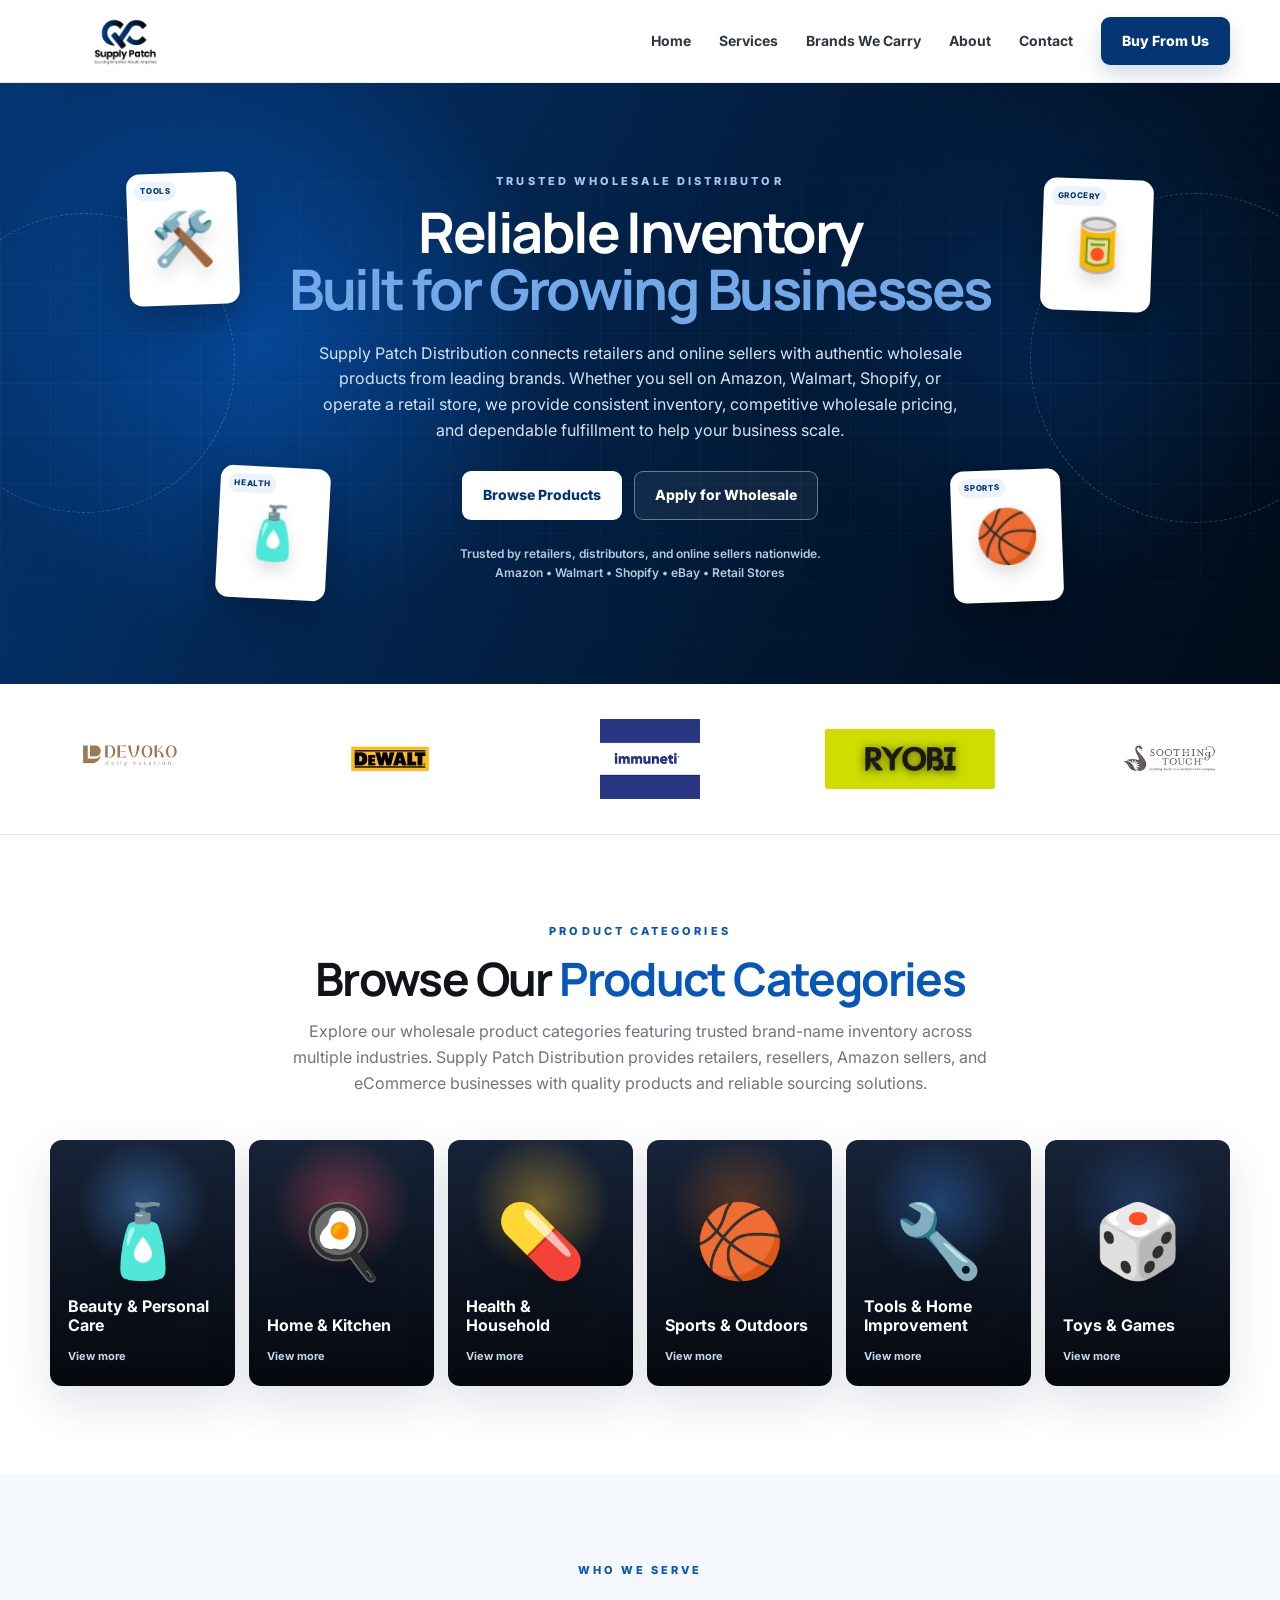
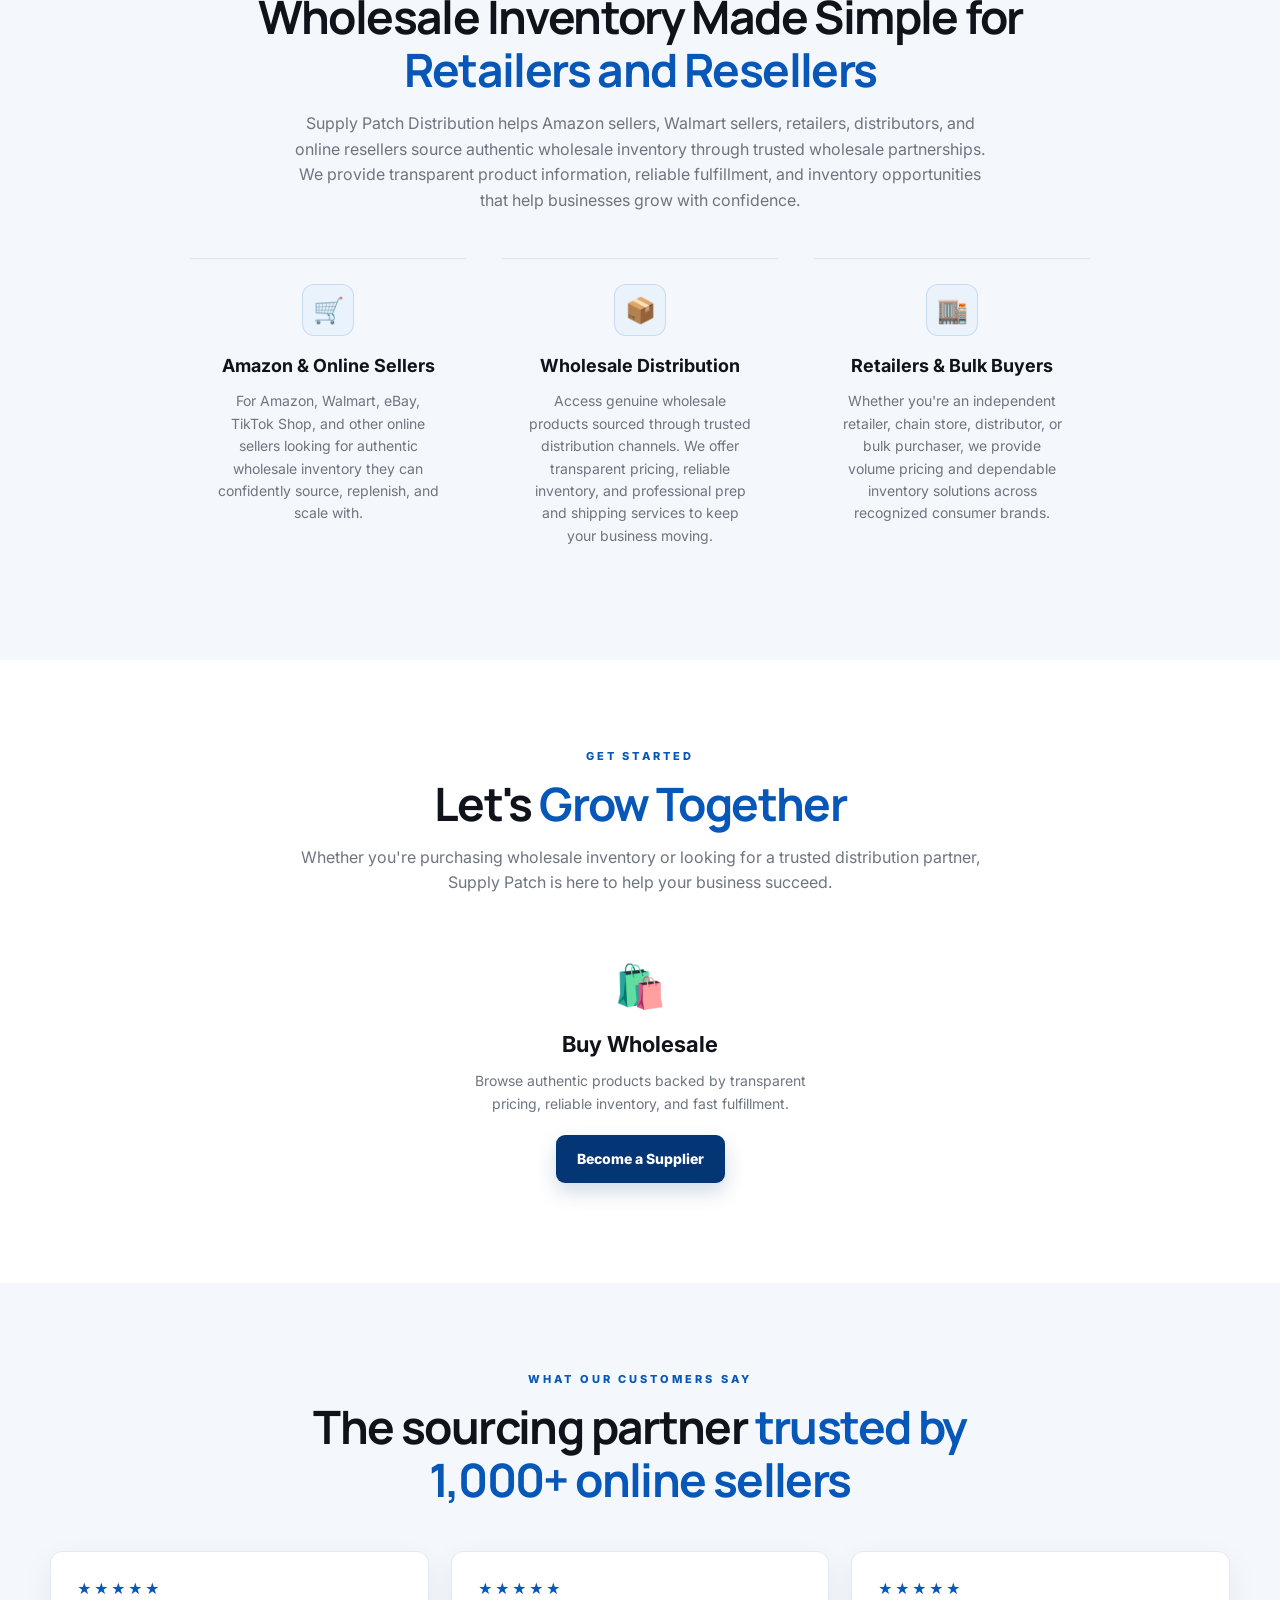
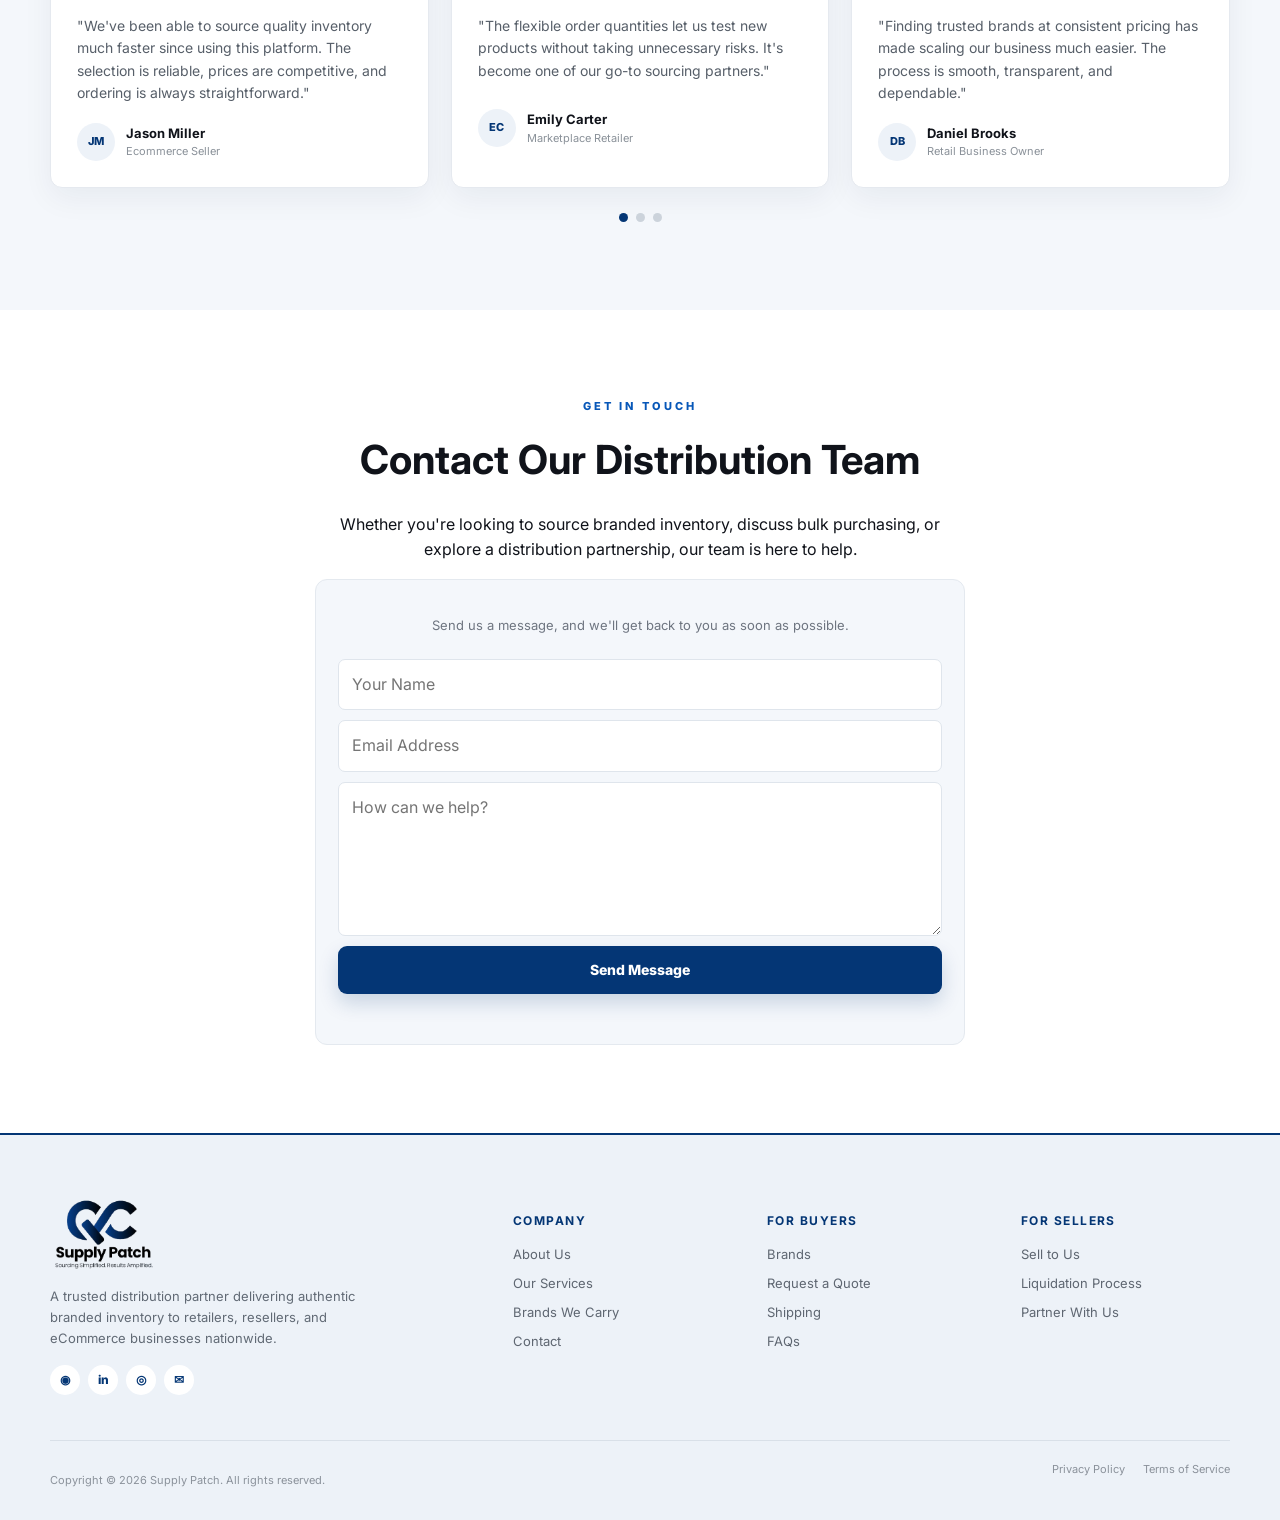
==== index.html @ 0348bad9 "pages udpate" ====
<!DOCTYPE html>
<html lang="en">

<head>
  <meta charset="UTF-8" />
  <meta name="viewport" content="width=device-width, initial-scale=1.0" />
  <meta name="description" content="Supply Patch - Sourcing simplified, results amplified." />
  <title>Supply Patch | Wholesale & Liquidation</title>
  <link rel="preconnect" href="https://fonts.googleapis.com">
  <link rel="preconnect" href="https://fonts.gstatic.com" crossorigin>
  <link
    href="https://fonts.googleapis.com/css2?family=Inter:wght@400;500;600;700;800&family=Manrope:wght@400;500;600;700;800&display=swap"
    rel="stylesheet">
  <link rel="stylesheet" href="style.css" />
</head>

<body>

  <!-- ///loder code /// -->
  <div class="site-loader" id="siteLoader" aria-label="Loading website">
    <div class="loader-inner">
      <div class="loader-logo-wrap">
        <img src="logo.png" alt="Supply Patch" class="loader-logo">

        <span class="loader-ring"></span>
        <span class="loader-ring loader-ring-2"></span>
      </div>

      <p>Connecting you to better inventory</p>

      <div class="loader-progress">
        <span></span>
      </div>
    </div>
  </div>




  <header class="site-header">
    <div class="container nav-wrap">
      <a href="index.html" class="brand" aria-label="Supply Patch home">
        <img src="logo.png" alt="Supply Patch logo" />
      </a>

      <button class="menu-toggle" aria-label="Toggle menu" aria-expanded="false">
        <span></span><span></span><span></span>
      </button>

      <nav class="main-nav">
        <a class="active" href="index.html">Home</a>
        <a href="services.html">Services</a>
        <a href="#categories">Brands We Carry</a>
        <a href="about.html">About</a>
        <a href="#contact">Contact</a>
      </nav>

      <div class="nav-actions">
        <!-- <a class="btn btn-outline" href="#sell">Sell to Us</a> -->
        <a class="btn btn-primary" href="#buy">Buy From Us</a>
      </div>
    </div>
  </header>

  <main>
    <section class="hero" id="home">
      <div class="hero-orb hero-orb-left"></div>
      <div class="hero-orb hero-orb-right"></div>

      <div class="floating-card fc-1">
        <span class="chip">TOOLS</span>
        <div class="product-emoji">🛠️</div>
      </div>
      <div class="floating-card fc-2">
        <span class="chip">HEALTH</span>
        <div class="product-emoji">🧴</div>
      </div>
      <div class="floating-card fc-3">
        <span class="chip">SPORTS</span>
        <div class="product-emoji">🏀</div>
      </div>
      <div class="floating-card fc-4">
        <span class="chip">GROCERY</span>
        <div class="product-emoji">🥫</div>
      </div>

      <div class="container hero-content">
        <p class="eyebrow">TRUSTED WHOLESALE DISTRIBUTOR</p>
        <h1>Reliable Inventory<br><span>Built for Growing Businesses</span></h1>
        <p class="hero-copy">
          Supply Patch Distribution connects retailers and online sellers with authentic wholesale products from leading
          brands. Whether you sell on Amazon, Walmart, Shopify, or operate a retail store, we provide consistent
          inventory, competitive wholesale pricing, and dependable fulfillment to help your business scale.
        </p>
        <div class="hero-actions">
          <a href="#buy" class="btn btn-light">Browse Products</a>
          <a href="#categories" class="btn btn-ghost">Apply for Wholesale</a>
        </div>
        <p class="trust-line">Trusted by retailers, distributors, and online sellers nationwide.<br>
          Amazon • Walmart • Shopify • eBay • Retail Stores</p>
      </div>
    </section>


    <section class="brand-strip" aria-label="Partner Brands">

      <style>
        .brand-strip {
          background: #fff;
          padding: 35px 0;
          overflow: hidden;
        }

        .brand-slider {
          width: 100%;
          overflow: hidden;
        }

        .brand-track {
          display: flex;
          align-items: center;
          width: max-content;
          animation: brandScroll 28s linear infinite;
        }

        .brand-track img {
          width: 170px;
          height: 80px;
          object-fit: contain;
          margin: 0 45px;
          flex-shrink: 0;
          transition: .3s;
        }

        .brand-track img:hover {
          transform: scale(1.08);
        }

        @keyframes brandScroll {
          from {
            transform: translateX(0);
          }

          to {
            transform: translateX(-50%);
          }
        }

        @media(max-width:768px) {
          .brand-track img {
            width: 120px;
            height: 60px;
            margin: 0 20px;
          }
        }
      </style>

      <div class="brand-slider">
        <div class="brand-track">

          <!-- First Set -->
          <img src="brandlogo/Devoko.png" alt="Brand 1">
          <img src="brandlogo/DeWalt.png" alt="Brand 2">
          <img src="brandlogo/Immuenti.png" alt="Brand 3">
          <img src="brandlogo/ryobi.png" alt="Brand 4">
          <img src="brandlogo/Soothing Touch.png" alt="Brand 5">
          <img src="brandlogo/Tick Nipper.gif" alt="Brand 6">
          <img src="brandlogo/Dew of the Gods.avif" alt="Brand 7">
          <img src="brandlogo/download.jfif" alt="Brand 8">
          <img src="brandlogo/Sterilite.jfif" alt="Brand 9">

          <!-- Duplicate -->
          <img src="brandlogo/Devoko.png" alt="Brand 1">
          <img src="brandlogo/DeWalt.png" alt="Brand 2">
          <img src="brandlogo/Immuenti.png" alt="Brand 3">
          <img src="brandlogo/ryobi.png" alt="Brand 4">
          <img src="brandlogo/Soothing Touch.png" alt="Brand 5">
          <img src="brandlogo/Tick Nipper.gif" alt="Brand 6">
          <img src="brandlogo/Dew of the Gods.avif" alt="Brand 7">
          <img src="brandlogo/download.jfif" alt="Brand 8">
          <img src="brandlogo/Sterilite.jfif" alt="Brand 9">

        </div>
      </div>

    </section>

    <section class="section categories-section" id="categories">
      <div class="container">
        <div class="section-heading">
          <p class="eyebrow blue">PRODUCT CATEGORIES</p>
          <h2>Browse Our <span>Product Categories</span></h2>
          <p>Explore our wholesale product categories featuring trusted brand-name inventory across multiple industries.
            Supply Patch Distribution provides retailers, resellers, Amazon sellers, and eCommerce businesses with
            quality products and reliable sourcing solutions.</p>
        </div>

        <div class="category-grid">
          <article class="category-card beauty">
            <div class="category-icon">🧴</div>
            <div>
              <h3>Beauty & Personal Care</h3>
              <a href="#">View more</a>
            </div>
          </article>
          <article class="category-card kitchen">
            <div class="category-icon">🍳</div>
            <div>
              <h3>Home & Kitchen</h3><a href="#">View more</a>
            </div>
          </article>
          <article class="category-card health">
            <div class="category-icon">💊</div>
            <div>
              <h3>Health & Household</h3><a href="#">View more</a>
            </div>
          </article>
          <article class="category-card sports">
            <div class="category-icon">🏀</div>
            <div>
              <h3>Sports & Outdoors</h3><a href="#">View more</a>
            </div>
          </article>
          <article class="category-card tools">
            <div class="category-icon">🔧</div>
            <div>
              <h3>Tools & Home Improvement</h3><a href="#">View more</a>
            </div>
          </article>
          <article class="category-card games">
            <div class="category-icon">🎲</div>
            <div>
              <h3>Toys & Games</h3><a href="#">View more</a>
            </div>
          </article>
        </div>
      </div>
    </section>

    <section class="section who-we-serve" id="about">
      <div class="container">
        <div class="section-heading">
          <p class="eyebrow blue">WHO WE SERVE</p>
          <h2>Wholesale Inventory Made Simple for<br><span>Retailers and Resellers</span></h2>
          <p>
            Supply Patch Distribution helps Amazon sellers, Walmart sellers, retailers, distributors, and online
            resellers source authentic wholesale inventory through trusted wholesale partnerships. We provide
            transparent product information, reliable fulfillment, and inventory opportunities that help businesses grow
            with confidence.
          </p>
        </div>

        <div class="service-grid" id="services">
          <article>
            <div class="service-icon">🛒</div>
            <h3>Amazon & Online Sellers</h3>
            <p>For Amazon, Walmart, eBay, TikTok Shop, and other online sellers looking for authentic wholesale
              inventory they can confidently source, replenish, and scale with.</p>
          </article>
          <article>
            <div class="service-icon">📦</div>
            <h3>Wholesale Distribution</h3>
            <p>Access genuine wholesale products sourced through trusted distribution channels. We offer transparent
              pricing, reliable inventory, and professional prep and shipping services to keep your business moving.</p>
          </article>
          <article>
            <div class="service-icon">🏬</div>
            <h3>Retailers & Bulk Buyers</h3>
            <p>Whether you're an independent retailer, chain store, distributor, or bulk purchaser, we provide volume
              pricing and dependable inventory solutions across recognized consumer brands.</p>
          </article>
        </div>
      </div>
    </section>

    <section class="section partner-section">
      <div class="container">
        <div class="section-heading">
          <p class="eyebrow blue">GET STARTED</p>
          <h2>Let's <span>Grow Together</span></h2>
          <p>Whether you're purchasing wholesale inventory or looking for a trusted distribution partner, Supply Patch
            is here to help your business succeed. </p>
        </div>

        <div class="partner-grid">
          <article id="buy">
            <div class="partner-icon">🛍️</div>
            <h3>Buy Wholesale</h3>
            <p>Browse authentic products backed by transparent <br>pricing, reliable inventory, and fast fulfillment.
            </p>
            <a href="#contact" class="btn btn-primary">Become a Supplier</a>
          </article>

          <!-- <div class="partner-divider">/</div>

          <article id="sell">
            <div class="partner-icon">📤</div>
            <h3>Sell To Us</h3>
            <p>Have inventory to move? Share your catalog and connect with our buying team.</p>
            <a href="#contact" class="btn btn-primary">Register as a Vendor</a>
          </article> -->
        </div>
      </div>
    </section>

    <section class="section testimonials">
      <div class="container">
        <div class="section-heading">
          <p class="eyebrow blue">WHAT OUR CUSTOMERS SAY</p>
          <h2>The sourcing partner <span>trusted by 1,000+ online sellers</span></h2>
        </div>

        <div class="testimonial-slider">
          <div class="testimonial-track">
            <article class="testimonial-card">
              <div class="stars">★★★★★</div>
              <p>"We've been able to source quality inventory much faster since using this platform. The selection is
                reliable, prices are competitive, and ordering is always straightforward."</p>
              <div class="person"><span>JM</span>
                <div><strong>Jason Miller</strong><small>Ecommerce Seller</small></div>
              </div>
            </article>
            <article class="testimonial-card">
              <div class="stars">★★★★★</div>
              <p>"The flexible order quantities let us test new products without taking unnecessary risks. It's become
                one of our go-to sourcing partners."</p>
              <div class="person"><span>EC</span>
                <div><strong>Emily Carter</strong><small>Marketplace Retailer</small></div>
              </div>
            </article>
            <article class="testimonial-card">
              <div class="stars">★★★★★</div>
              <p>"Finding trusted brands at consistent pricing has made scaling our business much easier. The process is
                smooth, transparent, and dependable."</p>
              <div class="person"><span>DB</span>
                <div><strong>Daniel Brooks</strong><small>Retail Business Owner</small></div>
              </div>
            </article>
          </div>
          <div class="slider-dots">
            <button class="dot active" aria-label="Slide 1"></button>
            <button class="dot" aria-label="Slide 2"></button>
            <button class="dot" aria-label="Slide 3"></button>
          </div>
        </div>
      </div>
    </section>

    <section class="section contact-section" id="contact">
      <div class="container">

        <div class="contact-center">
          <p class="eyebrow blue">GET IN TOUCH</p>
          <h2>Contact Our Distribution Team</h2>
          <p>Whether you're looking to source branded inventory, discuss bulk purchasing, or explore a distribution
            partnership, our team is here to help.</p>

          <form class="contact-form">
            <p>Send us a message, and we'll get back to you as soon as possible.</p>

            <input type="text" placeholder="Your Name" required>
            <input type="email" placeholder="Email Address" required>
            <textarea rows="5" placeholder="How can we help?" required></textarea>

            <button class="btn btn-primary" type="submit">Send Message</button>
            <span class="form-message" role="status"></span>
          </form>
        </div>

      </div>
    </section>
  </main>

  <footer>
    <div class="container footer-grid">
      <div class="footer-brand">
        <img src="logo.png" alt="Supply Patch" />
        <p>A trusted distribution partner delivering authentic branded inventory to retailers, resellers, and eCommerce
          businesses nationwide.

        </p>
        <div class="socials">
          <a href="#" aria-label="WhatsApp">◉</a>
          <a href="#" aria-label="LinkedIn">in</a>
          <a href="#" aria-label="Instagram">◎</a>
          <a href="#" aria-label="Email">✉</a>
        </div>
      </div>

      <div>
        <h4>COMPANY</h4><a href="#about">About Us</a><a href="#services">Our Services</a><a href="#categories">Brands We
          Carry</a><a href="#contact">Contact</a>
      </div>
      <div>
        <h4>FOR BUYERS</h4><a href="#categories">Brands</a><a href="#contact">Request a Quote</a><a
          href="#buy">Shipping</a><a href="#contact">FAQs</a>
      </div>
      <div>
        <h4>FOR SELLERS</h4><a href="#sell">Sell to Us</a><a href="#sell">Liquidation Process</a><a
          href="#contact">Partner With Us</a>
      </div>
    </div>

    <div class="container footer-bottom">
      <p>Copyright © 2026 Supply Patch. All rights reserved.</p>
      <div><a href="privacy-policy.html">Privacy Policy</a><a href="terms-of-service.html">Terms of Service</a></div>
    </div>
  </footer>

  <script src="script.js"></script>

  <script>
    document.body.classList.add("loading");

    window.addEventListener("load", function () {
      const loader = document.getElementById("siteLoader");

      setTimeout(function () {
        loader.classList.add("loader-hidden");
        document.body.classList.remove("loading");

        setTimeout(function () {
          loader.remove();
        }, 700);
      }, 650);
    });
  </script>
</body>

</html>
---- style.css ----
:root {
  --navy: #043675;
  --navy-dark: #021f46;
  --navy-deep: #01162f;
  --blue: #0757b8;
  --blue-soft: #eaf2fb;
  --ink: #10131a;
  --muted: #6e7580;
  --line: #e5e8ec;
  --surface: #f7f9fc;
  --white: #ffffff;
  --green: #20b66a;
  --shadow: 0 18px 45px rgba(2, 31, 70, 0.12);
}

* {
  box-sizing: border-box;
}

html {
  scroll-behavior: smooth;
}

body {
  margin: 0;
  color: var(--ink);
  background: var(--white);
  font-family: "Inter", sans-serif;
  line-height: 1.6;
}
img {
  max-width: 100%;
  display: block;
}
a {
  text-decoration: none;
  color: inherit;
}
button,
input,
textarea {
  font: inherit;
}
.container {
  width: min(1180px, calc(100% - 40px));
  margin-inline: auto;
}

/* Page loader */
.site-loader {
  position: fixed;
  inset: 0;
  z-index: 99999;

  display: grid;
  place-items: center;

  background:
    radial-gradient(circle at 50% 35%, rgba(7, 87, 184, 0.22), transparent 28%),
    linear-gradient(145deg, var(--navy-deep), var(--navy-dark) 58%, #020b18);

  transition:
    opacity 0.65s ease,
    visibility 0.65s ease;
}

/* Background grid */
.site-loader::before {
  content: "";
  position: absolute;
  inset: 0;

  background-image:
    linear-gradient(rgba(255, 255, 255, 0.045) 1px, transparent 1px),
    linear-gradient(90deg, rgba(255, 255, 255, 0.045) 1px, transparent 1px);

  background-size: 42px 42px;

  -webkit-mask-image: radial-gradient(circle at center, black, transparent 72%);

  mask-image: radial-gradient(circle at center, black, transparent 72%);
}

/* Loader hide state */
.site-loader.loader-hidden {
  opacity: 0;
  visibility: hidden;
  pointer-events: none;
}

.loader-inner {
  position: relative;
  z-index: 2;

  width: min(320px, 80vw);
  text-align: center;
  color: #ffffff;
}

.loader-logo-wrap {
  position: relative;

  width: 150px;
  height: 150px;

  margin: 0 auto 26px;

  display: grid;
  place-items: center;
}

.loader-logo {
  width: 104px;
  height: 104px;

  object-fit: contain;

  padding: 14px;

  border-radius: 24px;

  background: rgba(255, 255, 255, 0.96);

  box-shadow: 0 20px 45px rgba(0, 0, 0, 0.28);

  animation: loaderPulse 1.8s ease-in-out infinite;
}

/* Outer ring */
.loader-ring {
  position: absolute;
  inset: 0;

  border-radius: 50%;

  border: 2px solid transparent;
  border-top-color: #6ea9ee;
  border-right-color: rgba(255, 255, 255, 0.82);

  animation: loaderSpin 1.2s linear infinite;
}

/* Inner ring */
.loader-ring-2 {
  inset: 12px;

  border-top-color: transparent;
  border-right-color: #2f7fd5;
  border-bottom-color: rgba(255, 255, 255, 0.5);

  animation-direction: reverse;
  animation-duration: 1.7s;
}

.loader-inner p {
  margin: 0 0 16px;

  color: #d7e7fa;

  font-size: 13px;
  font-weight: 700;
  letter-spacing: 0.05em;
}

/* Progress line */
.loader-progress {
  width: 100%;
  height: 4px;

  overflow: hidden;

  border-radius: 999px;

  background: rgba(255, 255, 255, 0.13);
}

.loader-progress span {
  display: block;

  width: 42%;
  height: 100%;

  border-radius: inherit;

  background: linear-gradient(90deg, #6ea9ee, #ffffff, #2f7fd5);

  box-shadow: 0 0 18px rgba(110, 169, 238, 0.85);

  animation: loaderSlide 1.35s ease-in-out infinite;
}

/* Loader active ho to scroll band */
body.loading {
  overflow: hidden;
}

/* Animations */
@keyframes loaderSpin {
  to {
    transform: rotate(360deg);
  }
}

@keyframes loaderPulse {
  0%,
  100% {
    transform: scale(1);

    box-shadow: 0 20px 45px rgba(0, 0, 0, 0.28);
  }

  50% {
    transform: scale(1.045);

    box-shadow: 0 24px 55px rgba(0, 0, 0, 0.35);
  }
}

@keyframes loaderSlide {
  0% {
    transform: translateX(-120%);
  }

  55% {
    transform: translateX(120%);
  }

  100% {
    transform: translateX(250%);
  }
}

/* Mobile */
@media (max-width: 480px) {
  .loader-logo-wrap {
    width: 125px;
    height: 125px;
  }

  .loader-logo {
    width: 86px;
    height: 86px;
    border-radius: 20px;
  }

  .loader-inner {
    width: min(270px, 78vw);
  }

  .loader-inner p {
    font-size: 11px;
  }
}

/* Accessibility */
@media (prefers-reduced-motion: reduce) {
  .loader-ring,
  .loader-logo,
  .loader-progress span {
    animation: none;
  }
}

.site-header {
  position: sticky;
  top: 0;
  z-index: 1000;
  background: rgba(255, 255, 255, 0.96);
  border-bottom: 1px solid rgba(4, 54, 117, 0.08);
  backdrop-filter: blur(14px);
}
.nav-wrap {
  min-height: 82px;
  display: flex;
  align-items: center;
  gap: 28px;
}
.brand {
  width: 150px;
  flex-shrink: 0;
}
.brand img {
  width: 100%;
  height: 52px;
  object-fit: contain;
}
.main-nav {
  display: flex;
  align-items: center;
  gap: 28px;
  margin-left: auto;
}
.main-nav a {
  font-size: 14px;
  font-weight: 700;
  color: #303641;
  position: relative;
}
.main-nav a::after {
  content: "";
  position: absolute;
  left: 0;
  right: 0;
  bottom: -9px;
  height: 2px;
  background: var(--blue);
  transform: scaleX(0);
  transition: 0.25s;
}
.main-nav a:hover::after,
.main-nav a.active::after {
  transform: scaleX(1);
}
.main-nav a.active {
  color: var(--blue);
}
.nav-actions {
  display: flex;
  gap: 10px;
}
.btn {
  display: inline-flex;
  align-items: center;
  justify-content: center;
  border: 1px solid transparent;
  border-radius: 9px;
  padding: 12px 20px;
  font-weight: 800;
  font-size: 14px;
  cursor: pointer;
  transition: 0.25s;
}
.btn:hover {
  transform: translateY(-2px);
}
.btn-primary {
  background: var(--navy);
  color: #fff;
  box-shadow: 0 9px 20px rgba(4, 54, 117, 0.18);
}
.btn-primary:hover {
  background: var(--navy-dark);
}
.btn-outline {
  border-color: var(--navy);
  color: var(--navy);
  background: white;
}
.btn-outline:hover {
  background: var(--blue-soft);
}
.menu-toggle {
  display: none;
  border: 0;
  background: transparent;
  padding: 6px;
}
.menu-toggle span {
  display: block;
  width: 24px;
  height: 2px;
  background: var(--navy);
  margin: 5px;
}

.hero {
  min-height: 560px;
  position: relative;
  display: grid;
  place-items: center;
  overflow: hidden;
  color: white;
  background:
    radial-gradient(circle at 20% 42%, rgba(7, 87, 184, 0.65), transparent 28%),
    radial-gradient(circle at 82% 40%, rgba(4, 54, 117, 0.48), transparent 24%),
    linear-gradient(115deg, var(--navy), var(--navy-deep) 68%, #010b18);
}
.hero::before {
  content: "";
  position: absolute;
  inset: 0;
  opacity: 0.16;
  background-image:
    linear-gradient(rgba(255, 255, 255, 0.18) 1px, transparent 1px),
    linear-gradient(90deg, rgba(255, 255, 255, 0.18) 1px, transparent 1px);
  background-size: 50px 50px;
  mask-image: linear-gradient(
    to bottom,
    transparent,
    black 30%,
    black 70%,
    transparent
  );
}
.hero-content {
  position: relative;
  z-index: 2;
  text-align: center;
  max-width: 760px;
  padding: 90px 20px;
}
.eyebrow {
  margin: 0 0 12px;
  font-size: 11px;
  letter-spacing: 0.28em;
  font-weight: 800;
  color: #aac8ed;
}
.eyebrow.blue {
  color: var(--blue);
}
.hero h1 {
  font-family: "Manrope", sans-serif;
  font-size: 56px;
  line-height: 1.02;
  margin: 0 0 24px;
  letter-spacing: -0.045em;
}
.hero h1 span {
  color: #72a8e8;
}
.hero-copy {
  max-width: 660px;
  margin: 0 auto 28px;
  color: #d6e3f4;
  font-size: 16px;
}
.hero-actions {
  display: flex;
  gap: 12px;
  justify-content: center;
}
.btn-light {
  background: #fff;
  color: var(--navy);
}
.btn-ghost {
  color: #fff;
  border-color: rgba(255, 255, 255, 0.38);
  background: rgba(255, 255, 255, 0.06);
}
.trust-line {
  font-size: 12px;
  color: #b7c9df;
  margin-top: 24px;
  font-weight: 600;
}
.hero-orb {
  position: absolute;
  border: 1px dashed rgba(255, 255, 255, 0.2);
  border-radius: 50%;
}
.hero-orb-left {
  width: 300px;
  height: 300px;
  left: -65px;
  top: 130px;
}
.hero-orb-right {
  width: 330px;
  height: 330px;
  right: -80px;
  top: 110px;
}

.floating-card {
  position: absolute;
  z-index: 3;
  width: 110px;
  height: 132px;
  border-radius: 13px;
  background: #fff;
  box-shadow: 0 18px 40px rgba(0, 0, 0, 0.28);
  padding: 11px;
  color: var(--ink);
  display: flex;
  align-items: center;
  justify-content: center;
}
.floating-card .chip {
  position: absolute;
  left: 8px;
  top: 8px;
  font-size: 8px;
  letter-spacing: 0.08em;
  padding: 3px 6px;
  border-radius: 20px;
  background: #edf3fb;
  color: var(--navy);
  font-weight: 800;
}
.product-emoji {
  font-size: 52px;
  filter: drop-shadow(0 9px 8px rgba(0, 0, 0, 0.12));
}
.fc-1 {
  left: 10%;
  top: 90px;
  transform: rotate(-2deg);
}
.fc-2 {
  left: 17%;
  bottom: 85px;
  transform: rotate(3deg);
}
.fc-3 {
  right: 17%;
  bottom: 82px;
  transform: rotate(-2deg);
}
.fc-4 {
  right: 10%;
  top: 96px;
  transform: rotate(2deg);
}

.brand-strip {
  padding: 28px 0;
  border-bottom: 1px solid var(--line);
  background: #fff;
}
.brand-row {
  display: flex;
  justify-content: space-between;
  gap: 25px;
  align-items: center;
  flex-wrap: wrap;
}
.brand-row span {
  font-family: "Manrope", sans-serif;
  font-weight: 800;
  color: #7a8390;
  letter-spacing: 0.03em;
  font-size: 18px;
}
.brand-row span:nth-child(2) {
  font-size: 29px;
  color: #0d6594;
}
.brand-row span:nth-child(3) {
  font-family: Georgia, serif;
  font-weight: 500;
  color: #343944;
}
.brand-row span:nth-child(4) {
  font-family: Georgia, serif;
  font-style: italic;
}

.section {
  padding: 88px 0;
}
.section-heading {
  text-align: center;
  max-width: 780px;
  margin: 0 auto 44px;
}
.section-heading h2 {
  font-family: "Manrope", sans-serif;
  font-size: clamp(30px, 4vw, 46px);
  line-height: 1.15;
  margin: 0 0 14px;
  letter-spacing: -0.035em;
}
.section-heading h2 span {
  color: var(--blue);
}
.section-heading p:not(.eyebrow) {
  color: var(--muted);
  margin: 0 auto;
  max-width: 700px;
}

.category-grid {
  display: grid;
  grid-template-columns: repeat(6, 1fr);
  gap: 14px;
}
.category-card {
  min-height: 245px;
  border-radius: 12px;
  padding: 18px;
  position: relative;
  overflow: hidden;
  display: flex;
  flex-direction: column;
  justify-content: space-between;
  color: white;
  background: linear-gradient(180deg, #172338, #05080d);
  box-shadow: var(--shadow);
}
.category-card::before {
  content: "";
  position: absolute;
  inset: 0;
  background: radial-gradient(
    circle at 50% 26%,
    rgba(78, 145, 226, 0.45),
    transparent 32%
  );
}
.category-card > * {
  position: relative;
  z-index: 1;
}
.category-icon {
  text-align: center;
  font-size: 72px;
  margin-top: 24px;
  filter: drop-shadow(0 12px 16px rgba(0, 0, 0, 0.28));
}
.category-card h3 {
  font-size: 16px;
  line-height: 1.15;
  margin: 0 0 8px;
}
.category-card a {
  font-size: 11px;
  font-weight: 700;
  color: #c7d8ec;
}
.category-card:hover {
  transform: translateY(-7px);
  transition: 0.28s;
}
.kitchen::before {
  background: radial-gradient(
    circle at 50% 26%,
    rgba(211, 75, 95, 0.48),
    transparent 34%
  );
}
.health::before {
  background: radial-gradient(
    circle at 50% 26%,
    rgba(226, 175, 56, 0.45),
    transparent 34%
  );
}
.sports::before {
  background: radial-gradient(
    circle at 50% 26%,
    rgba(173, 91, 38, 0.45),
    transparent 34%
  );
}
.tools::before {
  background: radial-gradient(
    circle at 50% 26%,
    rgba(46, 101, 176, 0.55),
    transparent 34%
  );
}
.games::before {
  background: radial-gradient(
    circle at 50% 26%,
    rgba(42, 81, 143, 0.55),
    transparent 34%
  );
}

.who-we-serve {
  background: #f4f7fb;
}
.service-grid {
  display: grid;
  grid-template-columns: repeat(3, 1fr);
  gap: 36px;
  max-width: 900px;
  margin: auto;
}
.service-grid article {
  text-align: center;
  padding: 25px;
  border-top: 1px solid #dce4ed;
}
.service-icon {
  width: 58px;
  height: 58px;
  border-radius: 50%;
  display: grid;
  place-items: center;
  margin: 0 auto 16px;
  background: #e7f0fb;
  font-size: 27px;
}
.service-grid h3 {
  margin: 0 0 10px;
  font-size: 18px;
}
.service-grid p {
  margin: 0;
  color: var(--muted);
  font-size: 14px;
}

.partner-grid {
  /* display: grid; */
  /* grid-template-columns: 1fr 50px 1fr; */
  align-items: center;
  max-width: 850px;
  margin: auto;
}
.partner-grid article {
  text-align: center;
  padding: 12px 40px;
}
.partner-icon {
  font-size: 42px;
  margin-bottom: 8px;
}
.partner-grid h3 {
  font-size: 22px;
  margin: 0 0 8px;
}
.partner-grid p {
  font-size: 14px;
  color: var(--muted);
  margin: 0 0 20px;
}
.partner-divider {
  font-size: 34px;
  color: #cbd1d9;
  text-align: center;
}

.testimonials {
  background: #f4f7fb;
}
.testimonial-track {
  display: grid;
  grid-template-columns: repeat(3, 1fr);
  gap: 22px;
}
.testimonial-card {
  background: #fff;
  border: 1px solid #e5e9ef;
  border-radius: 12px;
  padding: 26px;
  box-shadow: 0 10px 30px rgba(2, 31, 70, 0.06);
}
.stars {
  letter-spacing: 2px;
  color: var(--blue);
  font-size: 14px;
  margin-bottom: 15px;
}
.testimonial-card > p {
  font-size: 14px;
  color: #575f69;
  min-height: 76px;
}
.person {
  display: flex;
  align-items: center;
  gap: 11px;
  margin-top: 18px;
}
.person > span {
  width: 38px;
  height: 38px;
  border-radius: 50%;
  display: grid;
  place-items: center;
  background: #edf2f8;
  color: var(--navy);
  font-size: 11px;
  font-weight: 800;
}
.person strong,
.person small {
  display: block;
}
.person strong {
  font-size: 13px;
}
.person small {
  font-size: 11px;
  color: #8a9199;
}
.slider-dots {
  display: flex;
  justify-content: center;
  gap: 8px;
  margin-top: 25px;
}
.dot {
  width: 9px;
  height: 9px;
  border: 0;
  border-radius: 50%;
  background: #ccd3db;
  padding: 0;
  cursor: pointer;
}
.dot.active {
  background: var(--navy);
}

.contact-center{
    max-width:650px;
    margin:0 auto;
    text-align:center;
}

.contact-center h2{
    font-size:40px;
    margin:0 0 20px;
}

.contact-form{
    display:flex;
    flex-direction:column;
    gap:18px;
}

.contact-form input,
.contact-form textarea{
    width:100%;
}

.contact-form .btn{
    align-self:center;
}

.contact-grid h2 {
  font-size: 30px;
  margin: 0 0 20px;
}
.info-card,
.contact-form {
  background: #f4f7fb;
  border: 1px solid #e4e9ef;
  border-radius: 12px;
  padding: 22px;
  margin-top: 14px;
}
.info-card h4 {
  margin: 0 0 6px;
  color: var(--blue);
  font-size: 12px;
  letter-spacing: 0.14em;
}
.info-card p,
.contact-form p {
  color: var(--muted);
  font-size: 13px;
}
.newsletter-form {
  display: flex;
  gap: 8px;
}
input,
textarea {
  width: 100%;
  border: 1px solid #dfe5ec;
  border-radius: 7px;
  background: #fff;
  padding: 12px 13px;
  outline: none;
  transition: 0.2s;
}
input:focus,
textarea:focus {
  border-color: var(--blue);
  box-shadow: 0 0 0 3px rgba(7, 87, 184, 0.1);
}
.whatsapp-btn {
  display: flex;
  justify-content: center;
  background: var(--green);
  color: #fff;
  border-radius: 7px;
  padding: 11px;
  font-weight: 800;
  font-size: 13px;
}
.contact-form {
  display: grid;
  gap: 10px;
}
.contact-form .btn {
  width: 100%;
}
.form-message {
  font-size: 12px;
  color: var(--green);
  min-height: 18px;
}

footer {
  background: #edf2f8;
  border-top: 2px solid var(--navy);
  padding-top: 58px;
}
.footer-grid {
  display: grid;
  grid-template-columns: 2fr 1fr 1fr 1fr;
  gap: 45px;
}
.footer-brand img {
  width: 180px;
  height: 80px;
  object-fit: contain;
  object-position: left center;
}
.footer-brand p {
  max-width: 320px;
  font-size: 13px;
  color: #616a75;
}
.footer-grid h4 {
  font-size: 12px;
  letter-spacing: 0.12em;
  color: var(--navy);
  margin: 18px 0 14px;
}
.footer-grid > div:not(.footer-brand) a {
  display: block;
  font-size: 13px;
  color: #5e6671;
  margin: 8px 0;
}
.socials {
  display: flex;
  gap: 8px;
  margin-top: 16px;
}
.socials a {
  width: 30px;
  height: 30px;
  border-radius: 50%;
  display: grid;
  place-items: center;
  background: #fff;
  color: var(--navy);
  font-size: 12px;
  font-weight: 800;
}
.footer-bottom {
  margin-top: 45px;
  padding: 20px 0;
  border-top: 1px solid #d9e0e8;
  display: flex;
  justify-content: space-between;
  gap: 20px;
  font-size: 11px;
  color: #8b929b;
}
.footer-bottom div {
  display: flex;
  gap: 18px;
}

@media (max-width: 1050px) {
  .category-grid {
    grid-template-columns: repeat(3, 1fr);
  }
  .floating-card {
    transform: scale(0.85);
  }
  .fc-1 {
    left: 4%;
  }
  .fc-2 {
    left: 8%;
  }
  .fc-3 {
    right: 8%;
  }
  .fc-4 {
    right: 4%;
  }
  .main-nav {
    gap: 17px;
  }
}
@media (max-width: 860px) {
  .nav-actions {
    display: none;
  }
  .menu-toggle {
    display: block;
    margin-left: auto;
  }
  .main-nav {
    position: absolute;
    top: 82px;
    left: 0;
    right: 0;
    background: #fff;
    border-bottom: 1px solid var(--line);
    display: none;
    flex-direction: column;
    align-items: flex-start;
    padding: 22px 24px;
    box-shadow: 0 15px 35px rgba(0, 0, 0, 0.08);
  }
  .main-nav.open {
    display: flex;
  }
  .floating-card {
    display: none;
  }
  .hero {
    min-height: 540px;
  }
  .service-grid,
  .testimonial-track {
    grid-template-columns: 1fr;
  }
  /* .contact-grid {
    grid-template-columns: 1fr;
  } */
  .footer-grid {
    grid-template-columns: 1fr 1fr;
  }
}
@media (max-width: 620px) {
  .container {
    width: min(100% - 26px, 1180px);
  }
  .section {
    padding: 66px 0;
  }
  .hero-content {
    padding: 74px 4px;
  }
  .hero h1 {
    font-size: 42px;
  }
  .hero-actions {
    flex-direction: column;
    max-width: 260px;
    margin: auto;
  }
  .brand-row {
    justify-content: center;
    gap: 22px 30px;
  }
  .brand-row span {
    font-size: 13px;
  }
  .brand-row span:nth-child(2) {
    font-size: 22px;
  }
  .category-grid {
    grid-template-columns: repeat(2, 1fr);
  }
  .category-card {
    min-height: 220px;
  }
  .category-icon {
    font-size: 58px;
  }
  .partner-grid {
    grid-template-columns: 1fr;
  }
  .partner-divider {
    transform: rotate(90deg);
    margin: 10px;
  }
  .partner-grid article {
    padding: 18px;
  }
  .newsletter-form {
    flex-direction: column;
  }
  .footer-grid {
    grid-template-columns: 1fr;
  }
  .footer-bottom {
    flex-direction: column;
  }
}
@media (max-width: 390px) {
  .category-grid {
    grid-template-columns: 1fr;
  }
  .category-card {
    min-height: 210px;
  }
}
/* /////////////////////////home page csss end //////////////// */

/* About Page Base */

.about-page {
  color: var(--ink);
  background: var(--white);
}

.about-page *,
.about-page *::before,
.about-page *::after {
  box-sizing: border-box;
}

.about-page .container {
  width: min(1160px, calc(100% - 40px));
  margin-inline: auto;
}

.about-label {
  margin: 0 0 13px;

  color: var(--blue);

  font-size: 11px;
  font-weight: 800;
  letter-spacing: 0.25em;
}

.about-page h1,
.about-page h2,
.about-page h3 {
  font-family: "Manrope", sans-serif;
}


/* Shared Buttons */

.about-btn {
  min-height: 46px;

  display: inline-flex;
  align-items: center;
  justify-content: center;

  padding: 11px 23px;

  border: 1px solid transparent;
  border-radius: 9px;

  font-size: 13px;
  font-weight: 800;
  text-decoration: none;

  transition:
    transform 0.25s ease,
    color 0.25s ease,
    background 0.25s ease,
    border-color 0.25s ease;
}

.about-btn:hover {
  transform: translateY(-3px);
}

.about-btn-primary {
  color: var(--white);
  background: var(--navy);

  box-shadow: 0 12px 28px rgba(4, 54, 117, 0.2);
}

.about-btn-primary:hover {
  background: var(--navy-dark);
}

.about-btn-outline {
  color: var(--navy);
  background: var(--white);

  border-color: var(--navy);
}

.about-btn-outline:hover {
  color: var(--white);
  background: var(--navy);
}


/* Hero */

.about-hero {
  position: relative;

  padding: 105px 0 100px;

  overflow: hidden;

  background:
    radial-gradient(
      circle at 50% 0%,
      rgba(7, 87, 184, 0.13),
      transparent 37%
    ),
    linear-gradient(
      180deg,
      var(--white),
      var(--surface)
    );
}

.about-hero::before,
.about-hero::after {
  content: "";

  position: absolute;

  border: 1px dashed rgba(7, 87, 184, 0.12);
  border-radius: 50%;
}

.about-hero::before {
  width: 430px;
  height: 430px;

  top: -240px;
  left: -150px;
}

.about-hero::after {
  width: 360px;
  height: 360px;

  right: -180px;
  bottom: -210px;
}

.about-hero-content {
  position: relative;
  z-index: 2;

  max-width: 900px;
  margin: auto;

  text-align: center;
}

.about-hero-content h1 {
  margin: 0;

  color: var(--ink);

  font-size: clamp(42px, 6vw, 70px);
  font-weight: 800;
  line-height: 1.05;
  letter-spacing: -0.05em;
}

.about-hero-content h1 span {
  display: block;

  margin-top: 7px;

  color: var(--blue);
}

.about-lead {
  max-width: 760px;
  margin: 28px auto 0;

  color: var(--ink);

  font-size: 17px;
  font-weight: 600;
  line-height: 1.75;
}

.about-description {
  max-width: 790px;
  margin: 17px auto 0;

  color: var(--muted);

  font-size: 14px;
  line-height: 1.85;
}

.about-hero-actions {
  display: flex;
  justify-content: center;
  gap: 12px;

  margin-top: 30px;
}


/* Shared Sections */

.about-section {
  padding: 95px 0;
}

.about-two-column {
  display: grid;
  grid-template-columns: 0.9fr 1.1fr;
  align-items: start;
  gap: 80px;

  margin-bottom: 48px;
}

.about-section-heading h2,
.about-centered-heading h2,
.supply-benefits-content h2,
.partnership-content h2 {
  margin: 0;

  color: var(--ink);

  font-size: clamp(32px, 4.5vw, 49px);
  font-weight: 800;
  line-height: 1.12;
  letter-spacing: -0.04em;
}

.about-section-heading h2 span,
.about-centered-heading h2 span,
.supply-benefits-content h2 span,
.partnership-content h2 span {
  display: block;

  color: var(--blue);
}

.about-section-copy p {
  margin: 0 0 16px;

  color: var(--muted);

  font-size: 14px;
  line-height: 1.85;
}

.about-centered-heading {
  max-width: 790px;
  margin: 0 auto 52px;

  text-align: center;
}

.about-centered-heading > p:last-child {
  max-width: 680px;
  margin: 18px auto 0;

  color: var(--muted);

  font-size: 14px;
  line-height: 1.8;
}


/* Business Cards */

.what-we-do {
  background: var(--white);
}

.business-grid {
  display: grid;
  grid-template-columns: repeat(3, minmax(0, 1fr));
  gap: 20px;
}

.business-card {
  min-height: 225px;

  padding: 27px;

  background: var(--surface);

  border: 1px solid var(--line);
  border-radius: 15px;

  transition:
    transform 0.28s ease,
    background 0.28s ease,
    border-color 0.28s ease,
    box-shadow 0.28s ease;
}

.business-card:hover {
  transform: translateY(-6px);

  background: var(--white);
  border-color: rgba(7, 87, 184, 0.3);

  box-shadow: var(--shadow);
}

.business-icon {
  width: 51px;
  height: 51px;

  display: grid;
  place-items: center;

  margin-bottom: 22px;

  background: var(--blue-soft);
  border-radius: 12px;

  font-size: 24px;
}

.business-card h3 {
  margin: 0 0 9px;

  font-size: 18px;
  line-height: 1.3;
}

.business-card p {
  margin: 0;

  color: var(--muted);

  font-size: 13px;
  line-height: 1.75;
}


/* Benefits */

.why-choose-us {
  background: var(--surface);
}

.benefits-grid {
  display: grid;
  grid-template-columns: repeat(2, minmax(0, 1fr));
  gap: 22px;
}

.benefit-card {
  position: relative;

  min-height: 265px;

  padding: 31px;

  overflow: hidden;

  background: var(--white);

  border: 1px solid var(--line);
  border-radius: 16px;

  box-shadow: var(--shadow);

  transition:
    transform 0.28s ease,
    border-color 0.28s ease;
}

.benefit-card:hover {
  transform: translateY(-5px);

  border-color: rgba(7, 87, 184, 0.28);
}

.benefit-number {
  position: absolute;
  top: 18px;
  right: 21px;

  color: rgba(7, 87, 184, 0.13);

  font-size: 46px;
  font-weight: 800;
}

.benefit-icon {
  width: 49px;
  height: 49px;

  display: grid;
  place-items: center;

  margin-bottom: 21px;

  color: var(--white);
  background: var(--navy);

  border-radius: 12px;

  font-size: 18px;
  font-weight: 800;
}

.benefit-card h3 {
  position: relative;

  margin: 0 0 11px;

  font-size: 20px;
}

.benefit-card p {
  position: relative;

  margin: 0;

  color: var(--muted);

  font-size: 13px;
  line-height: 1.8;
}


/* Process */

.about-process {
  background: var(--white);
}

.process-grid {
  position: relative;

  display: grid;
  grid-template-columns: repeat(5, minmax(0, 1fr));
  gap: 17px;
}

.process-grid::before {
  content: "";

  position: absolute;
  top: 25px;
  left: 8%;
  right: 8%;

  height: 1px;

  background: #cfdceb;
}

.process-card {
  position: relative;
  z-index: 2;

  text-align: center;
}

.process-step {
  width: 51px;
  height: 51px;

  display: grid;
  place-items: center;

  margin: 0 auto 20px;

  color: var(--blue);
  background: var(--white);

  border: 2px solid var(--blue);
  border-radius: 50%;

  font-size: 14px;
  font-weight: 800;
}

.process-card h3 {
  margin: 0 0 10px;

  font-size: 16px;
  line-height: 1.35;
}

.process-card p {
  margin: 0;

  color: var(--muted);

  font-size: 12px;
  line-height: 1.7;
}


/* Mission */

.mission-section {
  padding: 80px 0;

  background: var(--surface);
}

.mission-card {
  position: relative;

  display: grid;
  grid-template-columns: 190px minmax(0, 1fr);
  align-items: center;
  gap: 50px;

  padding: 55px;

  overflow: hidden;

  color: var(--white);

  background:
    linear-gradient(
      125deg,
      var(--navy-deep),
      var(--navy) 65%,
      var(--blue)
    );

  border-radius: 20px;

  box-shadow: 0 25px 65px rgba(2, 31, 70, 0.23);
}

.mission-card::before {
  content: "";

  position: absolute;
  inset: 0;

  opacity: 0.1;

  background-image:
    linear-gradient(
      rgba(255, 255, 255, 0.16) 1px,
      transparent 1px
    ),
    linear-gradient(
      90deg,
      rgba(255, 255, 255, 0.16) 1px,
      transparent 1px
    );

  background-size: 42px 42px;
}

.mission-mark,
.mission-content {
  position: relative;
  z-index: 2;
}

.mission-mark {
  width: 170px;
  height: 170px;

  display: grid;
  place-items: center;

  border: 1px solid rgba(255, 255, 255, 0.28);
  border-radius: 50%;

  box-shadow:
    inset 0 0 0 18px rgba(255, 255, 255, 0.04);
}

.mission-mark span {
  color: var(--white);

  font-family: "Manrope", sans-serif;
  font-size: 45px;
  font-weight: 800;
  letter-spacing: -0.08em;
}

.mission-content .about-label {
  color: #92bdeb;
}

.mission-content h2 {
  max-width: 750px;
  margin: 0 0 20px;

  font-size: clamp(30px, 4vw, 45px);
  line-height: 1.15;
  letter-spacing: -0.035em;
}

.mission-content p {
  max-width: 750px;
  margin: 0 0 12px;

  color: #d4e2f3;

  font-size: 14px;
  line-height: 1.8;
}


/* Industries */

.industries-section {
  background: var(--white);
}

.industry-list {
  display: grid;
  grid-template-columns: repeat(2, minmax(0, 1fr));
  gap: 13px;
}

.industry-item {
  min-height: 62px;

  display: flex;
  align-items: center;
  gap: 16px;

  padding: 14px 20px;

  color: var(--ink);
  background: var(--surface);

  border: 1px solid var(--line);
  border-radius: 10px;

  font-size: 14px;
  font-weight: 700;

  transition:
    color 0.25s ease,
    background 0.25s ease,
    transform 0.25s ease;
}

.industry-item span {
  color: var(--blue);

  font-size: 11px;
  font-weight: 800;
}

.industry-item:hover {
  color: var(--white);
  background: var(--navy);

  transform: translateX(5px);
}

.industry-item:hover span {
  color: #9bc4ee;
}


/* Supply Benefits */

.supply-benefits-section {
  background: var(--surface);
}

.supply-benefits-layout {
  display: grid;
  grid-template-columns: 0.9fr 1.1fr;
  align-items: center;
  gap: 80px;
}

.supply-benefits-content > p:last-child {
  margin: 20px 0 0;

  color: var(--muted);

  font-size: 14px;
  line-height: 1.8;
}

.supply-benefits-list {
  display: grid;
  grid-template-columns: repeat(2, minmax(0, 1fr));
  gap: 14px;
}

.supply-benefit {
  min-height: 69px;

  display: flex;
  align-items: center;
  gap: 13px;

  padding: 15px 17px;

  background: var(--white);

  border: 1px solid var(--line);
  border-radius: 11px;

  color: var(--ink);

  font-size: 13px;
  font-weight: 700;

  box-shadow: 0 10px 28px rgba(2, 31, 70, 0.06);
}

.supply-benefit span {
  width: 29px;
  height: 29px;

  flex: 0 0 29px;

  display: grid;
  place-items: center;

  color: var(--white);
  background: var(--blue);

  border-radius: 50%;

  font-size: 12px;
}


/* Partnership */

.partnership-section {
  padding: 105px 0;

  background: var(--white);
}

.partnership-content {
  max-width: 850px;
  margin: auto;

  text-align: center;
}

.partnership-content > p:not(.about-label) {
  max-width: 760px;
  margin: 20px auto 0;

  color: var(--muted);

  font-size: 14px;
  line-height: 1.85;
}


/* Final CTA */

.about-final-cta {
  position: relative;

  padding: 70px 0;

  overflow: hidden;

  background:
    linear-gradient(
      110deg,
      var(--navy-deep),
      var(--navy) 67%,
      var(--blue)
    );
}

.about-final-cta::before {
  content: "";

  position: absolute;
  inset: 0;

  opacity: 0.1;

  background-image:
    linear-gradient(
      rgba(255, 255, 255, 0.15) 1px,
      transparent 1px
    ),
    linear-gradient(
      90deg,
      rgba(255, 255, 255, 0.15) 1px,
      transparent 1px
    );

  background-size: 45px 45px;
}

.about-final-cta-content {
  position: relative;
  z-index: 2;

  display: flex;
  align-items: center;
  justify-content: space-between;
  gap: 45px;

  color: var(--white);
}

.about-final-cta .about-label {
  color: #94c1ec;
}

.about-final-cta h2 {
  margin: 0 0 10px;

  font-size: clamp(29px, 4vw, 43px);
  line-height: 1.15;
  letter-spacing: -0.035em;
}

.about-final-cta p {
  max-width: 660px;
  margin: 0;

  color: #d3e2f3;

  font-size: 14px;
  line-height: 1.75;
}

.about-final-actions {
  flex-shrink: 0;

  display: flex;
  gap: 11px;
}

.about-btn-light {
  color: var(--navy);
  background: var(--white);
}

.about-btn-light:hover {
  color: var(--white);
  background: var(--navy-deep);
}

.about-btn-transparent {
  color: var(--white);
  background: transparent;

  border-color: rgba(255, 255, 255, 0.55);
}

.about-btn-transparent:hover {
  color: var(--navy);
  background: var(--white);
}


/* Tablet */

@media (max-width: 960px) {

  .business-grid {
    grid-template-columns: repeat(2, minmax(0, 1fr));
  }

  .process-grid {
    grid-template-columns: repeat(3, minmax(0, 1fr));
    row-gap: 42px;
  }

  .process-grid::before {
    display: none;
  }

  .mission-card {
    grid-template-columns: 140px minmax(0, 1fr);
    gap: 35px;
  }

  .mission-mark {
    width: 135px;
    height: 135px;
  }

  .supply-benefits-layout {
    grid-template-columns: 1fr;
    gap: 42px;
  }
}


/* Mobile */

@media (max-width: 720px) {

  .about-page .container {
    width: min(100% - 28px, 1160px);
  }

  .about-hero {
    padding: 75px 0;
  }

  .about-hero-actions {
    flex-direction: column;

    max-width: 290px;
    margin-inline: auto;
    margin-top: 28px;
  }

  .about-btn {
    width: 100%;
  }

  .about-two-column {
    grid-template-columns: 1fr;
    gap: 25px;
  }

  .business-grid,
  .benefits-grid {
    grid-template-columns: 1fr;
  }

  .process-grid {
    grid-template-columns: repeat(2, minmax(0, 1fr));
  }

  .mission-card {
    grid-template-columns: 1fr;

    padding: 38px;

    text-align: center;
  }

  .mission-mark {
    margin: auto;
  }

  .industry-list,
  .supply-benefits-list {
    grid-template-columns: 1fr;
  }

  .about-final-cta-content {
    align-items: flex-start;
    flex-direction: column;
  }

  .about-final-actions {
    width: 100%;
  }
}


/* Small Mobile */

@media (max-width: 480px) {

  .about-hero-content h1 {
    font-size: 40px;
  }

  .about-lead {
    font-size: 15px;
  }

  .about-section {
    padding: 72px 0;
  }

  .business-card,
  .benefit-card {
    min-height: auto;

    padding: 23px;
  }

  .process-grid {
    grid-template-columns: 1fr;
  }

  .process-card {
    max-width: 330px;
    margin: auto;
  }

  .mission-section {
    padding: 60px 0;
  }

  .mission-card {
    padding: 30px 22px;
  }

  .mission-mark {
    width: 115px;
    height: 115px;
  }

  .mission-mark span {
    font-size: 34px;
  }

  .partnership-section {
    padding: 75px 0;
  }

  .about-final-actions {
    flex-direction: column;
  }
}


/* Reduced Motion */

@media (prefers-reduced-motion: reduce) {

  .about-btn,
  .business-card,
  .benefit-card,
  .industry-item {
    transition: none;
  }
}

/* ///// about csss end /////// */


:root {
  --navy: #043675;
  --navy-dark: #021f46;
  --navy-deep: #01162f;
  --blue: #0757b8;
  --blue-soft: #eaf2fb;
  --ink: #10131a;
  --muted: #6e7580;
  --line: #e5e8ec;
  --surface: #f7f9fc;
  --white: #ffffff;
  --green: #20b66a;
  --shadow: 0 18px 45px rgba(2, 31, 70, 0.12);
}


/* Base */

.services-page {
  color: var(--ink);
  background: var(--white);
}

.services-page *,
.services-page *::before,
.services-page *::after {
  box-sizing: border-box;
}

.services-page .container {
  width: min(1160px, calc(100% - 40px));
  margin-inline: auto;
}

.services-page h1,
.services-page h2,
.services-page h3 {
  font-family: "Manrope", sans-serif;
}

.services-label {
  margin: 0 0 13px;

  color: var(--blue);

  font-size: 11px;
  font-weight: 800;
  letter-spacing: 0.26em;
}


/* Buttons */

.services-btn {
  min-height: 46px;

  display: inline-flex;
  align-items: center;
  justify-content: center;

  padding: 11px 23px;

  border: 1px solid transparent;
  border-radius: 9px;

  font-size: 13px;
  font-weight: 800;
  text-decoration: none;

  transition:
    transform 0.25s ease,
    color 0.25s ease,
    background 0.25s ease;
}

.services-btn:hover {
  transform: translateY(-3px);
}

.services-btn-primary {
  color: var(--white);
  background: var(--navy);

  box-shadow: 0 12px 28px rgba(4, 54, 117, 0.2);
}

.services-btn-primary:hover {
  background: var(--navy-dark);
}

.services-btn-outline {
  color: var(--navy);
  background: var(--white);

  border-color: var(--navy);
}

.services-btn-outline:hover {
  color: var(--white);
  background: var(--navy);
}


/* Hero */

.services-hero {
  position: relative;

  padding: 105px 0 100px;

  overflow: hidden;

  background:
    radial-gradient(
      circle at 50% 0%,
      rgba(7, 87, 184, 0.14),
      transparent 38%
    ),
    linear-gradient(
      180deg,
      var(--white),
      var(--surface)
    );
}

.services-hero::before,
.services-hero::after {
  content: "";

  position: absolute;

  border: 1px dashed rgba(7, 87, 184, 0.12);
  border-radius: 50%;
}

.services-hero::before {
  width: 430px;
  height: 430px;

  top: -250px;
  left: -140px;
}

.services-hero::after {
  width: 370px;
  height: 370px;

  right: -190px;
  bottom: -220px;
}

.services-hero-content {
  position: relative;
  z-index: 2;

  max-width: 900px;
  margin: auto;

  text-align: center;
}

.services-hero-content h1 {
  margin: 0;

  font-size: clamp(42px, 6vw, 70px);
  font-weight: 800;
  line-height: 1.05;
  letter-spacing: -0.05em;
}

.services-hero-content h1 span {
  display: block;

  margin-top: 7px;

  color: var(--blue);
}

.services-lead {
  max-width: 800px;
  margin: 28px auto 0;

  color: var(--ink);

  font-size: 17px;
  font-weight: 600;
  line-height: 1.75;
}

.services-description {
  max-width: 780px;
  margin: 14px auto 0;

  color: var(--muted);

  font-size: 14px;
  line-height: 1.85;
}

.services-hero-actions {
  display: flex;
  justify-content: center;
  gap: 12px;

  margin-top: 30px;
}


/* Shared Section */

.services-section {
  padding: 95px 0;
}

.services-section-heading {
  max-width: 800px;
  margin: 0 auto 52px;

  text-align: center;
}

.services-section-heading h2 {
  margin: 0;

  font-size: clamp(34px, 4.7vw, 52px);
  font-weight: 800;
  line-height: 1.1;
  letter-spacing: -0.045em;
}

.services-section-heading h2 span {
  display: block;

  color: var(--blue);
}

.services-section-heading > p:last-child {
  max-width: 700px;
  margin: 18px auto 0;

  color: var(--muted);

  font-size: 14px;
  line-height: 1.8;
}


/* Inventory Service Cards */

.inventory-services {
  background: var(--white);
}

.inventory-service-grid {
  display: grid;
  grid-template-columns: repeat(2, minmax(0, 1fr));
  gap: 22px;
}

.inventory-service-card {
  min-height: 340px;

  padding: 30px;

  background: var(--surface);

  border: 1px solid var(--line);
  border-radius: 16px;

  transition:
    transform 0.28s ease,
    background 0.28s ease,
    border-color 0.28s ease,
    box-shadow 0.28s ease;
}

.inventory-service-card:hover {
  transform: translateY(-6px);

  background: var(--white);
  border-color: rgba(7, 87, 184, 0.3);

  box-shadow: var(--shadow);
}

.service-card-wide {
  grid-column: 1 / -1;

  min-height: auto;

  background:
    linear-gradient(
      135deg,
      var(--blue-soft),
      var(--white) 58%
    );
}

.service-card-top {
  display: flex;
  align-items: center;
  justify-content: space-between;
  gap: 20px;

  margin-bottom: 22px;
}

.service-category {
  color: var(--blue);

  font-size: 11px;
  font-weight: 800;
  letter-spacing: 0.08em;
  text-transform: uppercase;
}

.service-icon {
  width: 52px;
  height: 52px;

  display: grid;
  place-items: center;

  background: var(--blue-soft);

  border: 1px solid rgba(7, 87, 184, 0.14);
  border-radius: 12px;

  font-size: 25px;
}

.inventory-service-card h3 {
  margin: 0 0 13px;

  font-size: 23px;
  line-height: 1.25;
}

.inventory-service-card p {
  margin: 0 0 13px;

  color: var(--muted);

  font-size: 13px;
  line-height: 1.8;
}

.inventory-service-card p:last-of-type {
  margin-bottom: 0;
}

.service-card-link {
  display: inline-flex;
  align-items: center;
  gap: 9px;

  margin-top: 21px;

  color: var(--navy);

  font-size: 13px;
  font-weight: 800;
  text-decoration: none;

  transition:
    color 0.25s ease,
    gap 0.25s ease;
}

.service-card-link:hover {
  gap: 14px;

  color: var(--blue);
}


/* Process */

.buying-process {
  background: var(--surface);
}

.buying-process-grid {
  position: relative;

  display: grid;
  grid-template-columns: repeat(5, minmax(0, 1fr));
  gap: 18px;
}

.buying-process-grid::before {
  content: "";

  position: absolute;
  top: 26px;
  left: 8%;
  right: 8%;

  height: 1px;

  background: #cddaea;
}

.buying-process-card {
  position: relative;
  z-index: 2;

  text-align: center;
}

.process-number {
  width: 52px;
  height: 52px;

  display: grid;
  place-items: center;

  margin: 0 auto 20px;

  color: var(--blue);
  background: var(--white);

  border: 2px solid var(--blue);
  border-radius: 50%;

  font-size: 14px;
  font-weight: 800;

  box-shadow: 0 8px 22px rgba(2, 31, 70, 0.08);
}

.buying-process-card h3 {
  margin: 0 0 10px;

  font-size: 16px;
  line-height: 1.35;
}

.buying-process-card p {
  margin: 0;

  color: var(--muted);

  font-size: 12px;
  line-height: 1.7;
}


/* FAQ */

.services-faq {
  background: var(--white);
}

.faq-container {
  max-width: 950px;
}

.services-faq-list {
  border-top: 1px solid var(--line);
}

.services-faq-item {
  border-bottom: 1px solid var(--line);
}

.services-faq-item summary {
  min-height: 72px;

  display: flex;
  align-items: center;
  justify-content: space-between;
  gap: 24px;

  padding: 20px 5px;

  list-style: none;

  font-family: "Manrope", sans-serif;
  font-size: 17px;
  font-weight: 800;

  cursor: pointer;
}

.services-faq-item summary::-webkit-details-marker {
  display: none;
}

.faq-plus {
  position: relative;

  width: 20px;
  height: 20px;

  flex: 0 0 20px;
}

.faq-plus::before,
.faq-plus::after {
  content: "";

  position: absolute;
  top: 50%;
  left: 50%;

  background: var(--blue);

  transform: translate(-50%, -50%);
  transition: transform 0.25s ease;
}

.faq-plus::before {
  width: 13px;
  height: 2px;
}

.faq-plus::after {
  width: 2px;
  height: 13px;
}

.services-faq-item[open] .faq-plus::after {
  transform:
    translate(-50%, -50%)
    rotate(90deg);
}

.faq-answer {
  padding: 0 50px 24px 5px;
}

.faq-answer p {
  max-width: 800px;
  margin: 0;

  color: var(--muted);

  font-size: 13px;
  line-height: 1.8;
}

.faq-business-list {
  display: grid;
  grid-template-columns: repeat(2, minmax(0, 1fr));
  gap: 10px;

  margin: 18px 0 0;
  padding: 0;

  list-style: none;
}

.faq-business-list li {
  position: relative;

  padding-left: 22px;

  color: var(--muted);

  font-size: 13px;
}

.faq-business-list li::before {
  content: "✓";

  position: absolute;
  left: 0;

  color: var(--blue);

  font-weight: 800;
}


/* Newsletter */

.services-newsletter {
  position: relative;

  padding: 75px 0;

  overflow: hidden;

  color: var(--white);

  background:
    linear-gradient(
      110deg,
      var(--navy-deep),
      var(--navy) 68%,
      var(--blue)
    );
}

.services-newsletter::before {
  content: "";

  position: absolute;
  inset: 0;

  opacity: 0.1;

  background-image:
    linear-gradient(
      rgba(255, 255, 255, 0.15) 1px,
      transparent 1px
    ),
    linear-gradient(
      90deg,
      rgba(255, 255, 255, 0.15) 1px,
      transparent 1px
    );

  background-size: 45px 45px;
}

.services-newsletter-wrapper {
  position: relative;
  z-index: 2;

  display: grid;
  grid-template-columns: 1fr 1fr;
  align-items: center;
  gap: 70px;
}

.services-newsletter .services-label {
  color: #94c2ef;
}

.services-newsletter-content h2 {
  margin: 0 0 13px;

  font-size: clamp(30px, 4vw, 45px);
  line-height: 1.15;
  letter-spacing: -0.035em;
}

.services-newsletter-content > p:last-child {
  max-width: 580px;
  margin: 0;

  color: #d4e2f3;

  font-size: 14px;
  line-height: 1.75;
}

.services-newsletter-form {
  padding: 27px;

  background: rgba(255, 255, 255, 0.1);

  border: 1px solid rgba(255, 255, 255, 0.16);
  border-radius: 15px;

  backdrop-filter: blur(10px);
}

.services-newsletter-form label {
  display: block;

  margin-bottom: 9px;

  color: var(--white);

  font-size: 12px;
  font-weight: 800;
}

.newsletter-input-group {
  display: flex;
  gap: 9px;
}

.newsletter-input-group input {
  min-width: 0;
  min-height: 46px;
  flex: 1;

  padding: 11px 14px;

  color: var(--ink);
  background: var(--white);

  border: 1px solid transparent;
  border-radius: 8px;

  outline: none;
}

.newsletter-input-group input:focus {
  border-color: #8ebbea;

  box-shadow: 0 0 0 3px rgba(255, 255, 255, 0.15);
}

.newsletter-input-group button {
  min-height: 46px;

  padding: 10px 20px;

  color: var(--navy);
  background: var(--white);

  border: 1px solid var(--white);
  border-radius: 8px;

  font-size: 13px;
  font-weight: 800;

  cursor: pointer;

  transition:
    color 0.25s ease,
    background 0.25s ease,
    transform 0.25s ease;
}

.newsletter-input-group button:hover {
  color: var(--white);
  background: transparent;

  transform: translateY(-2px);
}

.services-newsletter-form small {
  display: block;

  margin-top: 12px;

  color: #bfd2e8;

  font-size: 10px;
  line-height: 1.6;
}


/* Tablet */

@media (max-width: 960px) {

  .buying-process-grid {
    grid-template-columns: repeat(3, minmax(0, 1fr));
    row-gap: 45px;
  }

  .buying-process-grid::before {
    display: none;
  }

  .services-newsletter-wrapper {
    gap: 40px;
  }
}


/* Mobile */

@media (max-width: 760px) {

  .services-page .container {
    width: min(100% - 28px, 1160px);
  }

  .services-hero {
    padding: 75px 0;
  }

  .services-hero-actions {
    flex-direction: column;

    max-width: 290px;
    margin-inline: auto;
    margin-top: 28px;
  }

  .services-btn {
    width: 100%;
  }

  .inventory-service-grid {
    grid-template-columns: 1fr;
  }

  .service-card-wide {
    grid-column: auto;
  }

  .buying-process-grid {
    grid-template-columns: repeat(2, minmax(0, 1fr));
  }

  .services-newsletter-wrapper {
    grid-template-columns: 1fr;
  }
}


/* Small Mobile */

@media (max-width: 500px) {

  .services-hero-content h1 {
    font-size: 40px;
  }

  .services-lead {
    font-size: 15px;
  }

  .services-section {
    padding: 72px 0;
  }

  .inventory-service-card {
    min-height: auto;

    padding: 24px;
  }

  .inventory-service-card h3 {
    font-size: 21px;
  }

  .buying-process-grid {
    grid-template-columns: 1fr;
  }

  .buying-process-card {
    max-width: 340px;
    margin: auto;
  }

  .services-faq-item summary {
    font-size: 14px;
  }

  .faq-business-list {
    grid-template-columns: 1fr;
  }

  .newsletter-input-group {
    flex-direction: column;
  }

  .newsletter-input-group button {
    width: 100%;
  }
}


/* Reduced Motion */

@media (prefers-reduced-motion: reduce) {

  .services-btn,
  .inventory-service-card,
  .service-card-link,
  .newsletter-input-group button {
    transition: none;
  }
}
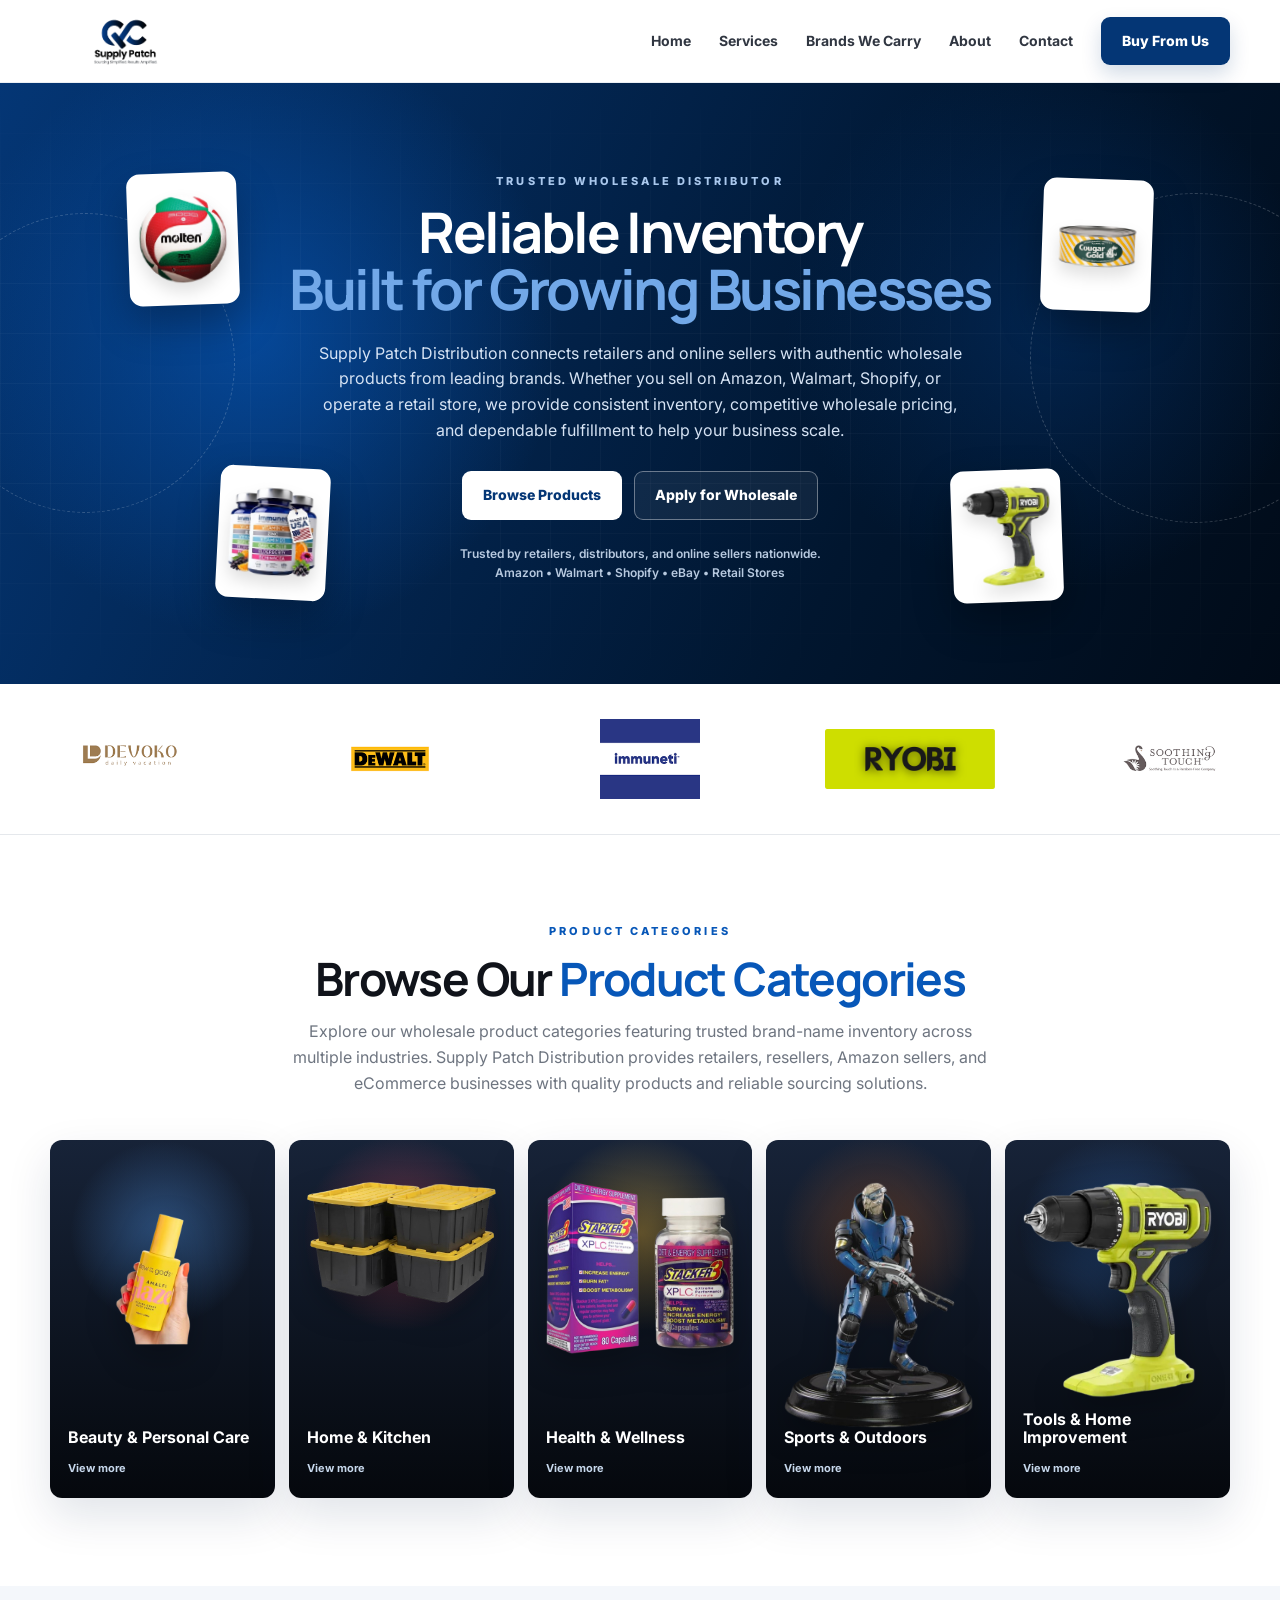
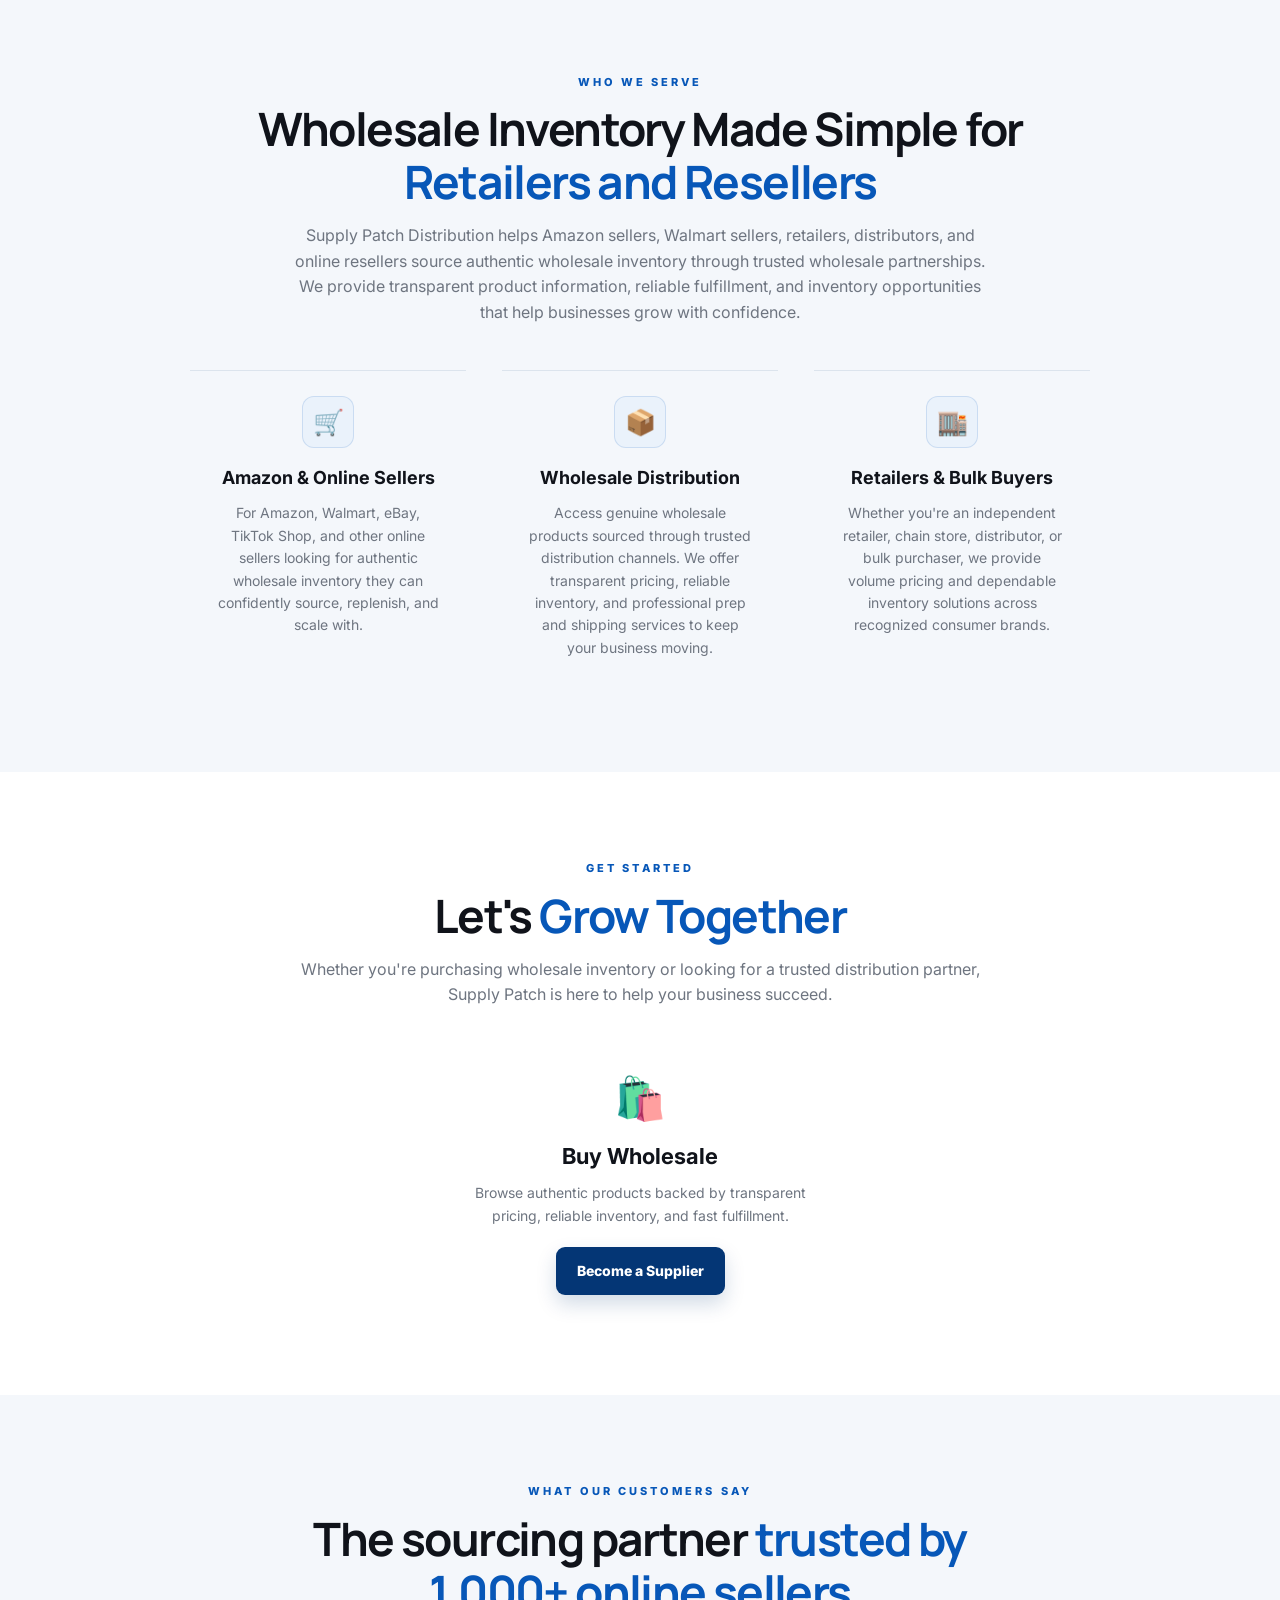
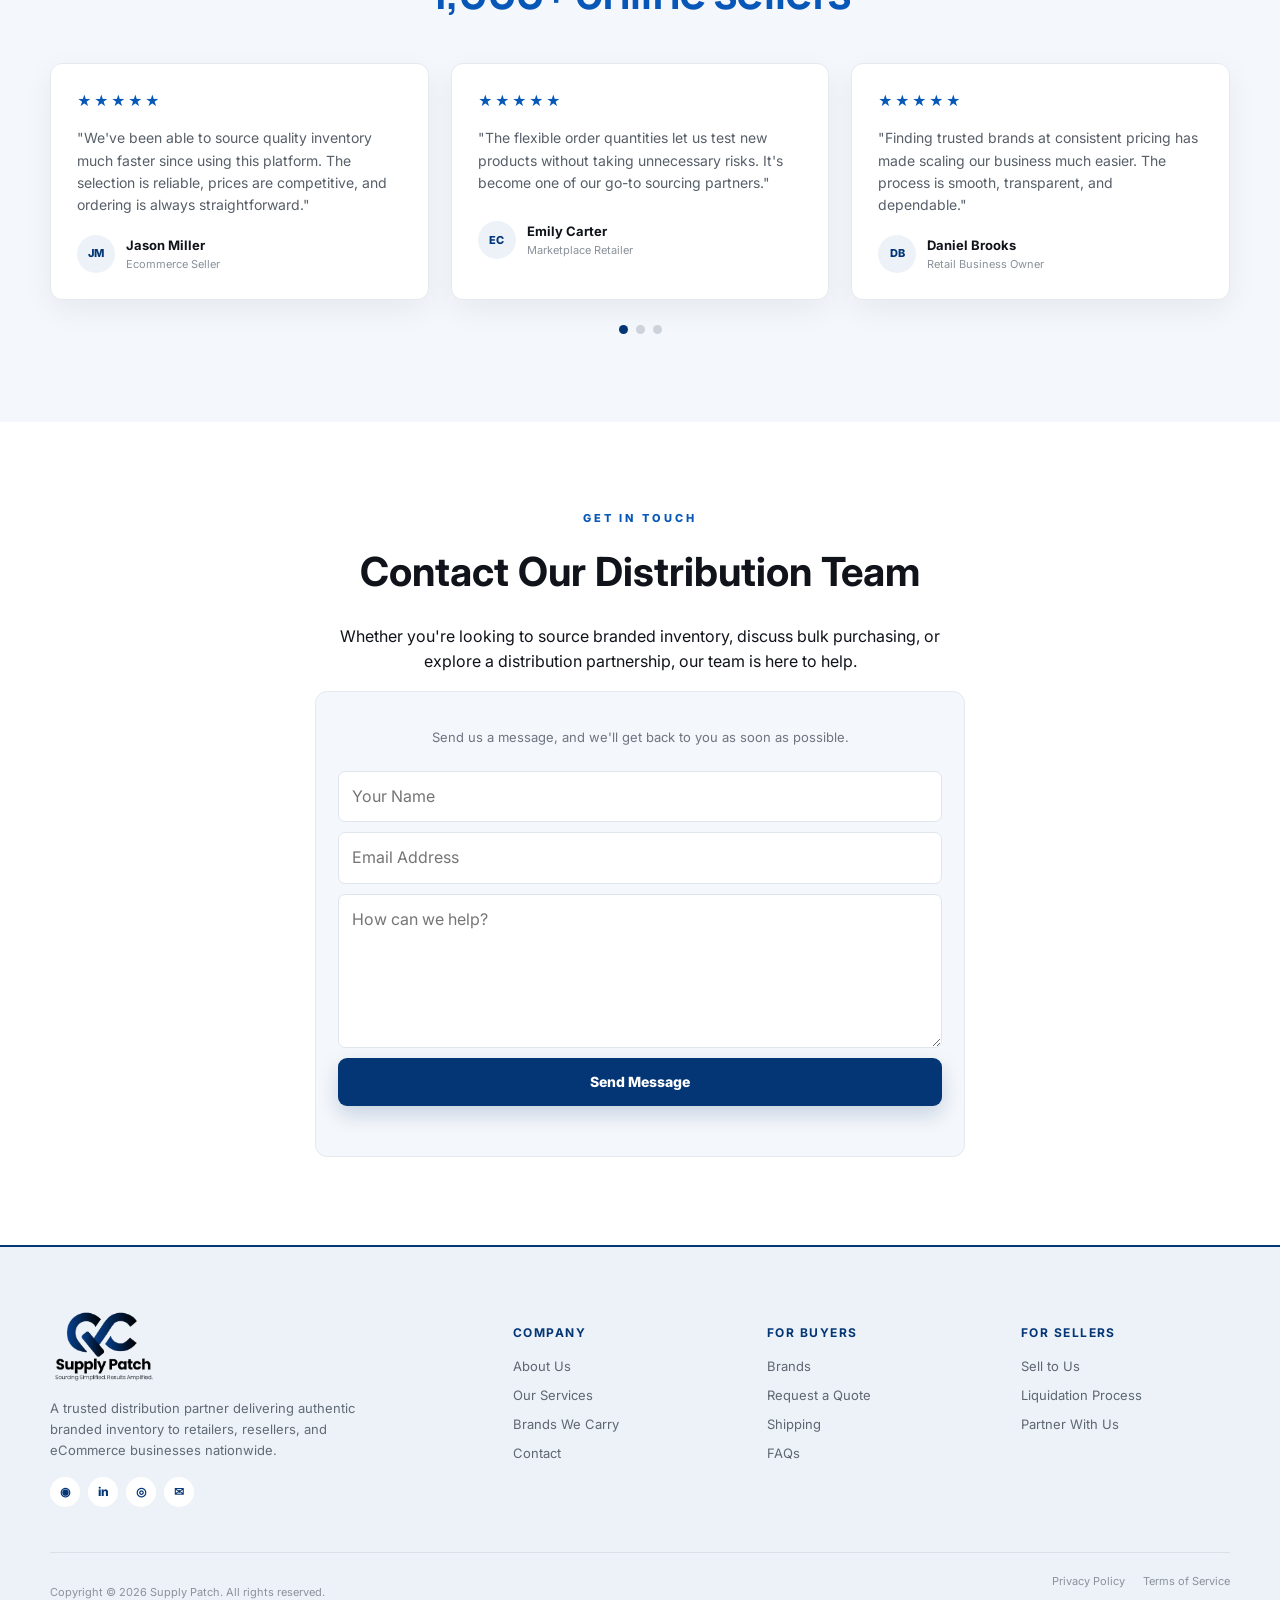
==== commit bd595598: "icon update" ====
--- a/index.html
+++ b/index.html
@@ -68,20 +68,20 @@
       <div class="hero-orb hero-orb-right"></div>
 
       <div class="floating-card fc-1">
-        <span class="chip">TOOLS</span>
-        <div class="product-emoji">🛠️</div>
+        <!-- <span class="chip">TOOLS</span> -->
+        <div class="product-emoji"><img src="Assests/Molten.jpg" alt=""></div>
       </div>
       <div class="floating-card fc-2">
-        <span class="chip">HEALTH</span>
-        <div class="product-emoji">🧴</div>
+        <!-- <span class="chip">HEALTH</span> -->
+        <div class="product-emoji"><img src="Assests/Immuneti.png" alt=""></div>
       </div>
       <div class="floating-card fc-3">
-        <span class="chip">SPORTS</span>
-        <div class="product-emoji">🏀</div>
+        <!-- <span class="chip">SPORTS</span> -->
+        <div class="product-emoji"><img src="Assests/Ryobi.png" alt=""></div>
       </div>
       <div class="floating-card fc-4">
-        <span class="chip">GROCERY</span>
-        <div class="product-emoji">🥫</div>
+        <!-- <span class="chip">GROCERY</span> -->
+        <div class="product-emoji"><img src="Assests/WSU_Cugar.png" alt=""></div>
       </div>
 
       <div class="container hero-content">
@@ -197,42 +197,42 @@
 
         <div class="category-grid">
           <article class="category-card beauty">
-            <div class="category-icon">🧴</div>
+            <div class="category-icon"><img src="Assests/1.png" alt=""></div>
             <div>
               <h3>Beauty & Personal Care</h3>
               <a href="#">View more</a>
             </div>
           </article>
           <article class="category-card kitchen">
-            <div class="category-icon">🍳</div>
+             <div class="category-icon"><img src="Assests/2.png" alt=""></div>
             <div>
               <h3>Home & Kitchen</h3><a href="#">View more</a>
             </div>
           </article>
           <article class="category-card health">
-            <div class="category-icon">💊</div>
-            <div>
-              <h3>Health & Household</h3><a href="#">View more</a>
+           <div class="category-icon"><img src="Assests/3.png" alt=""></div>
+            <div>
+              <h3>Health & Wellness</h3><a href="#">View more</a>
             </div>
           </article>
           <article class="category-card sports">
-            <div class="category-icon">🏀</div>
+            <div class="category-icon"><img src="Assests/4.png" alt=""></div>
             <div>
               <h3>Sports & Outdoors</h3><a href="#">View more</a>
             </div>
           </article>
           <article class="category-card tools">
-            <div class="category-icon">🔧</div>
+          <div class="category-icon"><img src="Assests/Ryobi.png" alt=""></div>
             <div>
               <h3>Tools & Home Improvement</h3><a href="#">View more</a>
             </div>
           </article>
-          <article class="category-card games">
+          <!-- <article class="category-card games">
             <div class="category-icon">🎲</div>
             <div>
               <h3>Toys & Games</h3><a href="#">View more</a>
             </div>
-          </article>
+          </article> -->
         </div>
       </div>
     </section>
--- a/style.css
+++ b/style.css
@@ -574,7 +574,7 @@
 
 .category-grid {
   display: grid;
-  grid-template-columns: repeat(6, 1fr);
+  grid-template-columns: repeat(5, 1fr);
   gap: 14px;
 }
 .category-card {
@@ -1637,7 +1637,7 @@
 
 .mission-mark {
   width: 170px;
-  height: 170px;
+  /* height: 170px; */
 
   display: grid;
   place-items: center;
@@ -1647,6 +1647,9 @@
 
   box-shadow:
     inset 0 0 0 18px rgba(255, 255, 255, 0.04);
+}
+.mission-mark img {
+  border-radius: 20px;
 }
 
 .mission-mark span {
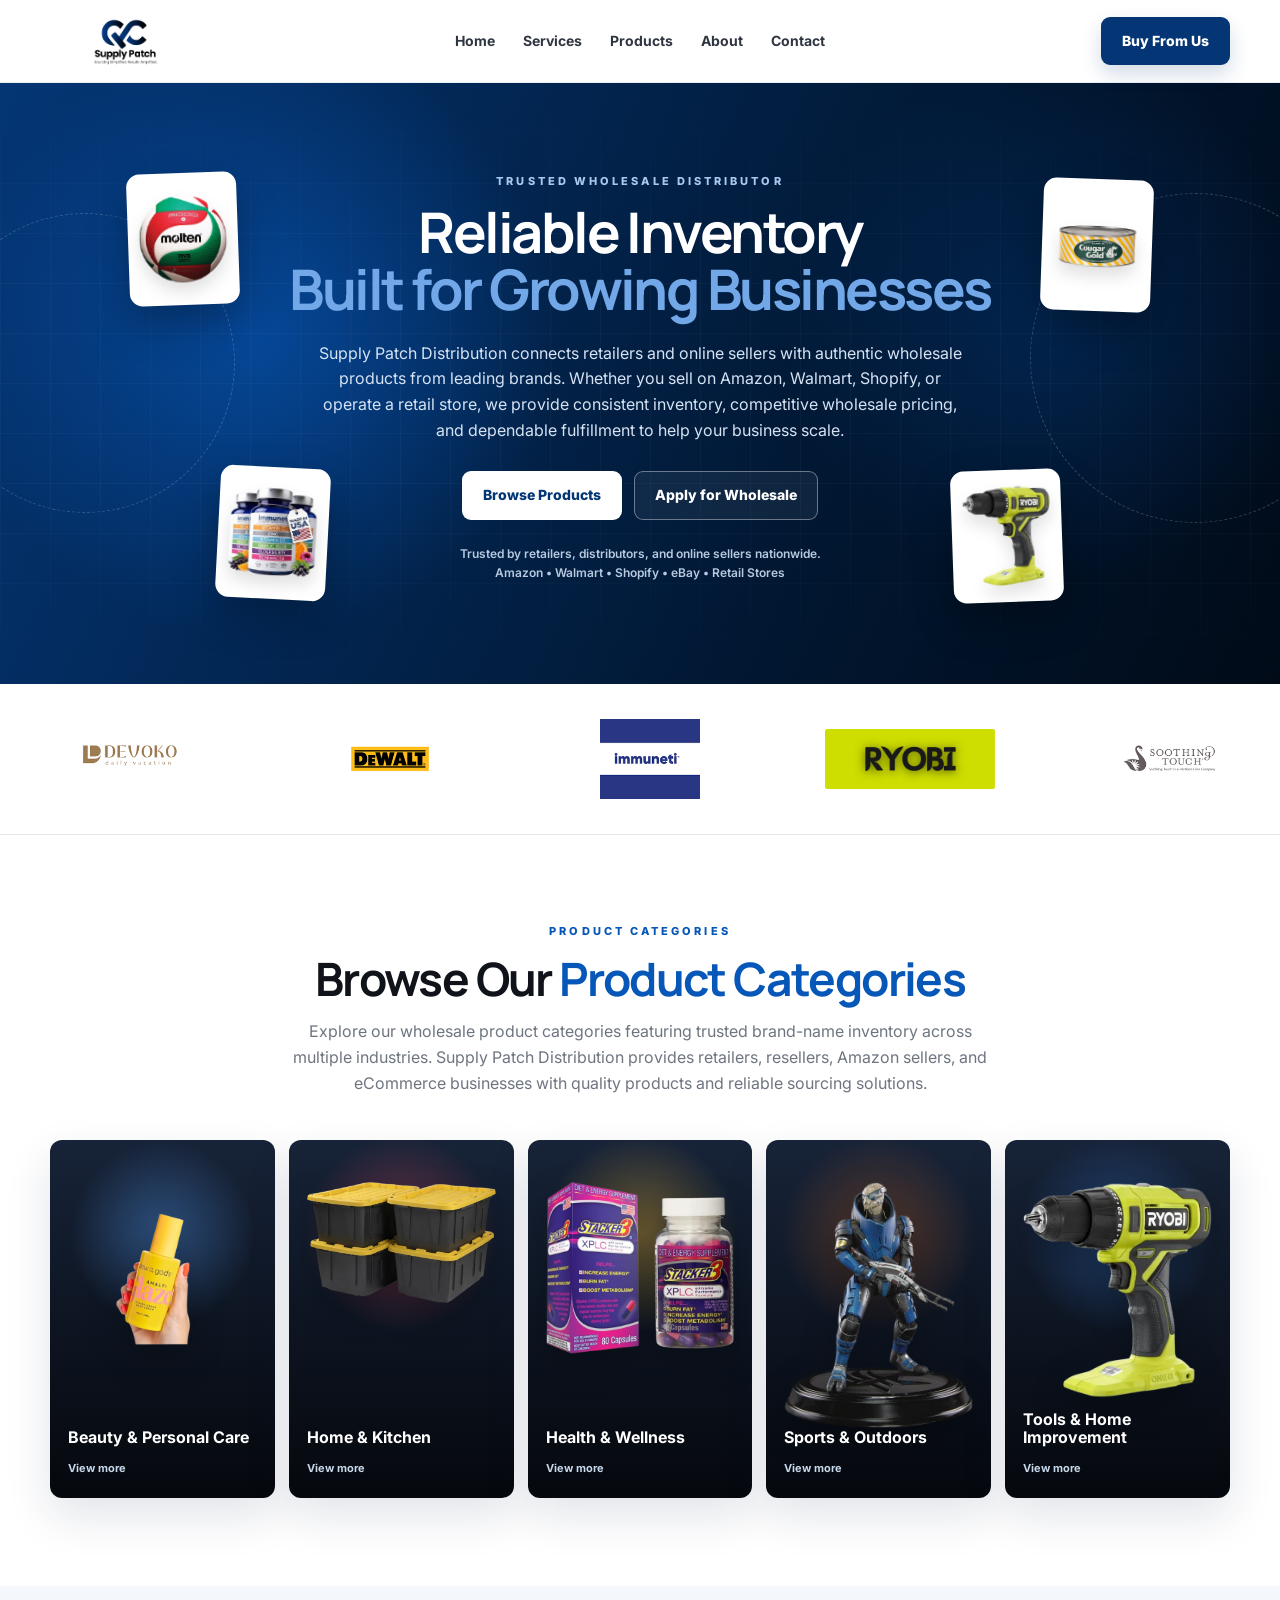
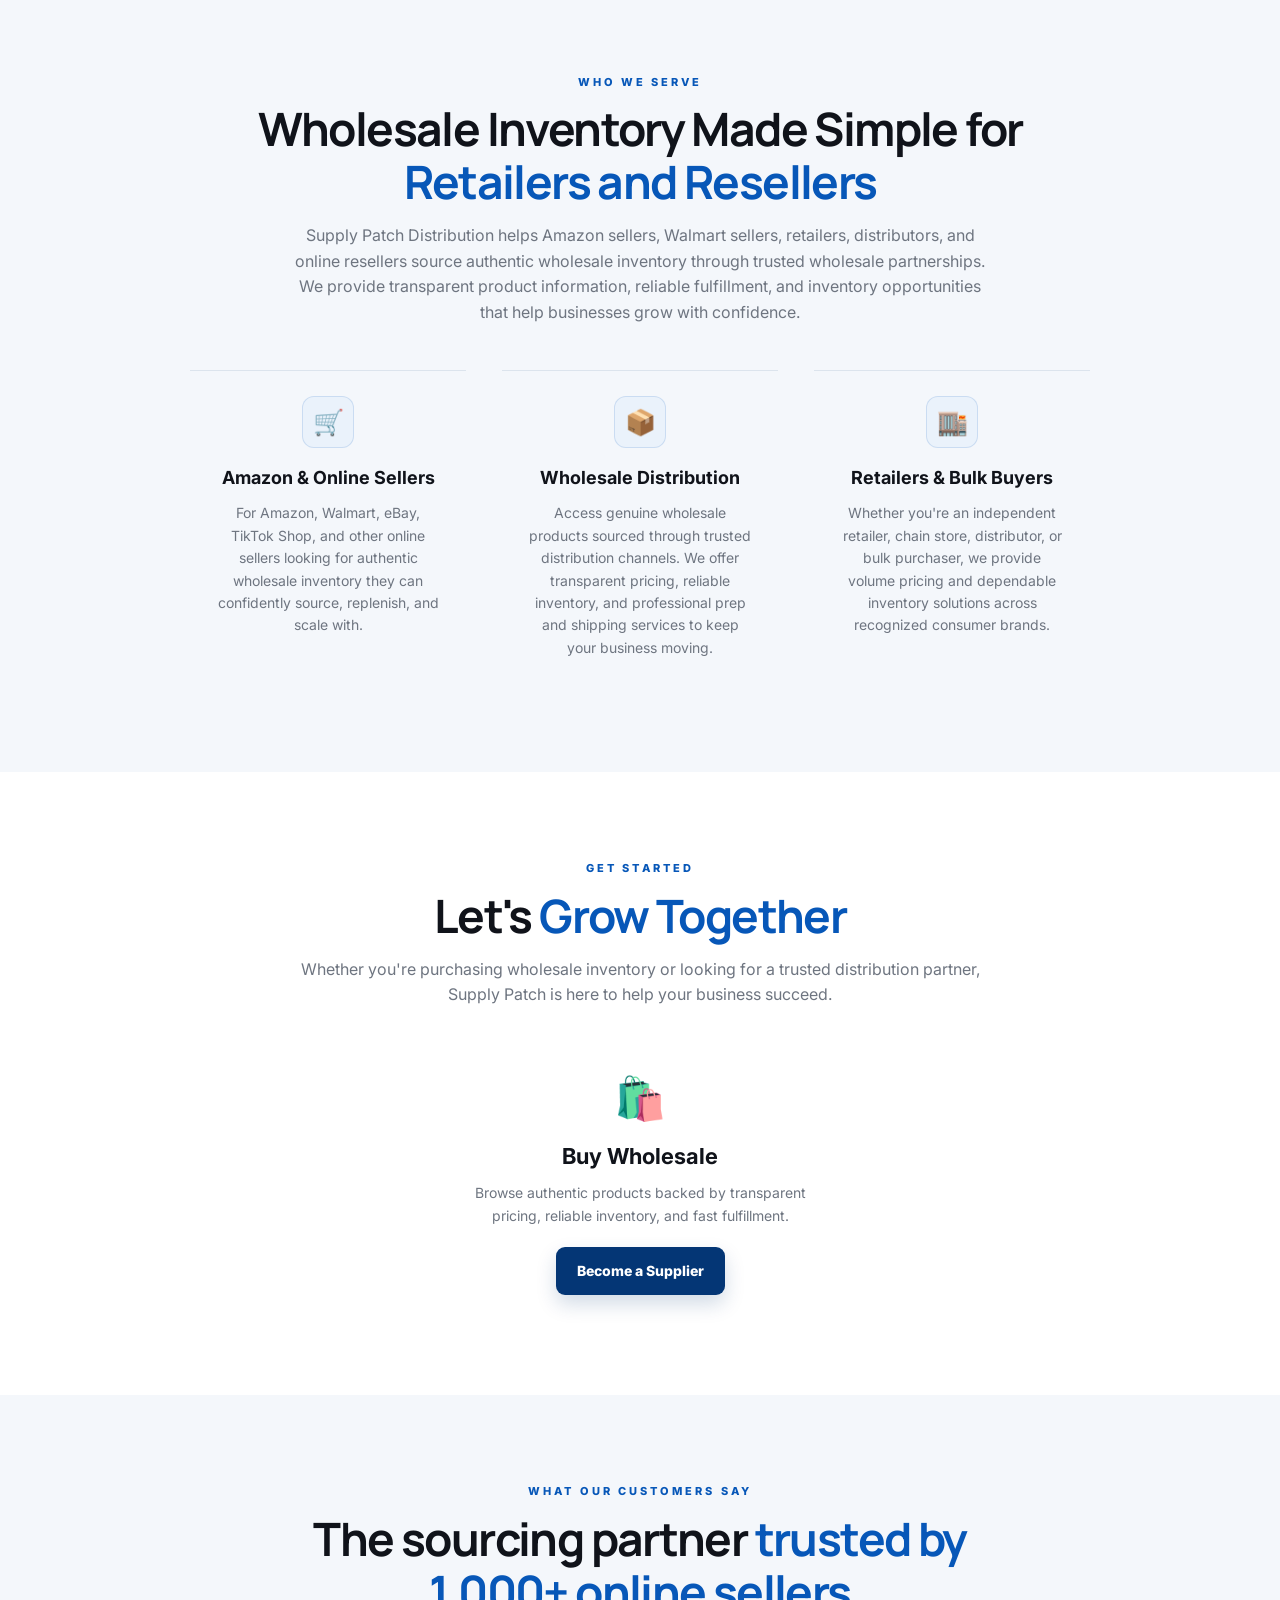
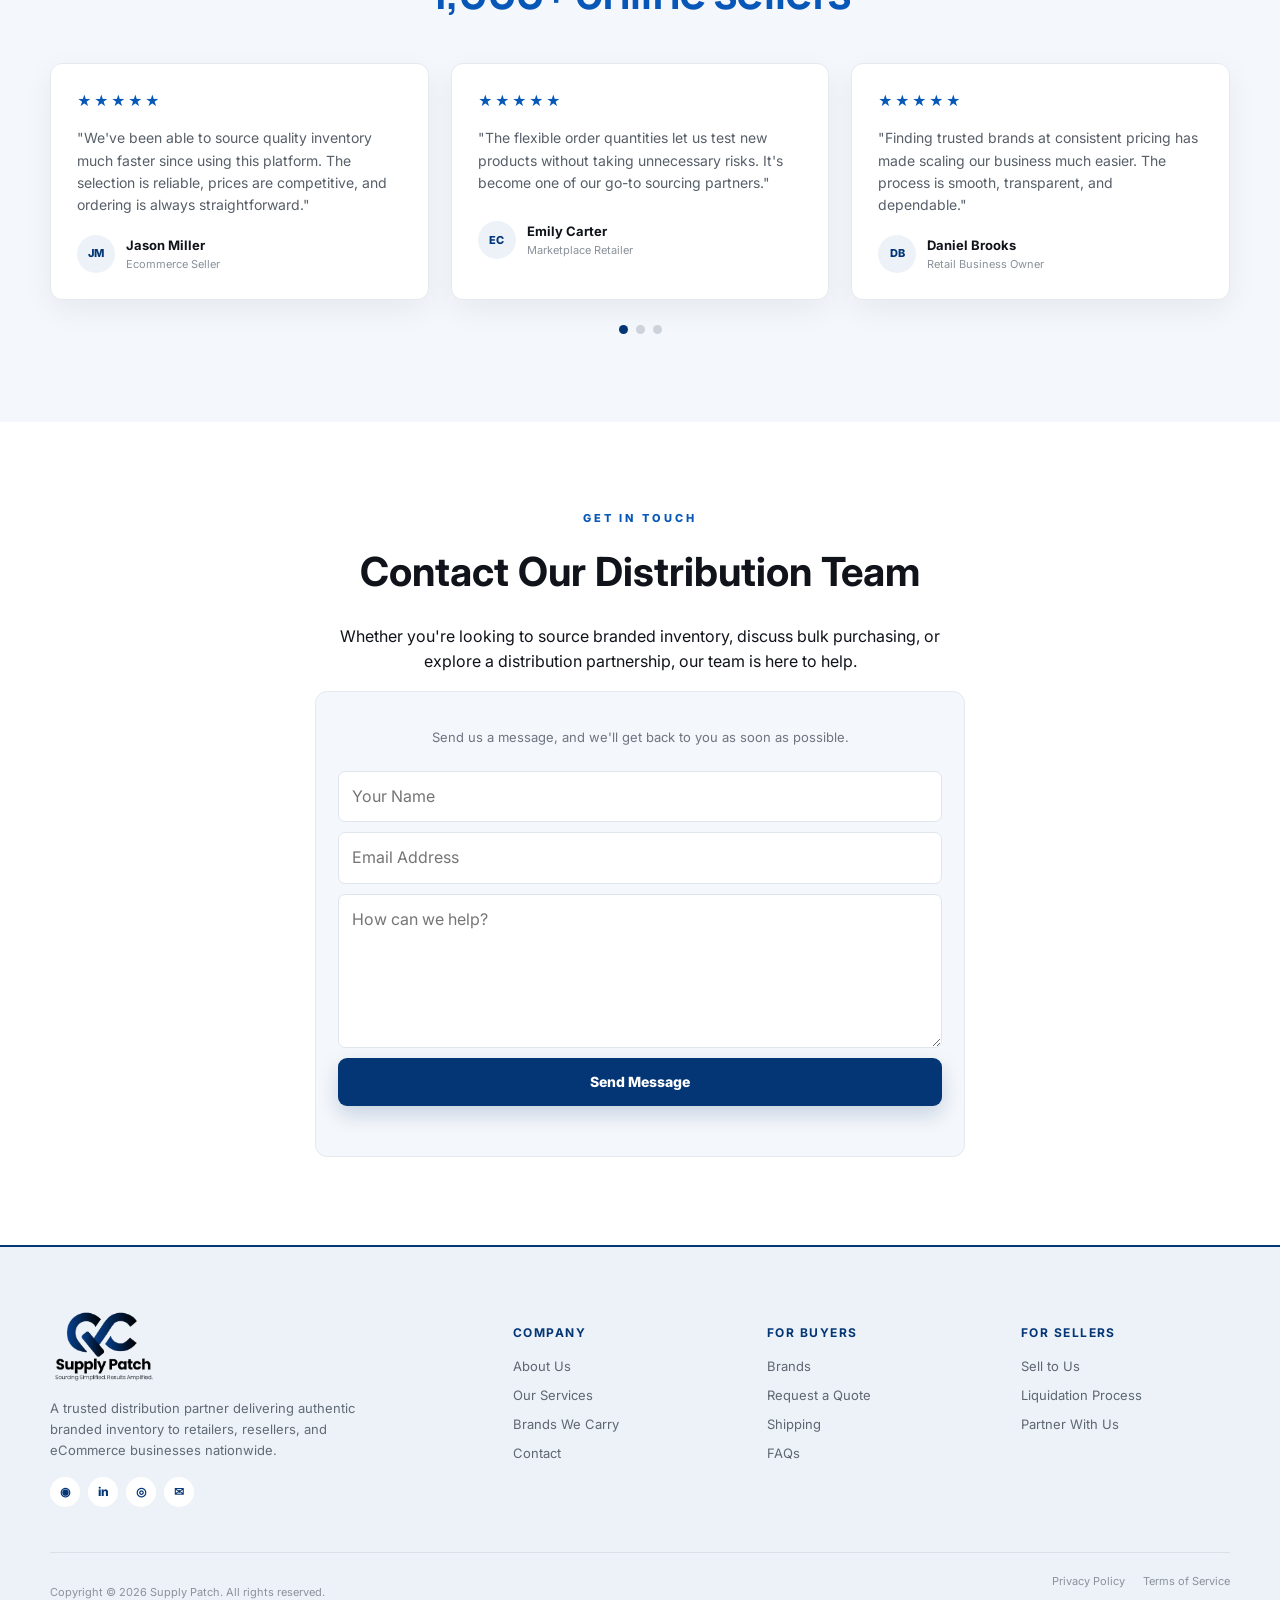
==== commit 53cc76b1: "page update" ====
--- a/index.html
+++ b/index.html
@@ -50,7 +50,7 @@
       <nav class="main-nav">
         <a class="active" href="index.html">Home</a>
         <a href="services.html">Services</a>
-        <a href="#categories">Brands We Carry</a>
+        <a href="products.html">Products</a>
         <a href="about.html">About</a>
         <a href="#contact">Contact</a>
       </nav>
--- a/style.css
+++ b/style.css
@@ -270,33 +270,40 @@
   border-bottom: 1px solid rgba(4, 54, 117, 0.08);
   backdrop-filter: blur(14px);
 }
+
 .nav-wrap {
   min-height: 82px;
   display: flex;
   align-items: center;
   gap: 28px;
-}
+  position: relative;
+}
+
 .brand {
   width: 150px;
   flex-shrink: 0;
 }
+
 .brand img {
   width: 100%;
   height: 52px;
   object-fit: contain;
 }
+
 .main-nav {
   display: flex;
   align-items: center;
   gap: 28px;
   margin-left: auto;
 }
+
 .main-nav a {
   font-size: 14px;
   font-weight: 700;
   color: #303641;
   position: relative;
 }
+
 .main-nav a::after {
   content: "";
   position: absolute;
@@ -308,17 +315,21 @@
   transform: scaleX(0);
   transition: 0.25s;
 }
+
 .main-nav a:hover::after,
 .main-nav a.active::after {
   transform: scaleX(1);
 }
+
 .main-nav a.active {
   color: var(--blue);
 }
+
 .nav-actions {
   display: flex;
   gap: 10px;
 }
+
 .btn {
   display: inline-flex;
   align-items: center;
@@ -331,37 +342,62 @@
   cursor: pointer;
   transition: 0.25s;
 }
+
 .btn:hover {
   transform: translateY(-2px);
 }
+
 .btn-primary {
   background: var(--navy);
   color: #fff;
   box-shadow: 0 9px 20px rgba(4, 54, 117, 0.18);
 }
+
 .btn-primary:hover {
   background: var(--navy-dark);
 }
+
 .btn-outline {
   border-color: var(--navy);
   color: var(--navy);
   background: white;
 }
+
 .btn-outline:hover {
   background: var(--blue-soft);
 }
+
 .menu-toggle {
   display: none;
   border: 0;
   background: transparent;
   padding: 6px;
 }
+
 .menu-toggle span {
   display: block;
   width: 24px;
   height: 2px;
   background: var(--navy);
   margin: 5px;
+}
+
+/* ===========================
+   Desktop Only Navigation
+=========================== */
+@media (min-width: 992px) {
+
+  .main-nav {
+    position: absolute;
+    left: 50%;
+    transform: translateX(-50%);
+    margin-left: 0;
+  }
+
+  .nav-actions {
+    margin-left: auto;
+  }
+
 }
 
 .hero {
@@ -2976,3 +3012,884 @@
     transition: none;
   }
 }
+/* /////////////////////////////////////////////////////////////////////////// */
+
+
+
+
+
+/* ///////////////////// products css start /////////// */
+
+:root {
+  --navy: #043675;
+  --navy-dark: #021f46;
+  --navy-deep: #01162f;
+  --blue: #0757b8;
+  --blue-soft: #eaf2fb;
+  --ink: #10131a;
+  --muted: #6e7580;
+  --line: #e5e8ec;
+  --surface: #f7f9fc;
+  --white: #ffffff;
+  --green: #20b66a;
+  --shadow: 0 18px 45px rgba(2, 31, 70, 0.12);
+}
+
+
+/* Base */
+
+.products-page {
+  color: var(--ink);
+  background: var(--white);
+}
+
+.products-page *,
+.products-page *::before,
+.products-page *::after {
+  box-sizing: border-box;
+}
+
+.products-page .container {
+  width: min(1160px, calc(100% - 40px));
+  margin-inline: auto;
+}
+
+.products-page h1,
+.products-page h2,
+.products-page h3 {
+  font-family: "Manrope", sans-serif;
+}
+
+.products-label {
+  margin: 0 0 13px;
+
+  color: var(--blue);
+
+  font-size: 11px;
+  font-weight: 800;
+  letter-spacing: 0.25em;
+}
+
+
+/* Buttons */
+
+.products-btn {
+  min-height: 46px;
+
+  display: inline-flex;
+  align-items: center;
+  justify-content: center;
+
+  padding: 11px 23px;
+
+  border: 1px solid transparent;
+  border-radius: 9px;
+
+  font-size: 13px;
+  font-weight: 800;
+  text-decoration: none;
+
+  transition:
+    transform 0.25s ease,
+    color 0.25s ease,
+    background 0.25s ease,
+    border-color 0.25s ease;
+}
+
+.products-btn:hover {
+  transform: translateY(-3px);
+}
+
+.products-btn-primary {
+  color: var(--white);
+  background: var(--navy);
+
+  box-shadow: 0 12px 28px rgba(4, 54, 117, 0.2);
+}
+
+.products-btn-primary:hover {
+  background: var(--navy-dark);
+}
+
+.products-btn-outline {
+  color: var(--navy);
+  background: var(--white);
+
+  border-color: var(--navy);
+}
+
+.products-btn-outline:hover {
+  color: var(--white);
+  background: var(--navy);
+}
+
+
+/* Hero */
+
+.products-hero {
+  position: relative;
+
+  padding: 105px 0 100px;
+
+  overflow: hidden;
+
+  background:
+    radial-gradient(
+      circle at 50% 0%,
+      rgba(7, 87, 184, 0.14),
+      transparent 38%
+    ),
+    linear-gradient(
+      180deg,
+      var(--white),
+      var(--surface)
+    );
+}
+
+.products-hero::before,
+.products-hero::after {
+  content: "";
+
+  position: absolute;
+
+  border: 1px dashed rgba(7, 87, 184, 0.12);
+  border-radius: 50%;
+}
+
+.products-hero::before {
+  width: 430px;
+  height: 430px;
+
+  top: -250px;
+  left: -140px;
+}
+
+.products-hero::after {
+  width: 380px;
+  height: 380px;
+
+  right: -200px;
+  bottom: -230px;
+}
+
+.products-hero-content {
+  position: relative;
+  z-index: 2;
+
+  max-width: 920px;
+  margin: auto;
+
+  text-align: center;
+}
+
+.products-hero-content h1 {
+  margin: 0;
+
+  font-size:60px;
+  font-weight: 800;
+  line-height: 1.05;
+  letter-spacing: -0.05em;
+}
+
+.products-hero-content h1 span {
+  display: block;
+
+  margin-top: 7px;
+
+  color: var(--blue);
+}
+
+.products-lead {
+  max-width: 780px;
+  margin: 28px auto 0;
+
+  color: var(--ink);
+
+  font-size: 17px;
+  font-weight: 600;
+  line-height: 1.75;
+}
+
+.products-description {
+  max-width: 790px;
+  margin: 14px auto 0;
+
+  color: var(--muted);
+
+  font-size: 14px;
+  line-height: 1.85;
+}
+
+.products-hero-actions {
+  display: flex;
+  justify-content: center;
+  gap: 12px;
+
+  margin-top: 30px;
+}
+
+
+/* Shared Section */
+
+.products-section {
+  padding: 95px 0;
+}
+
+.products-section-heading {
+  max-width: 800px;
+  margin: 0 auto 52px;
+
+  text-align: center;
+}
+
+.products-section-heading h2 {
+  margin: 0;
+
+  font-size: clamp(34px, 4.7vw, 52px);
+  font-weight: 800;
+  line-height: 1.1;
+  letter-spacing: -0.045em;
+}
+
+.products-section-heading h2 span {
+  display: block;
+
+  color: var(--blue);
+}
+
+.products-section-heading > p:last-child {
+  max-width: 700px;
+  margin: 18px auto 0;
+
+  color: var(--muted);
+
+  font-size: 14px;
+  line-height: 1.8;
+}
+
+
+/* Product Grid */
+
+.product-categories {
+  background: var(--white);
+}
+
+.product-grid {
+  display: grid;
+  grid-template-columns: repeat(4, minmax(0, 1fr));
+  gap: 20px;
+}
+
+.product-card {
+  overflow: hidden;
+
+  background: var(--white);
+
+  border: 1px solid var(--line);
+  border-radius: 16px;
+
+  box-shadow: 0 13px 35px rgba(2, 31, 70, 0.07);
+
+  transition:
+    transform 0.28s ease,
+    border-color 0.28s ease,
+    box-shadow 0.28s ease;
+}
+
+.product-card:hover {
+  transform: translateY(-7px);
+
+  border-color: rgba(7, 87, 184, 0.3);
+
+  box-shadow: var(--shadow);
+}
+
+.product-image {
+  position: relative;
+
+  min-height: 205px;
+
+  display: grid;
+  place-items: center;
+
+  overflow: hidden;
+
+  background:
+    radial-gradient(
+      circle at 50% 42%,
+      rgba(7, 87, 184, 0.19),
+      transparent 34%
+    ),
+    linear-gradient(
+      145deg,
+      var(--navy-dark),
+      var(--navy-deep)
+    );
+}
+
+.product-image::before {
+  content: "";
+
+  position: absolute;
+  inset: 0;
+
+  opacity: 0.09;
+
+  background-image:
+    linear-gradient(
+      rgba(255, 255, 255, 0.16) 1px,
+      transparent 1px
+    ),
+    linear-gradient(
+      90deg,
+      rgba(255, 255, 255, 0.16) 1px,
+      transparent 1px
+    );
+
+  background-size: 33px 33px;
+}
+
+.product-badge {
+  position: absolute;
+  z-index: 2;
+  top: 14px;
+  left: 14px;
+
+  padding: 6px 9px;
+
+  color: var(--navy);
+  background: var(--white);
+
+  border-radius: 999px;
+
+  font-size: 9px;
+  font-weight: 800;
+  letter-spacing: 0.07em;
+  text-transform: uppercase;
+}
+
+.product-placeholder {
+  position: relative;
+  z-index: 2;
+
+  font-size: 76px;
+
+  filter: drop-shadow(0 16px 14px rgba(0, 0, 0, 0.26));
+
+  transition: transform 0.3s ease;
+}
+
+.product-card:hover .product-placeholder {
+  transform: scale(1.08) rotate(-3deg);
+}
+
+.product-card-content {
+  padding: 23px;
+}
+
+.product-card-content h3 {
+  margin: 0 0 10px;
+
+  font-size: 18px;
+  line-height: 1.3;
+}
+
+.product-card-content p {
+  min-height: 88px;
+  margin: 0;
+
+  color: var(--muted);
+
+  font-size: 12px;
+  line-height: 1.75;
+}
+
+.product-card-content a {
+  display: inline-flex;
+  align-items: center;
+  gap: 8px;
+
+  margin-top: 18px;
+
+  color: var(--navy);
+
+  font-size: 12px;
+  font-weight: 800;
+  text-decoration: none;
+
+  transition:
+    color 0.25s ease,
+    gap 0.25s ease;
+}
+
+.product-card-content a:hover {
+  gap: 13px;
+
+  color: var(--blue);
+}
+
+
+/* Benefits */
+
+.products-benefits {
+  background: var(--surface);
+}
+
+.products-benefits-layout {
+  display: grid;
+  grid-template-columns: 0.9fr 1.1fr;
+  align-items: center;
+  gap: 80px;
+}
+
+.products-benefits-content h2 {
+  margin: 0;
+
+  font-size: clamp(34px, 4.6vw, 51px);
+  font-weight: 800;
+  line-height: 1.1;
+  letter-spacing: -0.045em;
+}
+
+.products-benefits-content h2 span {
+  display: block;
+
+  color: var(--blue);
+}
+
+.products-benefits-content > p:last-child {
+  margin: 21px 0 0;
+
+  color: var(--muted);
+
+  font-size: 14px;
+  line-height: 1.85;
+}
+
+.commitment-card {
+  padding: 32px;
+
+  background: var(--white);
+
+  border: 1px solid var(--line);
+  border-radius: 17px;
+
+  box-shadow: var(--shadow);
+}
+
+.commitment-title {
+  margin: 0 0 20px;
+
+  color: var(--blue);
+
+  font-size: 11px;
+  font-weight: 800;
+  letter-spacing: 0.2em;
+}
+
+.commitment-list {
+  display: grid;
+  grid-template-columns: repeat(2, minmax(0, 1fr));
+  gap: 12px;
+}
+
+.commitment-item {
+  min-height: 62px;
+
+  display: flex;
+  align-items: center;
+  gap: 12px;
+
+  padding: 13px 15px;
+
+  color: var(--ink);
+  background: var(--surface);
+
+  border: 1px solid var(--line);
+  border-radius: 10px;
+
+  font-size: 12px;
+  font-weight: 700;
+}
+
+.commitment-item span {
+  width: 29px;
+  height: 29px;
+
+  flex: 0 0 29px;
+
+  display: grid;
+  place-items: center;
+
+  color: var(--white);
+  background: var(--blue);
+
+  border-radius: 50%;
+
+  font-size: 11px;
+}
+
+/* Custom Product Request */
+
+.product-request-section {
+  padding: 95px 0;
+  background: var(--white);
+}
+
+.product-request-card {
+  padding: 55px;
+
+  background:
+    linear-gradient(
+      135deg,
+      var(--blue-soft),
+      var(--white) 58%
+    );
+
+  border: 1px solid rgba(7, 87, 184, 0.18);
+  border-radius: 20px;
+
+  box-shadow: var(--shadow);
+}
+
+.product-request-content {
+  max-width: 850px;
+}
+
+.product-request-content h2 {
+  max-width: 700px;
+
+  margin: 0 0 16px;
+
+  font-size: clamp(30px, 4vw, 45px);
+  line-height: 1.15;
+  letter-spacing: -0.04em;
+}
+
+.product-request-content p {
+  margin: 0 0 13px;
+
+  color: var(--muted);
+
+  font-size: 14px;
+  line-height: 1.8;
+}
+
+.product-request-link {
+  display: inline-flex;
+  align-items: center;
+  gap: 9px;
+
+  margin-top: 10px;
+
+  color: var(--navy);
+
+  font-size: 13px;
+  font-weight: 800;
+  text-decoration: none;
+
+  transition:
+    color 0.25s ease,
+    gap 0.25s ease,
+    transform 0.25s ease;
+}
+
+.product-request-link:hover {
+  gap: 14px;
+  color: var(--blue);
+  transform: translateX(3px);
+}
+
+/* Tablet */
+
+@media (max-width: 820px) {
+  .product-request-card {
+    padding: 40px;
+  }
+}
+
+/* Mobile */
+
+@media (max-width: 650px) {
+  .product-request-section {
+    padding: 75px 0;
+  }
+
+  .product-request-card {
+    padding: 32px;
+  }
+}
+
+/* Small Mobile */
+
+@media (max-width: 480px) {
+  .product-request-section {
+    padding: 65px 0;
+  }
+
+  .product-request-card {
+    padding: 28px 22px;
+    border-radius: 15px;
+  }
+
+  .product-request-content h2 {
+    font-size: 30px;
+  }
+
+  .product-request-content p {
+    font-size: 13px;
+  }
+}
+
+/* Final CTA */
+
+.products-final-cta {
+  position: relative;
+
+  padding: 75px 0;
+
+  overflow: hidden;
+
+  color: var(--white);
+
+  background:
+    linear-gradient(
+      110deg,
+      var(--navy-deep),
+      var(--navy) 68%,
+      var(--blue)
+    );
+}
+
+.products-final-cta::before {
+  content: "";
+
+  position: absolute;
+  inset: 0;
+
+  opacity: 0.1;
+
+  background-image:
+    linear-gradient(
+      rgba(255, 255, 255, 0.15) 1px,
+      transparent 1px
+    ),
+    linear-gradient(
+      90deg,
+      rgba(255, 255, 255, 0.15) 1px,
+      transparent 1px
+    );
+
+  background-size: 45px 45px;
+}
+
+.products-final-cta-content {
+  position: relative;
+  z-index: 2;
+
+  display: flex;
+  align-items: center;
+  justify-content: space-between;
+  gap: 45px;
+}
+
+.products-final-cta .products-label {
+  color: #96c2ec;
+}
+
+.products-final-cta h2 {
+  margin: 0 0 11px;
+
+  font-size: clamp(30px, 4vw, 44px);
+  line-height: 1.15;
+  letter-spacing: -0.04em;
+}
+
+.products-final-cta p {
+  max-width: 680px;
+  margin: 0 0 7px;
+
+  color: #d4e2f3;
+
+  font-size: 13px;
+  line-height: 1.75;
+}
+
+.products-final-actions {
+  flex-shrink: 0;
+
+  display: flex;
+  gap: 11px;
+}
+
+.products-btn-light {
+  color: var(--navy);
+  background: var(--white);
+}
+
+.products-btn-light:hover {
+  color: var(--white);
+  background: var(--navy-deep);
+}
+
+.products-btn-transparent {
+  color: var(--white);
+  background: transparent;
+
+  border-color: rgba(255, 255, 255, 0.55);
+}
+
+.products-btn-transparent:hover {
+  color: var(--navy);
+  background: var(--white);
+}
+
+
+/* Medium Screens */
+
+@media (max-width: 1050px) {
+
+  .product-grid {
+    grid-template-columns: repeat(3, minmax(0, 1fr));
+  }
+
+  .products-benefits-layout {
+    gap: 45px;
+  }
+}
+
+
+/* Tablet */
+
+@media (max-width: 820px) {
+
+  .product-grid {
+    grid-template-columns: repeat(2, minmax(0, 1fr));
+  }
+
+  .products-benefits-layout {
+    grid-template-columns: 1fr;
+  }
+
+  .product-request-card {
+    grid-template-columns: 130px minmax(0, 1fr);
+
+    padding: 40px;
+  }
+
+  .product-request-icon {
+    width: 125px;
+    height: 125px;
+  }
+
+  .products-final-cta-content {
+    align-items: flex-start;
+    flex-direction: column;
+  }
+}
+
+
+/* Mobile */
+
+@media (max-width: 650px) {
+
+  .products-page .container {
+    width: min(100% - 28px, 1160px);
+  }
+
+  .products-hero {
+    padding: 75px 0;
+  }
+
+  .products-hero-actions {
+    flex-direction: column;
+
+    max-width: 290px;
+    margin-inline: auto;
+    margin-top: 28px;
+  }
+
+  .products-btn {
+    width: 100%;
+  }
+
+  .commitment-list {
+    grid-template-columns: 1fr;
+  }
+
+  .product-request-card {
+    grid-template-columns: 1fr;
+
+    text-align: center;
+  }
+
+  .product-request-icon {
+    margin: auto;
+  }
+
+  .products-final-actions {
+    width: 100%;
+  }
+}
+
+
+/* Small Mobile */
+
+@media (max-width: 480px) {
+
+  .products-hero-content h1 {
+    font-size: 40px;
+  }
+
+  .products-lead {
+    font-size: 15px;
+  }
+
+  .products-section,
+  .product-request-section {
+    padding: 72px 0;
+  }
+
+  .product-grid {
+    grid-template-columns: 1fr;
+  }
+
+  .product-card-content p {
+    min-height: auto;
+  }
+
+  .commitment-card {
+    padding: 23px;
+  }
+
+  .product-request-card {
+    padding: 30px 22px;
+  }
+
+  .product-request-icon {
+    width: 110px;
+    height: 110px;
+  }
+
+  .product-request-icon span {
+    font-size: 45px;
+  }
+
+  .products-final-actions {
+    flex-direction: column;
+  }
+}
+
+
+/* Reduced Motion */
+
+@media (prefers-reduced-motion: reduce) {
+
+  .products-btn,
+  .product-card,
+  .product-placeholder,
+  .product-card-content a,
+  .product-request-link {
+    transition: none;
+  }
+}
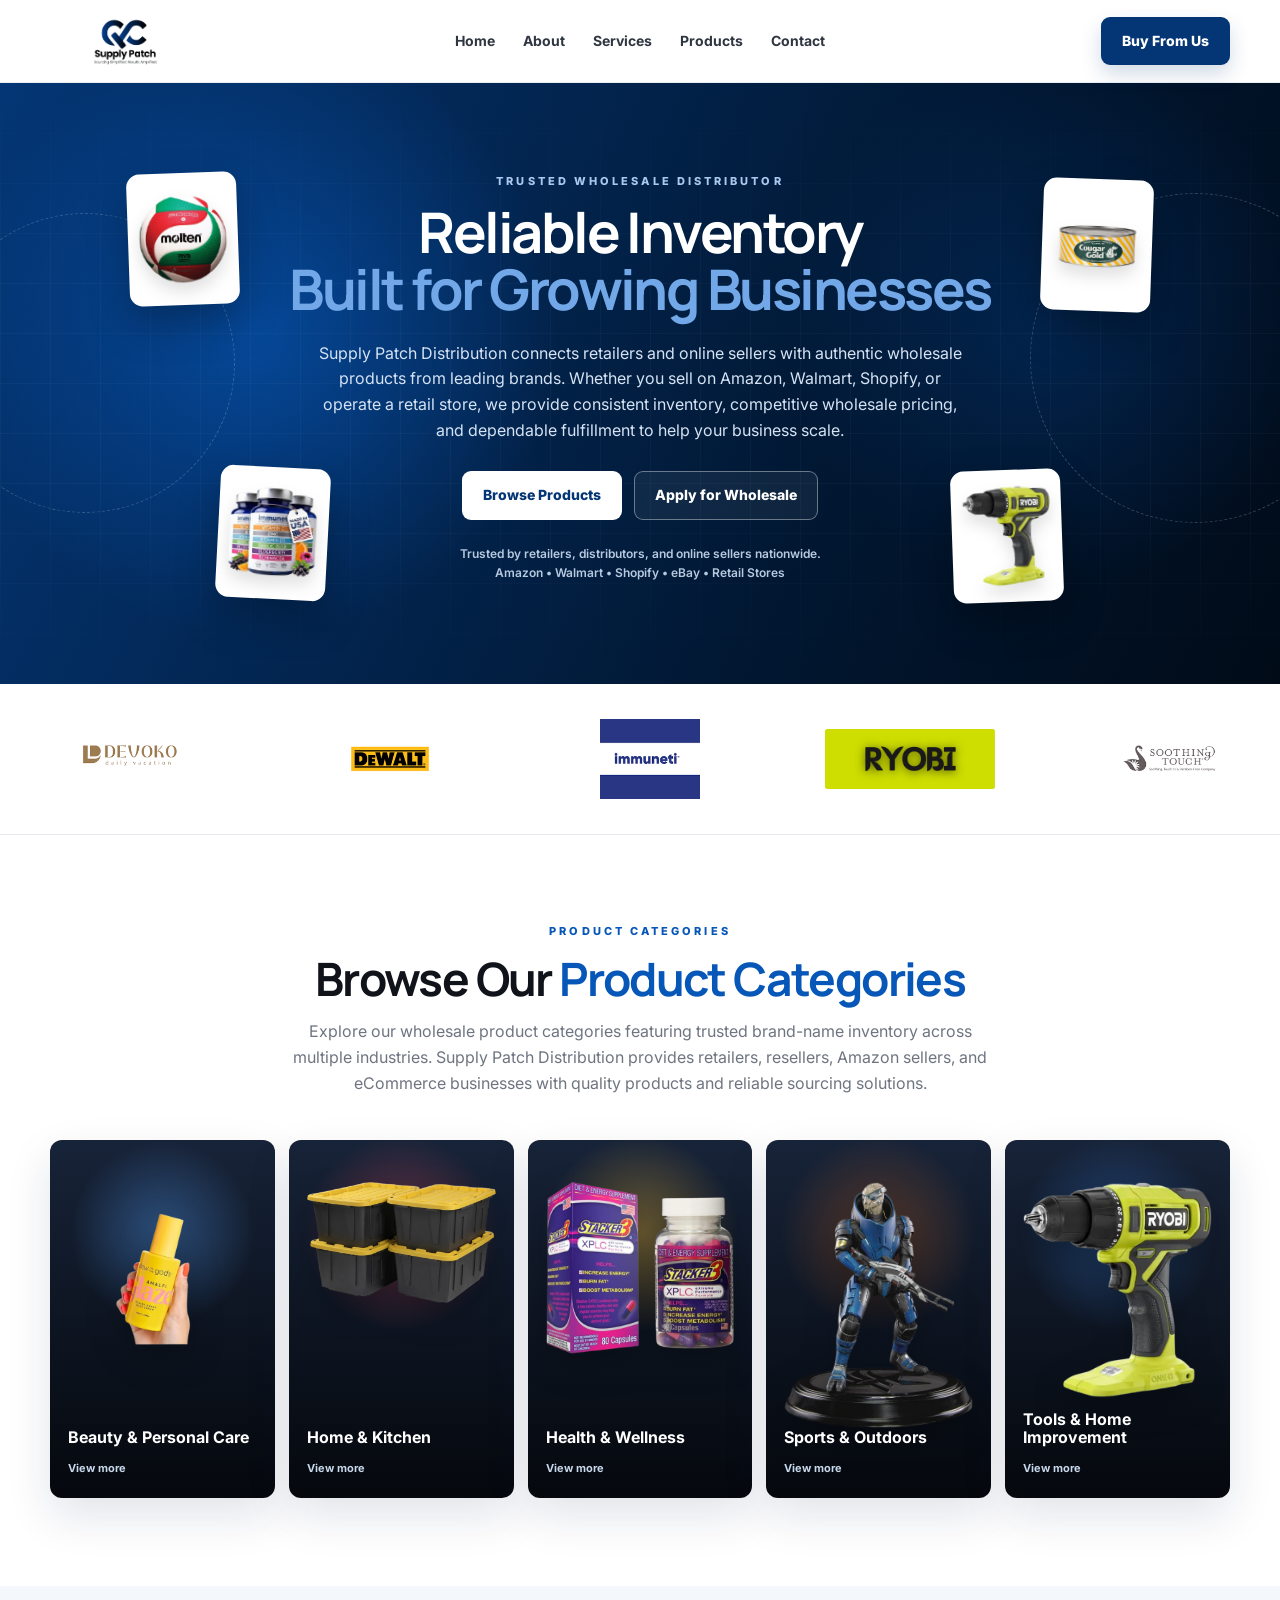
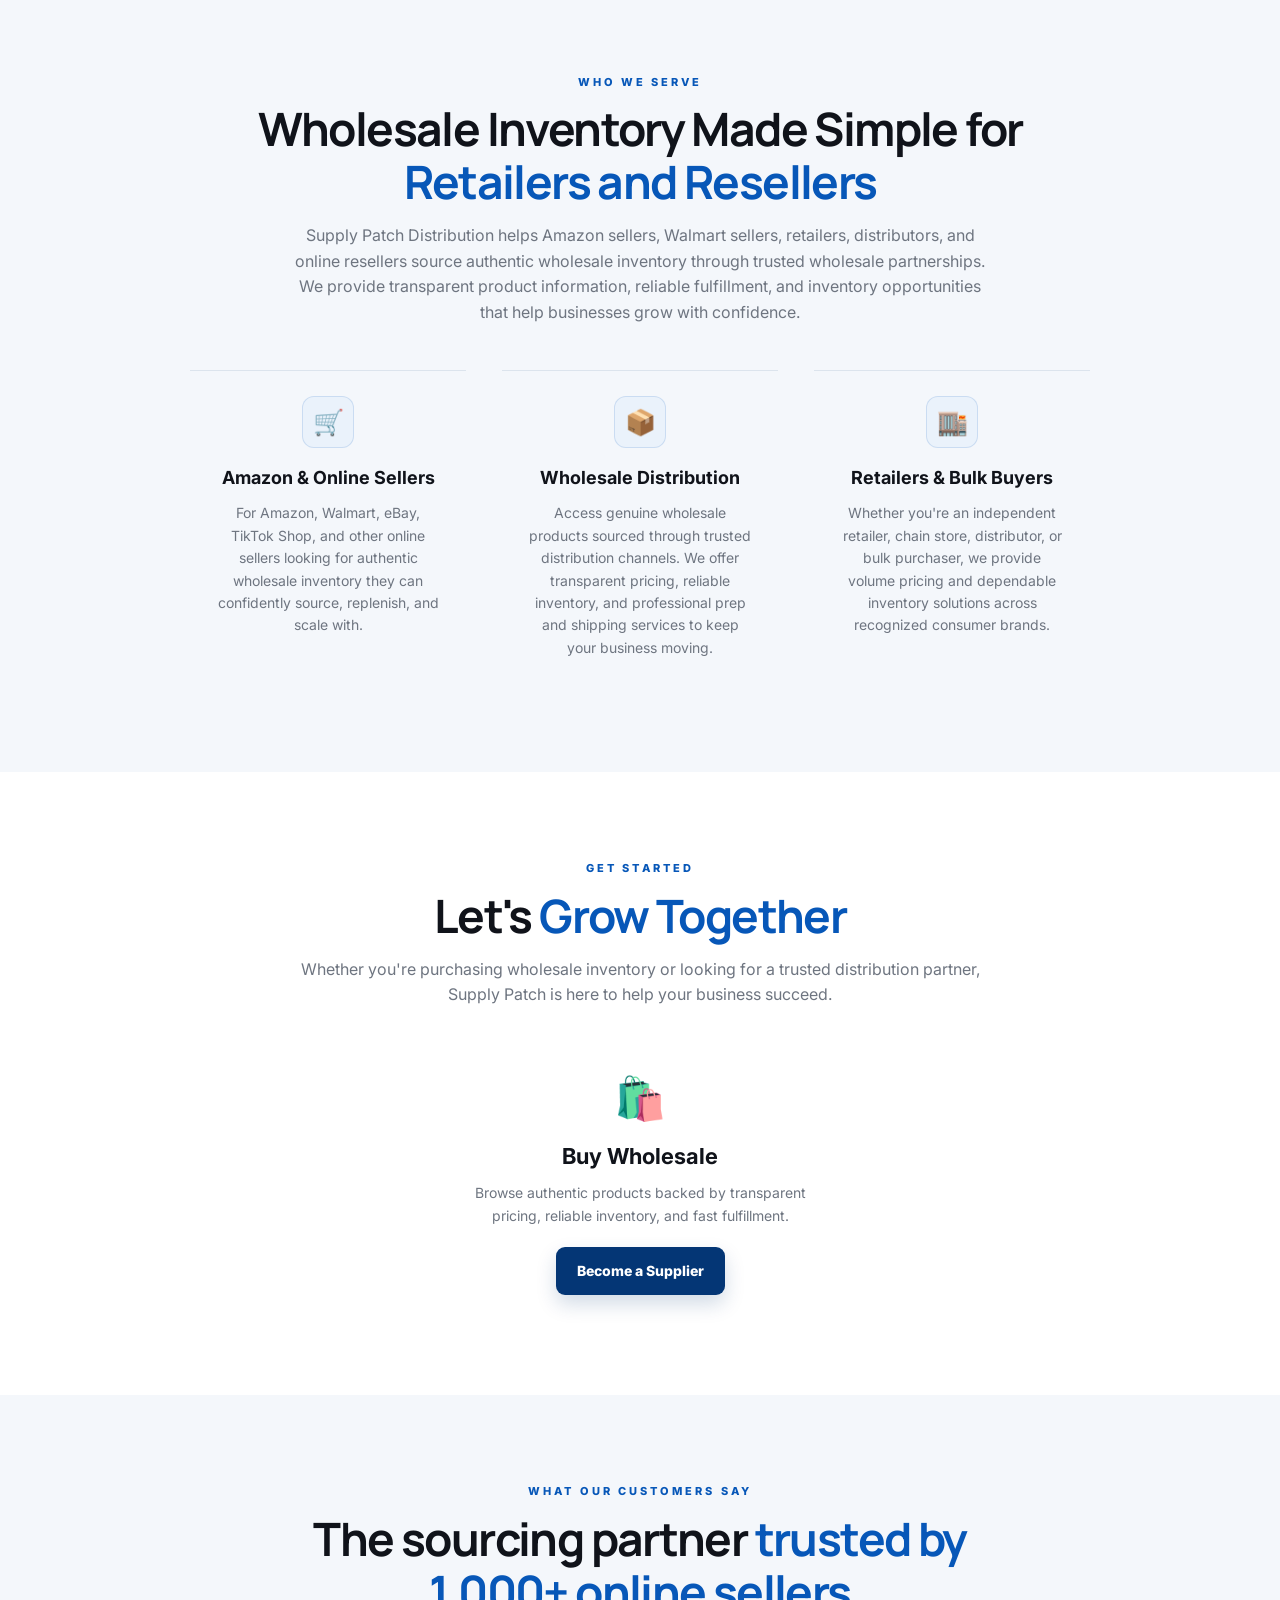
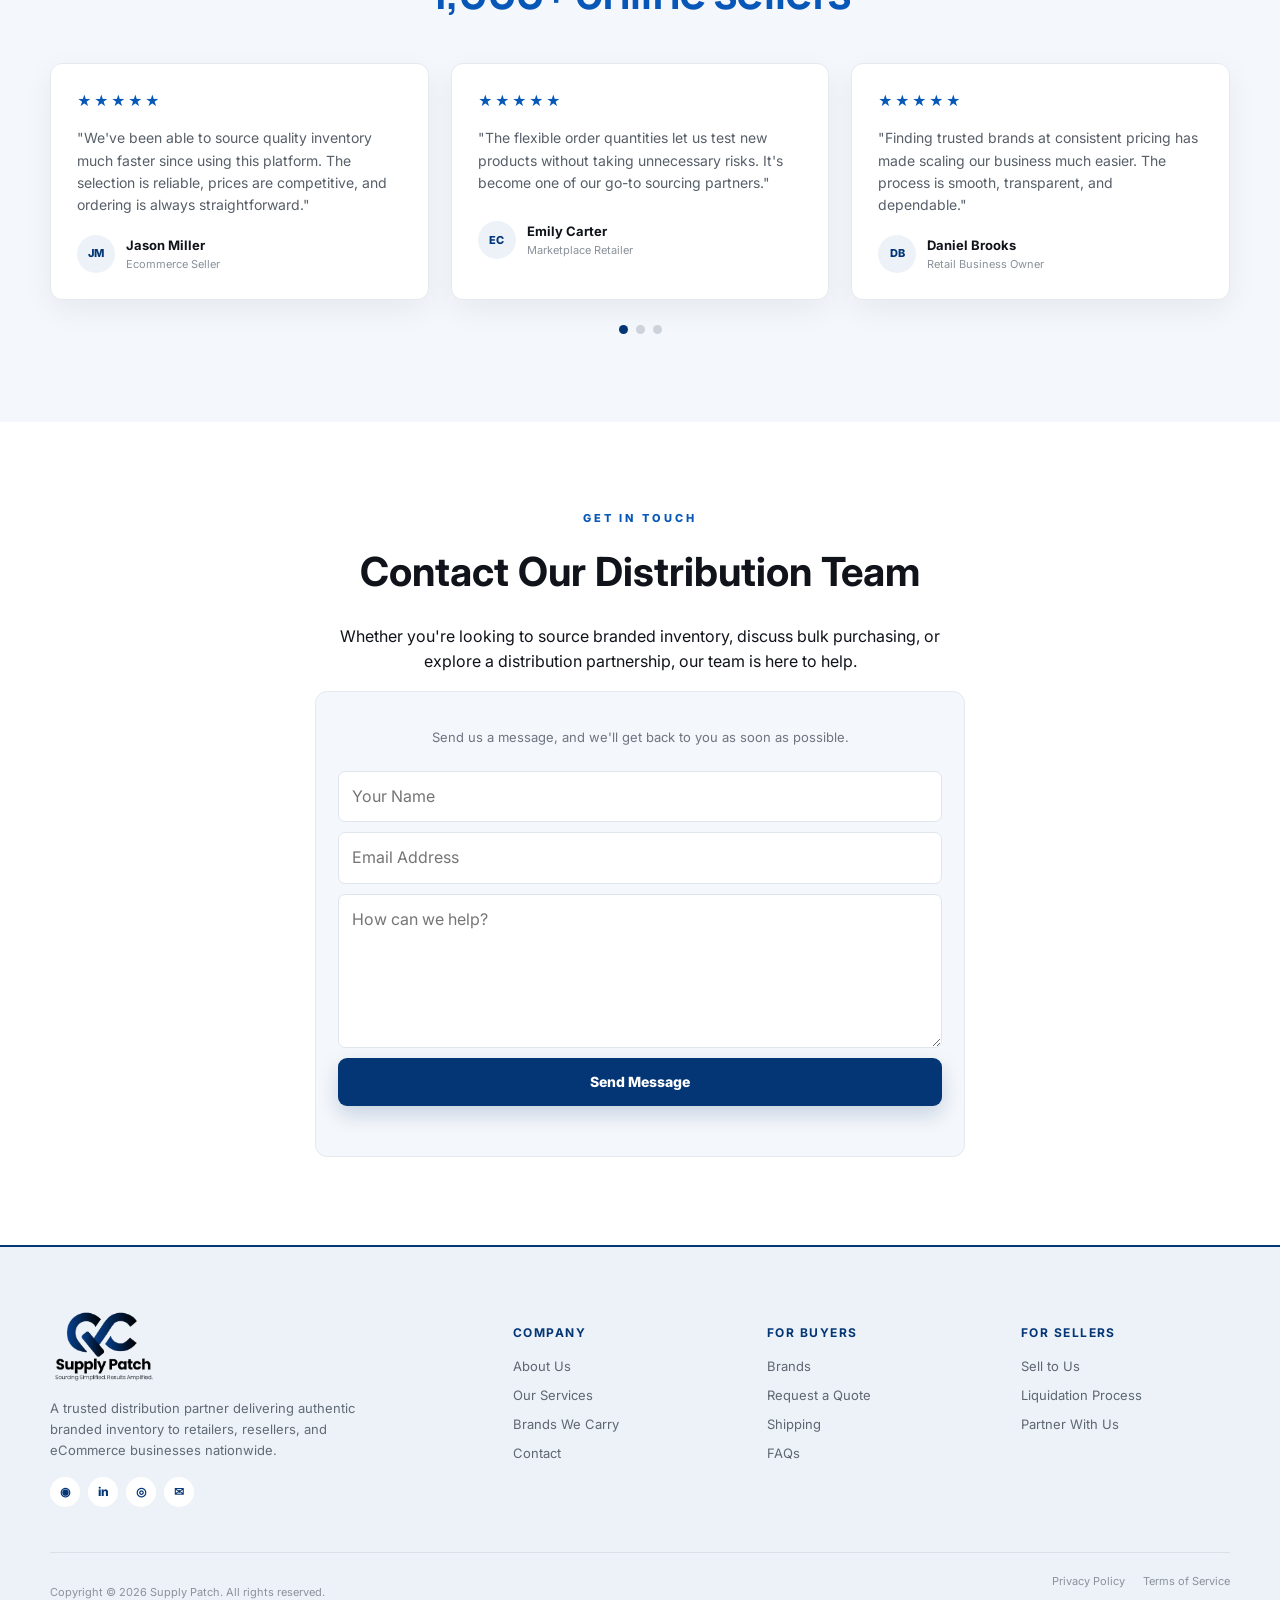
==== commit f698cbbf: "page update" ====
--- a/index.html
+++ b/index.html
@@ -49,9 +49,9 @@
 
       <nav class="main-nav">
         <a class="active" href="index.html">Home</a>
+         <a href="about.html">About</a>
         <a href="services.html">Services</a>
         <a href="products.html">Products</a>
-        <a href="about.html">About</a>
         <a href="#contact">Contact</a>
       </nav>
 
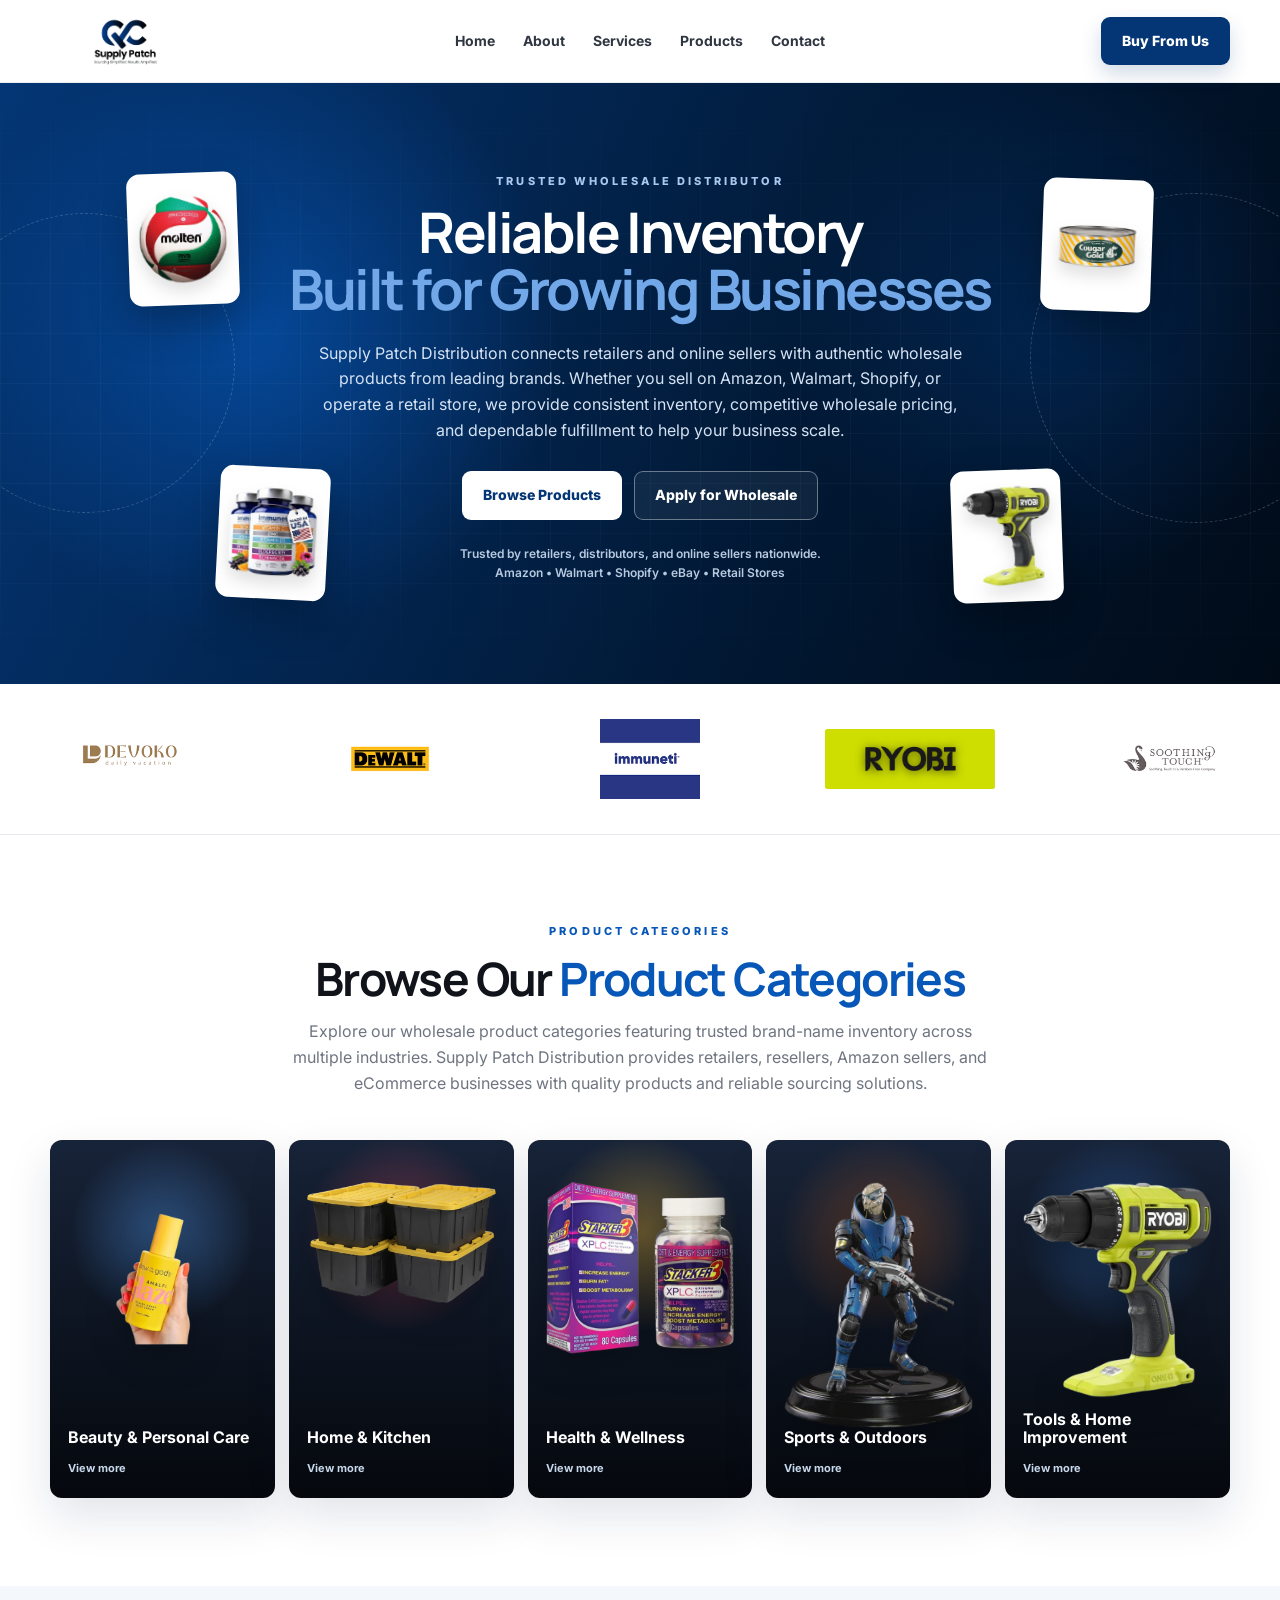
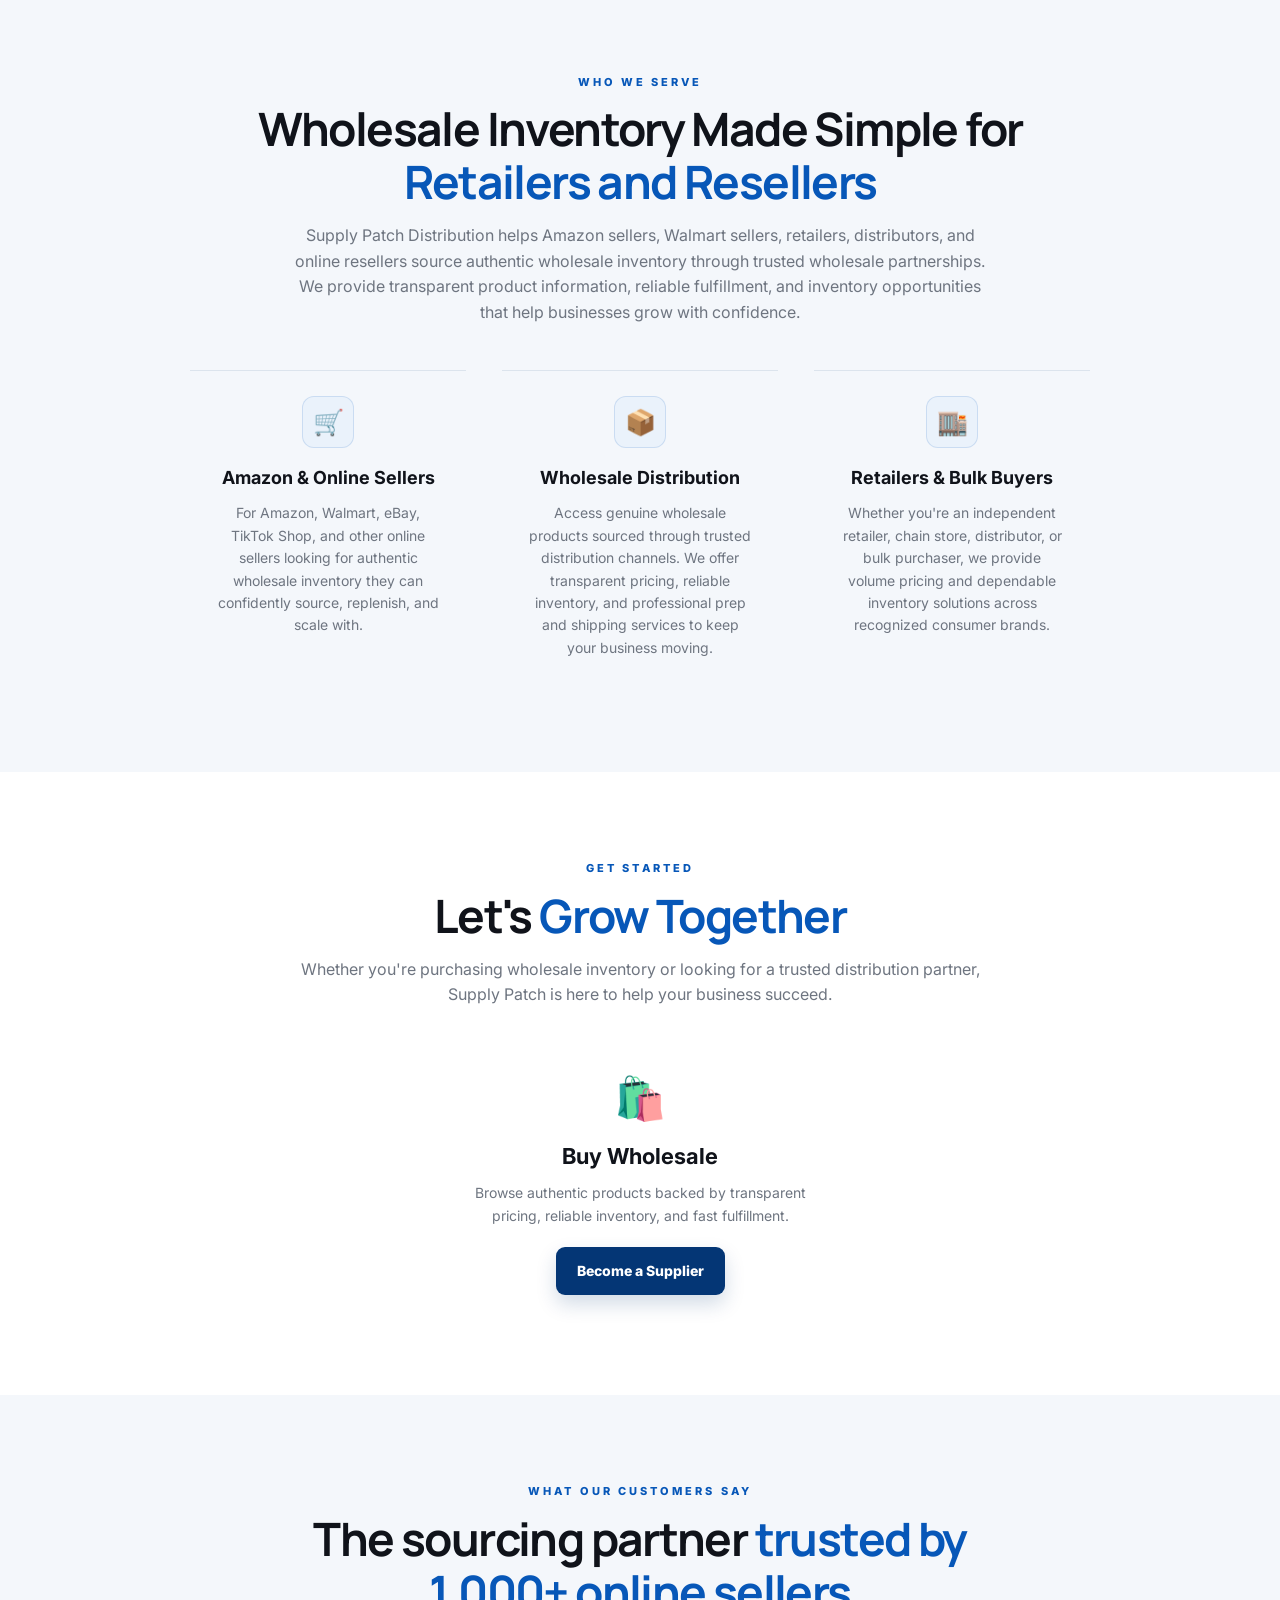
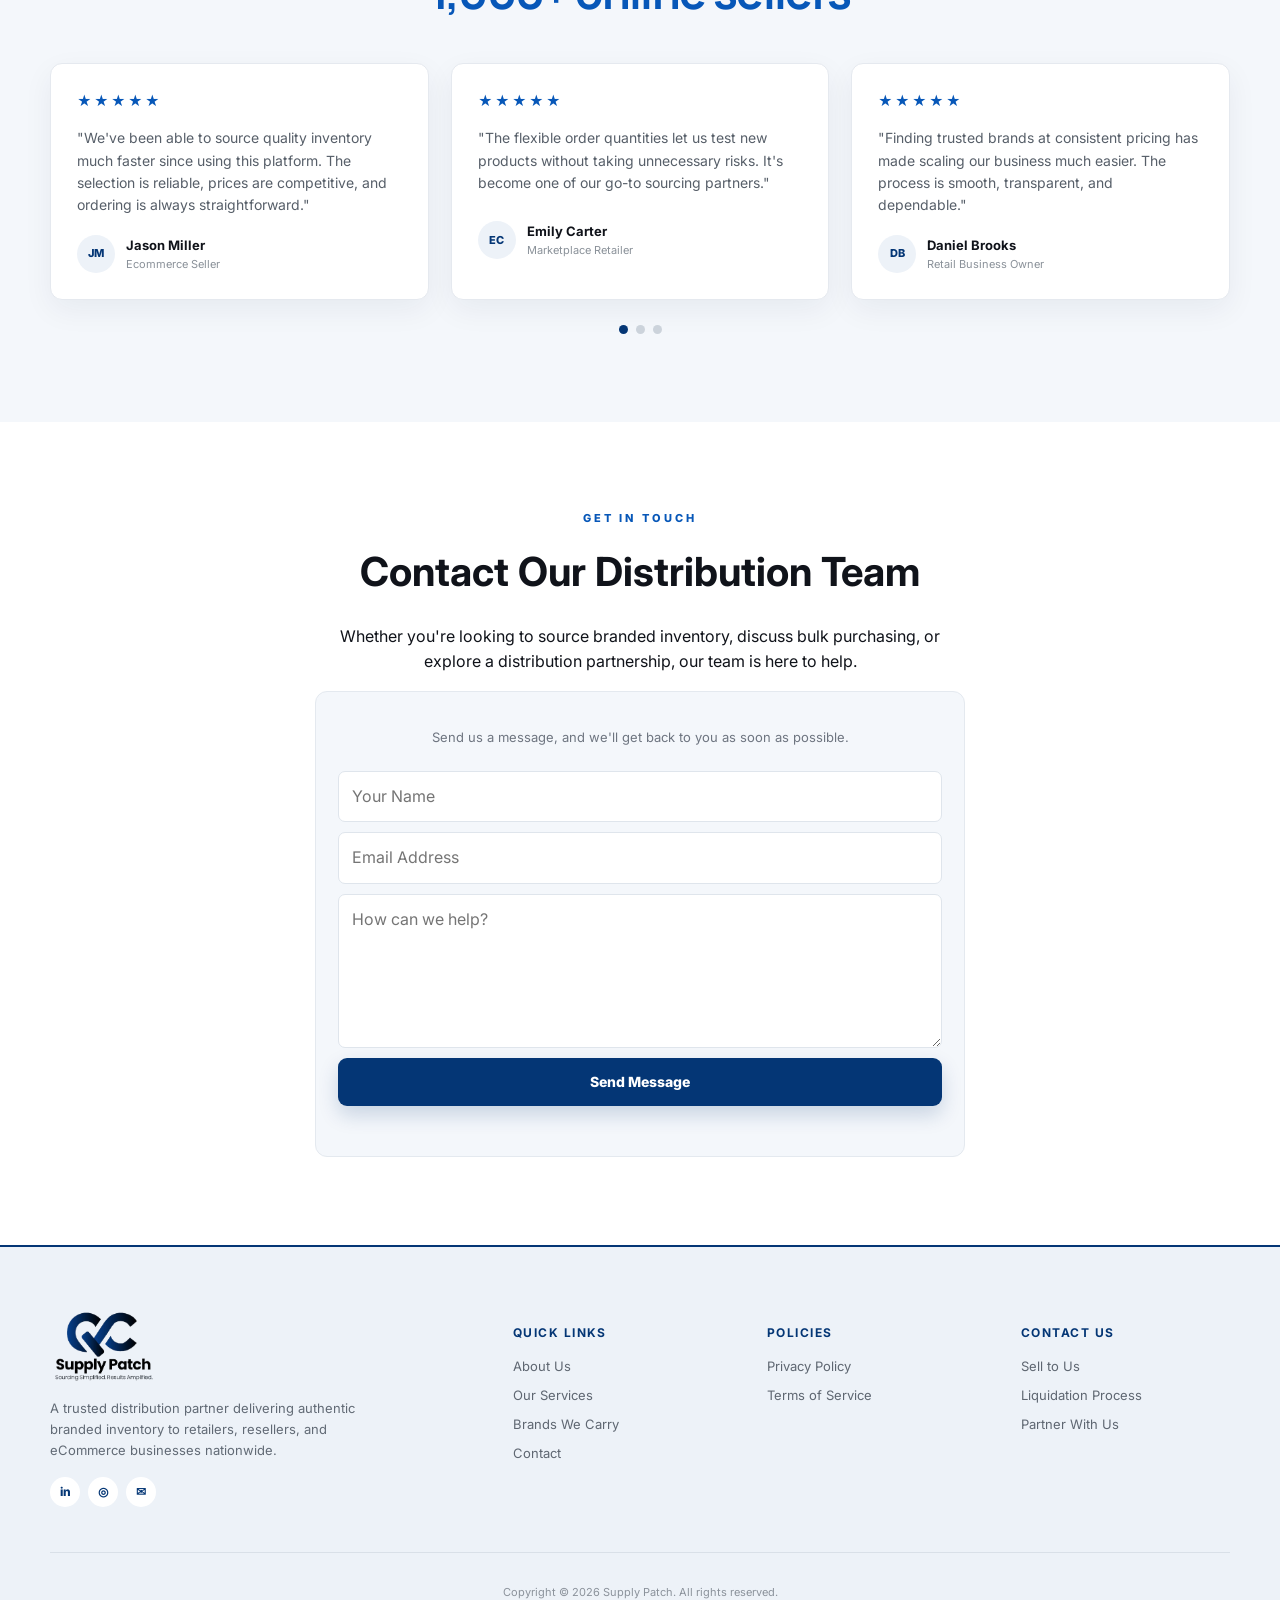
==== commit daa6b527: "page update" ====
--- a/index.html
+++ b/index.html
@@ -49,7 +49,7 @@
 
       <nav class="main-nav">
         <a class="active" href="index.html">Home</a>
-         <a href="about.html">About</a>
+        <a href="about.html">About</a>
         <a href="services.html">Services</a>
         <a href="products.html">Products</a>
         <a href="#contact">Contact</a>
@@ -204,13 +204,13 @@
             </div>
           </article>
           <article class="category-card kitchen">
-             <div class="category-icon"><img src="Assests/2.png" alt=""></div>
+            <div class="category-icon"><img src="Assests/2.png" alt=""></div>
             <div>
               <h3>Home & Kitchen</h3><a href="#">View more</a>
             </div>
           </article>
           <article class="category-card health">
-           <div class="category-icon"><img src="Assests/3.png" alt=""></div>
+            <div class="category-icon"><img src="Assests/3.png" alt=""></div>
             <div>
               <h3>Health & Wellness</h3><a href="#">View more</a>
             </div>
@@ -222,7 +222,7 @@
             </div>
           </article>
           <article class="category-card tools">
-          <div class="category-icon"><img src="Assests/Ryobi.png" alt=""></div>
+            <div class="category-icon"><img src="Assests/Ryobi.png" alt=""></div>
             <div>
               <h3>Tools & Home Improvement</h3><a href="#">View more</a>
             </div>
@@ -380,7 +380,6 @@
 
         </p>
         <div class="socials">
-          <a href="#" aria-label="WhatsApp">◉</a>
           <a href="#" aria-label="LinkedIn">in</a>
           <a href="#" aria-label="Instagram">◎</a>
           <a href="#" aria-label="Email">✉</a>
@@ -388,22 +387,23 @@
       </div>
 
       <div>
-        <h4>COMPANY</h4><a href="#about">About Us</a><a href="#services">Our Services</a><a href="#categories">Brands We
+        <h4>QUICK LINKS</h4><a href="#about">About Us</a><a href="#services">Our Services</a><a
+          href="#categories">Brands We
           Carry</a><a href="#contact">Contact</a>
       </div>
       <div>
-        <h4>FOR BUYERS</h4><a href="#categories">Brands</a><a href="#contact">Request a Quote</a><a
-          href="#buy">Shipping</a><a href="#contact">FAQs</a>
+        <h4>POLICIES</h4><a href="privacy-policy.html">Privacy Policy</a><a href="terms-of-service.html">Terms of
+          Service</a>
       </div>
       <div>
-        <h4>FOR SELLERS</h4><a href="#sell">Sell to Us</a><a href="#sell">Liquidation Process</a><a
+        <h4>CONTACT US</h4><a href="#sell">Sell to Us</a><a href="#sell">Liquidation Process</a><a
           href="#contact">Partner With Us</a>
       </div>
     </div>
 
     <div class="container footer-bottom">
       <p>Copyright © 2026 Supply Patch. All rights reserved.</p>
-      <div><a href="privacy-policy.html">Privacy Policy</a><a href="terms-of-service.html">Terms of Service</a></div>
+      <!-- <div><a href="privacy-policy.html">Privacy Policy</a><a href="terms-of-service.html">Terms of Service</a></div> -->
     </div>
   </footer>
 
--- a/style.css
+++ b/style.css
@@ -979,7 +979,7 @@
   padding: 20px 0;
   border-top: 1px solid #d9e0e8;
   display: flex;
-  justify-content: space-between;
+  justify-content: center;
   gap: 20px;
   font-size: 11px;
   color: #8b929b;
@@ -3020,23 +3020,6 @@
 
 /* ///////////////////// products css start /////////// */
 
-:root {
-  --navy: #043675;
-  --navy-dark: #021f46;
-  --navy-deep: #01162f;
-  --blue: #0757b8;
-  --blue-soft: #eaf2fb;
-  --ink: #10131a;
-  --muted: #6e7580;
-  --line: #e5e8ec;
-  --surface: #f7f9fc;
-  --white: #ffffff;
-  --green: #20b66a;
-  --shadow: 0 18px 45px rgba(2, 31, 70, 0.12);
-}
-
-
-/* Base */
 
 .products-page {
   color: var(--ink);
@@ -3892,4 +3875,467 @@
   .product-request-link {
     transition: none;
   }
+}
+
+
+
+
+
+
+
+
+
+
+/* //////////////// toogle css////////// */
+
+/* =====================================================
+   Product Category Toggle
+===================================================== */
+
+.product-catalog {
+  width: 100%;
+}
+
+
+/* Category Tabs */
+
+.product-category-tabs {
+  display: flex;
+  align-items: center;
+  gap: 10px;
+
+  margin-bottom: 35px;
+  padding: 8px;
+
+  overflow-x: auto;
+
+  background: var(--surface);
+
+  border: 1px solid var(--line);
+  border-radius: 14px;
+
+  scrollbar-width: thin;
+  scrollbar-color: var(--blue) transparent;
+}
+
+.product-category-tabs::-webkit-scrollbar {
+  height: 5px;
+}
+
+.product-category-tabs::-webkit-scrollbar-thumb {
+  background: var(--blue);
+  border-radius: 999px;
+}
+
+.product-tab {
+  min-height: 46px;
+
+  flex: 1 0 auto;
+
+  padding: 11px 18px;
+
+  color: var(--muted);
+  background: transparent;
+
+  border: 1px solid transparent;
+  border-radius: 9px;
+
+  font-family: "Inter", sans-serif;
+  font-size: 12px;
+  font-weight: 800;
+  white-space: nowrap;
+
+  cursor: pointer;
+
+  transition:
+    color 0.25s ease,
+    background 0.25s ease,
+    border-color 0.25s ease,
+    box-shadow 0.25s ease,
+    transform 0.25s ease;
+}
+
+.product-tab:hover {
+  color: var(--navy);
+  background: var(--blue-soft);
+}
+
+.product-tab.active {
+  color: var(--white);
+  background: var(--navy);
+
+  border-color: var(--navy);
+
+  box-shadow:
+    0 10px 24px rgba(4, 54, 117, 0.2);
+}
+
+.product-tab:focus-visible {
+  outline: 3px solid rgba(7, 87, 184, 0.2);
+  outline-offset: 2px;
+}
+
+
+/* Active Category Heading */
+
+.active-category-header {
+  display: flex;
+  align-items: flex-end;
+  justify-content: space-between;
+  gap: 25px;
+
+  margin-bottom: 25px;
+  padding-bottom: 18px;
+
+  border-bottom: 1px solid var(--line);
+}
+
+.active-category-label {
+  margin: 0 0 5px;
+
+  color: var(--blue);
+
+  font-size: 9px;
+  font-weight: 800;
+  letter-spacing: 0.2em;
+}
+
+.active-category-header h3 {
+  margin: 0;
+
+  color: var(--ink);
+
+  font-family: "Manrope", sans-serif;
+  font-size: clamp(23px, 3vw, 31px);
+  line-height: 1.2;
+}
+
+.active-category-header > p {
+  margin: 0;
+
+  color: var(--muted);
+
+  font-size: 12px;
+  font-weight: 700;
+}
+
+
+/* Product Grid */
+
+.catalog-product-grid {
+  display: grid;
+  grid-template-columns: repeat(4, minmax(0, 1fr));
+  gap: 20px;
+}
+
+
+/* Product Card */
+
+.catalog-product-card {
+  position: relative;
+
+  display: flex;
+  flex-direction: column;
+
+  min-width: 0;
+
+  overflow: hidden;
+
+  background: var(--white);
+
+  border: 1px solid var(--line);
+  border-radius: 15px;
+
+  box-shadow:
+    0 12px 32px rgba(2, 31, 70, 0.07);
+
+  animation: productCardShow 0.4s ease both;
+
+  transition:
+    transform 0.28s ease,
+    border-color 0.28s ease,
+    box-shadow 0.28s ease;
+}
+
+.catalog-product-card:hover {
+  transform: translateY(-7px);
+
+  border-color: rgba(7, 87, 184, 0.35);
+
+  box-shadow: var(--shadow);
+}
+
+
+/* Product Image */
+
+.catalog-product-image {
+  position: relative;
+
+  min-height: 220px;
+
+  display: flex;
+  align-items: center;
+  justify-content: center;
+
+  overflow: hidden;
+
+  background:
+    radial-gradient(
+      circle at center,
+      rgba(7, 87, 184, 0.08),
+      transparent 48%
+    ),
+    var(--surface);
+
+  border-bottom: 1px solid var(--line);
+}
+
+.catalog-product-image img {
+  width: 100%;
+  height: 220px;
+
+  display: block;
+
+  object-fit: contain;
+
+  padding: 22px;
+
+  transition: transform 0.35s ease;
+}
+
+.catalog-product-card:hover .catalog-product-image img {
+  transform: scale(1.07);
+}
+
+
+/* Category Badge */
+
+.catalog-product-badge {
+  position: absolute;
+  z-index: 2;
+  top: 13px;
+  left: 13px;
+
+  padding: 6px 9px;
+
+  color: var(--navy);
+  background: rgba(255, 255, 255, 0.94);
+
+  border: 1px solid rgba(7, 87, 184, 0.13);
+  border-radius: 999px;
+
+  font-size: 8px;
+  font-weight: 800;
+  letter-spacing: 0.07em;
+  text-transform: uppercase;
+
+  backdrop-filter: blur(8px);
+}
+
+
+/* Product Content */
+
+.catalog-product-content {
+  display: flex;
+  flex: 1;
+  flex-direction: column;
+
+  padding: 19px;
+}
+
+.catalog-product-name {
+  margin: 0 0 10px;
+
+  color: var(--ink);
+
+  font-family: "Manrope", sans-serif;
+  font-size: 15px;
+  font-weight: 800;
+  line-height: 1.4;
+}
+
+.catalog-product-bottom {
+  display: flex;
+  align-items: center;
+  justify-content: space-between;
+  gap: 12px;
+
+  margin-top: auto;
+  padding-top: 14px;
+
+  border-top: 1px solid var(--line);
+}
+
+
+/* Price */
+
+.catalog-product-price {
+  display: flex;
+  flex-direction: column;
+}
+
+.catalog-product-price small {
+  margin-bottom: 1px;
+
+  color: var(--muted);
+
+  font-size: 8px;
+  font-weight: 700;
+  letter-spacing: 0.08em;
+  text-transform: uppercase;
+}
+
+.catalog-product-price strong {
+  color: var(--navy);
+
+  font-family: "Manrope", sans-serif;
+  font-size: 19px;
+  line-height: 1.2;
+}
+
+
+/* Request Button */
+
+.catalog-product-button {
+  width: 35px;
+  height: 35px;
+
+  flex: 0 0 35px;
+
+  display: grid;
+  place-items: center;
+
+  color: var(--white);
+  background: var(--navy);
+
+  border-radius: 8px;
+
+  font-size: 17px;
+  font-weight: 800;
+  text-decoration: none;
+
+  transition:
+    background 0.25s ease,
+    transform 0.25s ease;
+}
+
+.catalog-product-button:hover {
+  background: var(--blue);
+  transform: translateX(3px);
+}
+
+
+/* Missing Image Placeholder */
+
+.catalog-product-image.image-error img {
+  display: none;
+}
+
+.catalog-product-image.image-error::after {
+  content: "Product Image";
+
+  width: 95px;
+  height: 95px;
+
+  display: grid;
+  place-items: center;
+
+  padding: 10px;
+
+  color: var(--blue);
+  background: var(--blue-soft);
+
+  border-radius: 50%;
+
+  font-size: 11px;
+  font-weight: 800;
+  text-align: center;
+}
+
+
+/* Animation */
+
+@keyframes productCardShow {
+  from {
+    opacity: 0;
+    transform: translateY(15px);
+  }
+
+  to {
+    opacity: 1;
+    transform: translateY(0);
+  }
+}
+
+
+/* Responsive */
+
+@media (max-width: 1050px) {
+  .catalog-product-grid {
+    grid-template-columns: repeat(3, minmax(0, 1fr));
+  }
+}
+
+@media (max-width: 760px) {
+  .product-category-tabs {
+    justify-content: flex-start;
+    padding: 7px;
+  }
+
+  .product-tab {
+    flex: 0 0 auto;
+  }
+
+  .active-category-header {
+    align-items: flex-start;
+    flex-direction: column;
+    gap: 8px;
+  }
+
+  .catalog-product-grid {
+    grid-template-columns: repeat(2, minmax(0, 1fr));
+    gap: 15px;
+  }
+}
+
+@media (max-width: 500px) {
+  .product-category-tabs {
+    border-radius: 11px;
+  }
+
+  .product-tab {
+    min-height: 42px;
+    padding: 10px 14px;
+
+    font-size: 11px;
+  }
+
+  .catalog-product-grid {
+    grid-template-columns: 1fr;
+  }
+
+  .catalog-product-image {
+    min-height: 240px;
+  }
+
+  .catalog-product-image img {
+    height: 240px;
+  }
+
+  .catalog-product-name {
+    font-size: 16px;
+  }
+}
+
+@media (prefers-reduced-motion: reduce) {
+  .catalog-product-card {
+    animation: none;
+  }
+
+  .product-tab,
+  .catalog-product-card,
+  .catalog-product-image img,
+  .catalog-product-button {
+    transition: none;
+  }
 }
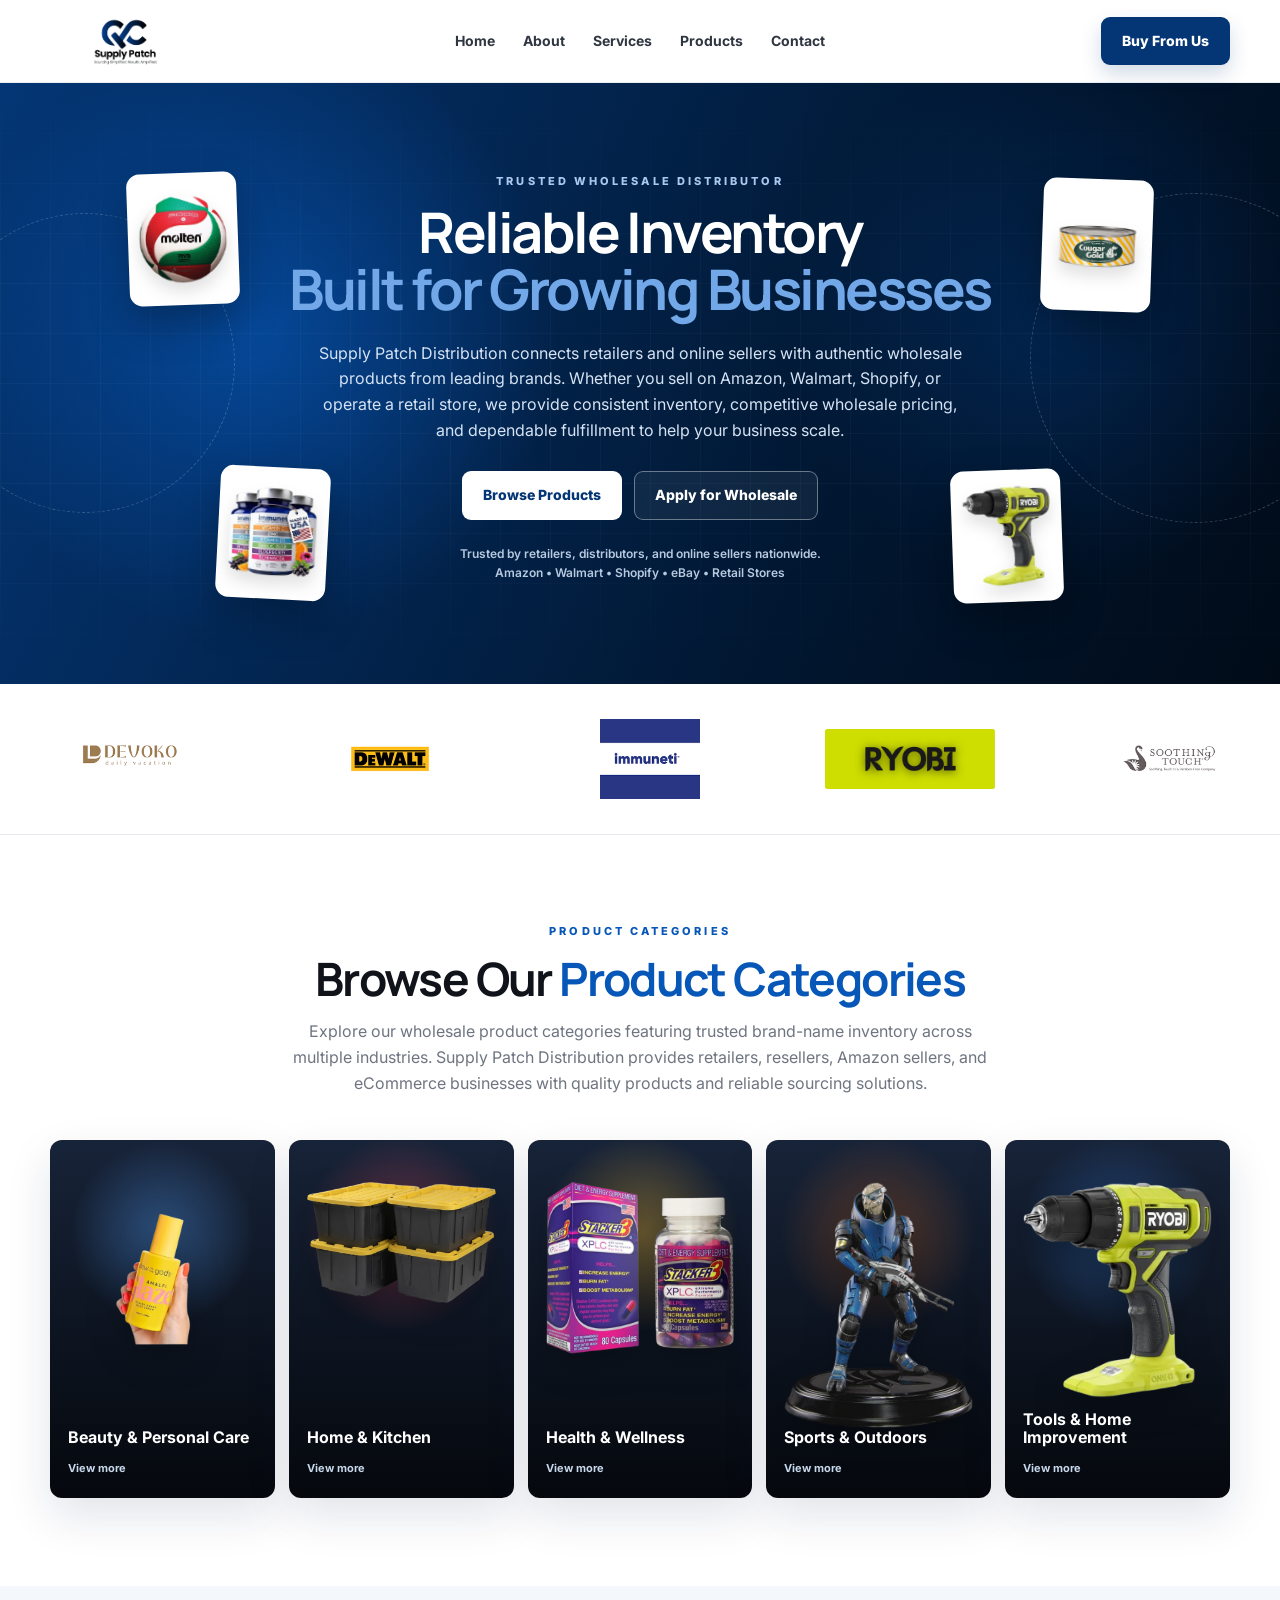
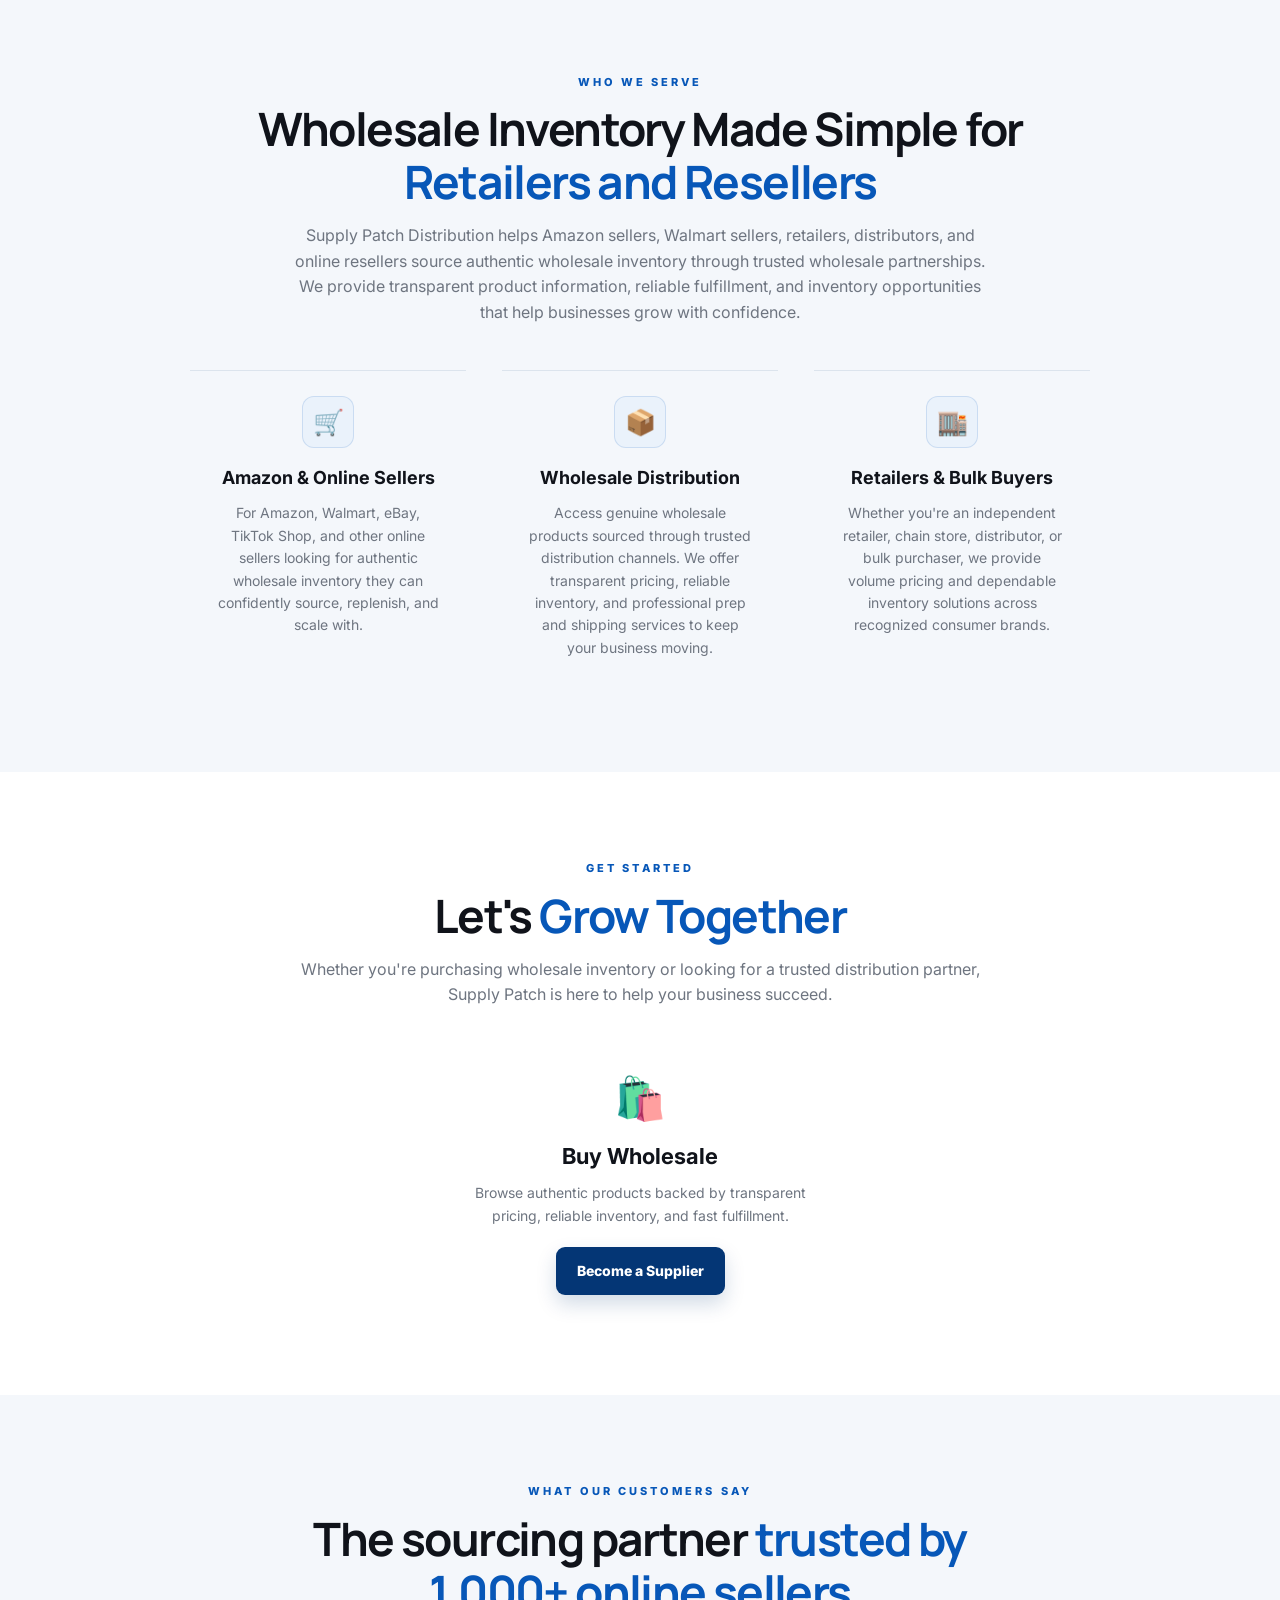
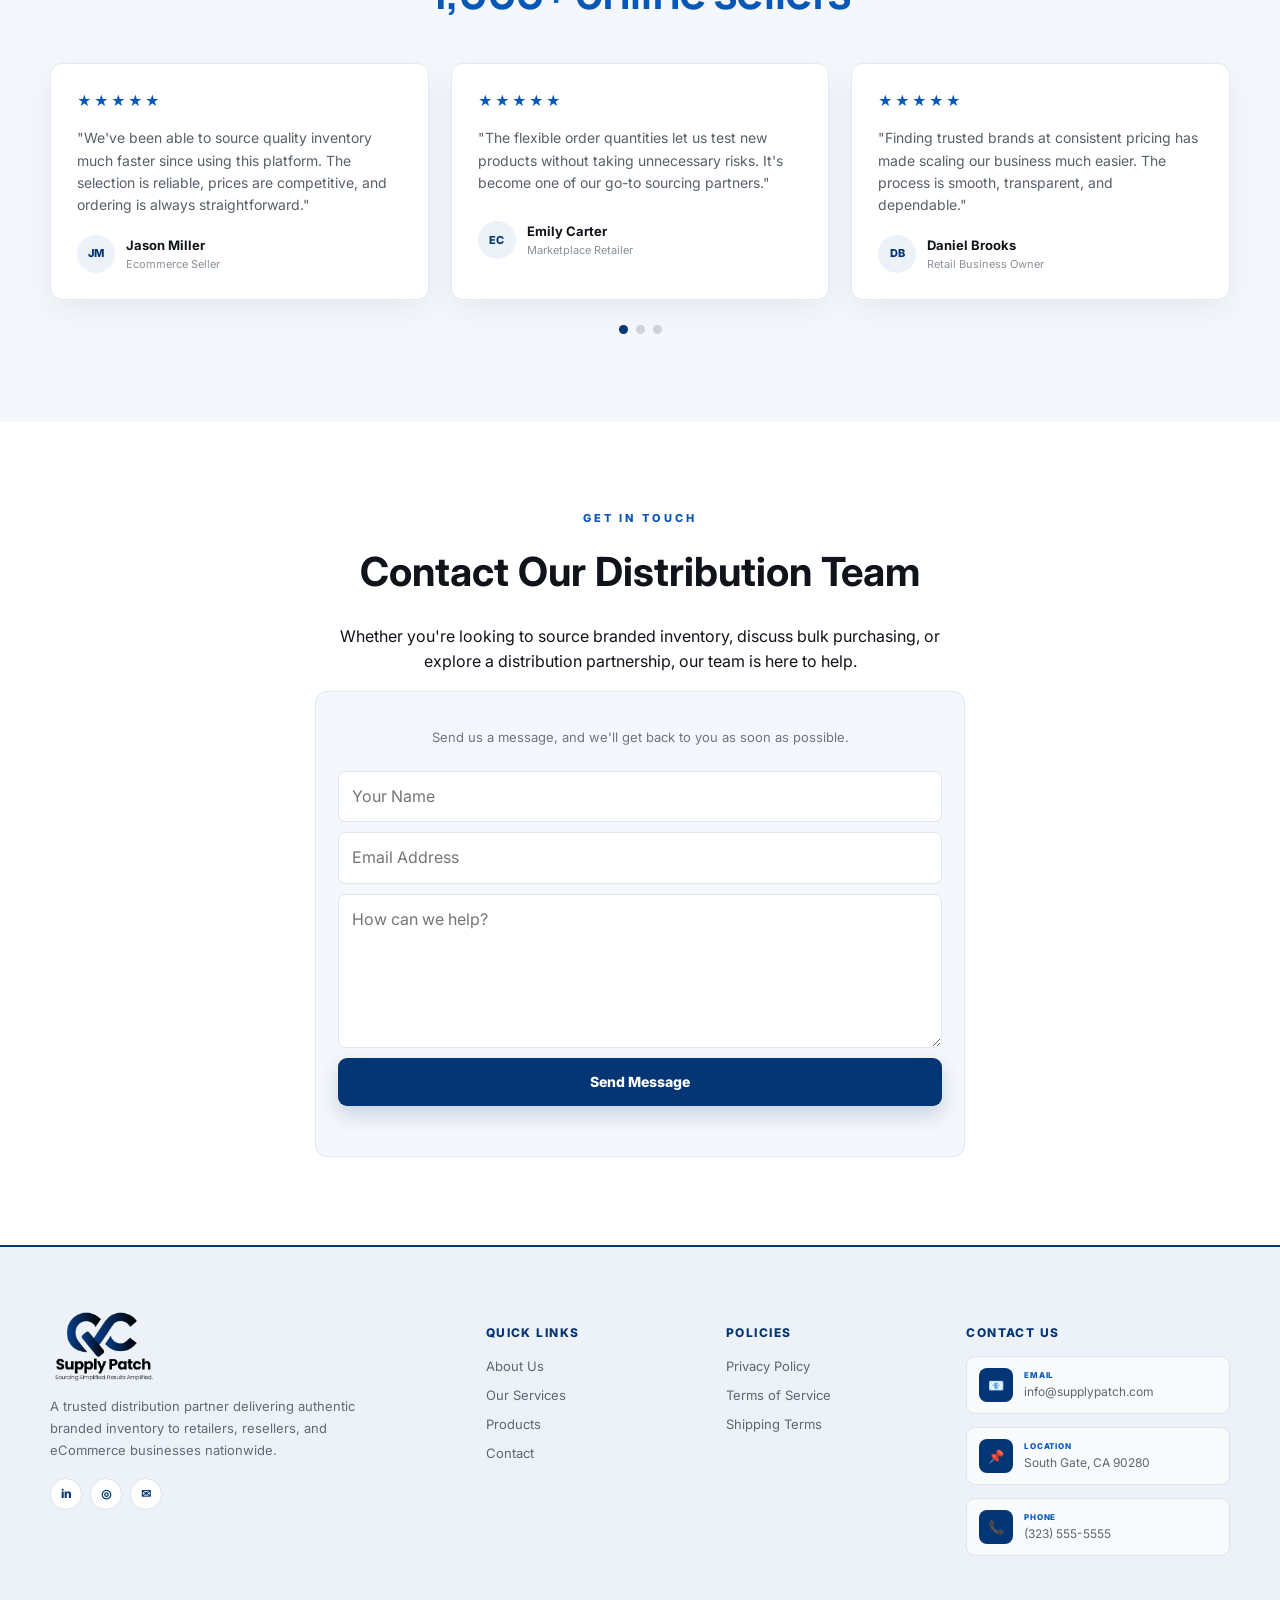
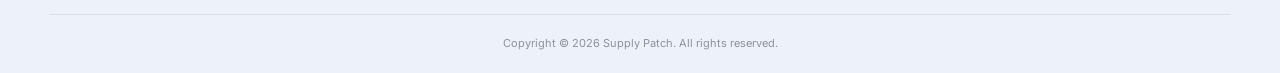
==== commit 7d9e244a: "updates" ====
--- a/index.html
+++ b/index.html
@@ -371,41 +371,100 @@
     </section>
   </main>
 
-  <footer>
-    <div class="container footer-grid">
-      <div class="footer-brand">
-        <img src="logo.png" alt="Supply Patch" />
-        <p>A trusted distribution partner delivering authentic branded inventory to retailers, resellers, and eCommerce
-          businesses nationwide.
-
-        </p>
-        <div class="socials">
-          <a href="#" aria-label="LinkedIn">in</a>
-          <a href="#" aria-label="Instagram">◎</a>
-          <a href="#" aria-label="Email">✉</a>
-        </div>
-      </div>
-
-      <div>
-        <h4>QUICK LINKS</h4><a href="#about">About Us</a><a href="#services">Our Services</a><a
-          href="#categories">Brands We
-          Carry</a><a href="#contact">Contact</a>
-      </div>
-      <div>
-        <h4>POLICIES</h4><a href="privacy-policy.html">Privacy Policy</a><a href="terms-of-service.html">Terms of
-          Service</a>
-      </div>
-      <div>
-        <h4>CONTACT US</h4><a href="#sell">Sell to Us</a><a href="#sell">Liquidation Process</a><a
-          href="#contact">Partner With Us</a>
-      </div>
-    </div>
-
-    <div class="container footer-bottom">
-      <p>Copyright © 2026 Supply Patch. All rights reserved.</p>
-      <!-- <div><a href="privacy-policy.html">Privacy Policy</a><a href="terms-of-service.html">Terms of Service</a></div> -->
-    </div>
-  </footer>
+ <footer>
+  <div class="container footer-grid">
+
+    <div class="footer-brand">
+      <img src="logo.png" alt="Supply Patch">
+
+      <p>
+        A trusted distribution partner delivering authentic branded inventory
+        to retailers, resellers, and eCommerce businesses nationwide.
+      </p>
+
+      <div class="socials">
+        <a href="#" aria-label="LinkedIn">in</a>
+        <a href="#" aria-label="Instagram">◎</a>
+
+        <a
+          href="mailto:adam.james@supplypatch.com"
+          aria-label="Email"
+        >
+          ✉
+        </a>
+      </div>
+    </div>
+
+
+    <div>
+      <h4>QUICK LINKS</h4>
+
+      <a href="about.html">About Us</a>
+      <a href="services.html">Our Services</a>
+      <a href="products.html">Products</a>
+      <a href="contact.html">Contact</a>
+    </div>
+
+
+    <div>
+      <h4>POLICIES</h4>
+
+      <a href="privacy-policy.html">
+        Privacy Policy
+      </a>
+
+      <a href="terms-of-service.html">
+        Terms of Service
+      </a>
+      <a href="shipping.html">
+        Shipping Terms
+      </a>
+    </div>
+
+
+    <div class="footer-contact">
+      <h4>CONTACT US</h4>
+
+      <a
+        href="mailto:info@supplypatch.com"
+        class="footer-contact-item"
+      >
+        <span class="footer-contact-icon">📧</span>
+
+        <span>
+          <small>Email</small>
+         info@supplypatch.com
+        </span>
+      </a>
+
+      <div class="footer-contact-item">
+        <span class="footer-contact-icon">📌</span>
+
+        <span>
+          <small>Location</small>
+          South Gate, CA 90280
+        </span>
+      </div>
+
+      <div class="footer-contact-item">
+        <span class="footer-contact-icon">📞</span>
+
+        <span>
+          <small>phone</small>
+          (323) 555-5555
+        </span>
+      </div>
+    </div>
+
+  </div>
+
+
+  <div class="container footer-bottom">
+    <p>
+      Copyright © 2026 Supply Patch. All rights reserved.
+    </p>
+  </div>
+</footer>
 
   <script src="script.js"></script>
 
--- a/style.css
+++ b/style.css
@@ -924,69 +924,219 @@
   color: var(--green);
   min-height: 18px;
 }
-
 footer {
+  padding-top: 58px;
+
   background: #edf2f8;
+
   border-top: 2px solid var(--navy);
-  padding-top: 58px;
-}
+}
+
+
+/* Footer Grid */
+
 .footer-grid {
   display: grid;
-  grid-template-columns: 2fr 1fr 1fr 1fr;
+  grid-template-columns: 2fr 1fr 1fr 1.35fr;
   gap: 45px;
 }
+
+
+/* Footer Brand */
+
 .footer-brand img {
   width: 180px;
   height: 80px;
+
   object-fit: contain;
   object-position: left center;
 }
+
 .footer-brand p {
   max-width: 320px;
+
+  margin: 10px 0 0;
+
+  color: #616a75;
+
   font-size: 13px;
-  color: #616a75;
-}
+  line-height: 1.7;
+}
+
+
+/* Footer Headings */
+
 .footer-grid h4 {
+  margin: 18px 0 14px;
+
+  color: var(--navy);
+
   font-size: 12px;
+  font-weight: 800;
   letter-spacing: 0.12em;
-  color: var(--navy);
-  margin: 18px 0 14px;
-}
-.footer-grid > div:not(.footer-brand) a {
+}
+
+
+/* Footer Links */
+
+.footer-grid > div:not(.footer-brand):not(.footer-contact) > a {
   display: block;
+
+  margin: 8px 0;
+
+  color: #5e6671;
+
   font-size: 13px;
-  color: #5e6671;
-  margin: 8px 0;
-}
+  text-decoration: none;
+
+  transition:
+    color 0.25s ease,
+    transform 0.25s ease;
+}
+
+.footer-grid > div:not(.footer-brand):not(.footer-contact) > a:hover {
+  color: var(--blue);
+
+  transform: translateX(3px);
+}
+
+
+/* Social Links */
+
 .socials {
   display: flex;
   gap: 8px;
+
   margin-top: 16px;
 }
+
 .socials a {
-  width: 30px;
-  height: 30px;
-  border-radius: 50%;
+  width: 32px;
+  height: 32px;
+
   display: grid;
   place-items: center;
-  background: #fff;
+
   color: var(--navy);
+  background: var(--white);
+
+  border: 1px solid #dce4ed;
+  border-radius: 50%;
+
   font-size: 12px;
   font-weight: 800;
-}
+  text-decoration: none;
+
+  transition:
+    color 0.25s ease,
+    background 0.25s ease,
+    transform 0.25s ease;
+}
+
+.socials a:hover {
+  color: var(--white);
+  background: var(--navy);
+
+  transform: translateY(-3px);
+}
+
+
+/* Contact Column */
+
+.footer-contact {
+  min-width: 0;
+}
+
+.footer-contact-item {
+  display: flex;
+  align-items: center;
+  gap: 11px;
+
+  width: 100%;
+
+  margin-bottom: 13px;
+  padding: 11px 12px;
+
+  color: #5e6671;
+  background: rgba(255, 255, 255, 0.65);
+
+  border: 1px solid #dce4ed;
+  border-radius: 9px;
+
+  font-size: 12px;
+  line-height: 1.45;
+  text-decoration: none;
+
+  overflow-wrap: anywhere;
+
+  transition:
+    color 0.25s ease,
+    background 0.25s ease,
+    border-color 0.25s ease,
+    transform 0.25s ease;
+}
+
+a.footer-contact-item:hover {
+  color: var(--navy);
+  background: var(--white);
+
+  border-color: rgba(7, 87, 184, 0.3);
+
+  transform: translateX(3px);
+}
+
+.footer-contact-icon {
+  width: 34px;
+  height: 34px;
+
+  flex: 0 0 34px;
+
+  display: grid;
+  place-items: center;
+
+  color: var(--white);
+  background: var(--navy);
+
+  border-radius: 8px;
+
+  font-size: 13px;
+  font-weight: 800;
+}
+
+.footer-contact-item small {
+  display: block;
+
+  margin-bottom: 1px;
+
+  color: var(--blue);
+
+  font-size: 8px;
+  font-weight: 800;
+  letter-spacing: 0.1em;
+  text-transform: uppercase;
+}
+
+
+/* Footer Bottom */
+
 .footer-bottom {
-  margin-top: 45px;
-  padding: 20px 0;
-  border-top: 1px solid #d9e0e8;
   display: flex;
   justify-content: center;
   gap: 20px;
+
+  margin-top: 45px;
+  padding: 20px 0;
+
+  color: #8b929b;
+
+  border-top: 1px solid #d9e0e8;
+
   font-size: 11px;
-  color: #8b929b;
-}
-.footer-bottom div {
-  display: flex;
-  gap: 18px;
+  text-align: center;
+}
+
+.footer-bottom p {
+  margin: 0;
 }
 
 @media (max-width: 1050px) {
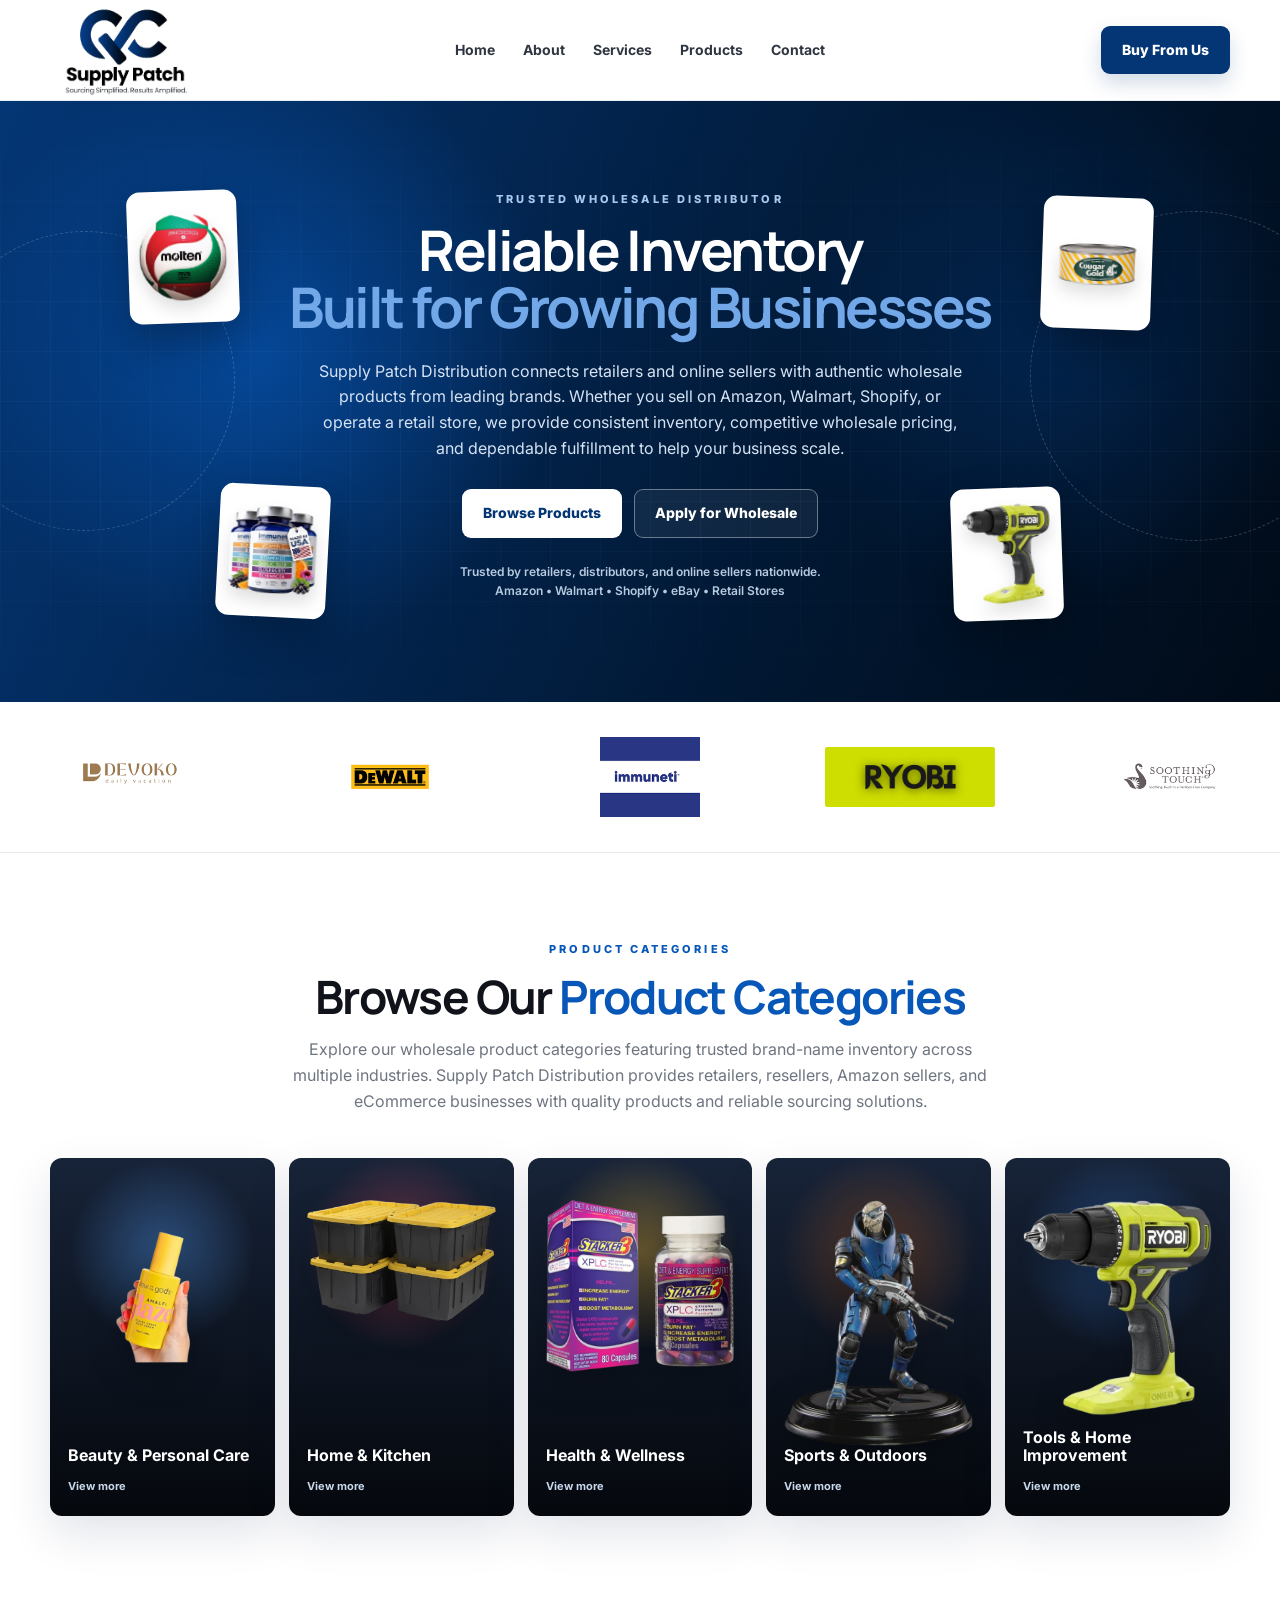
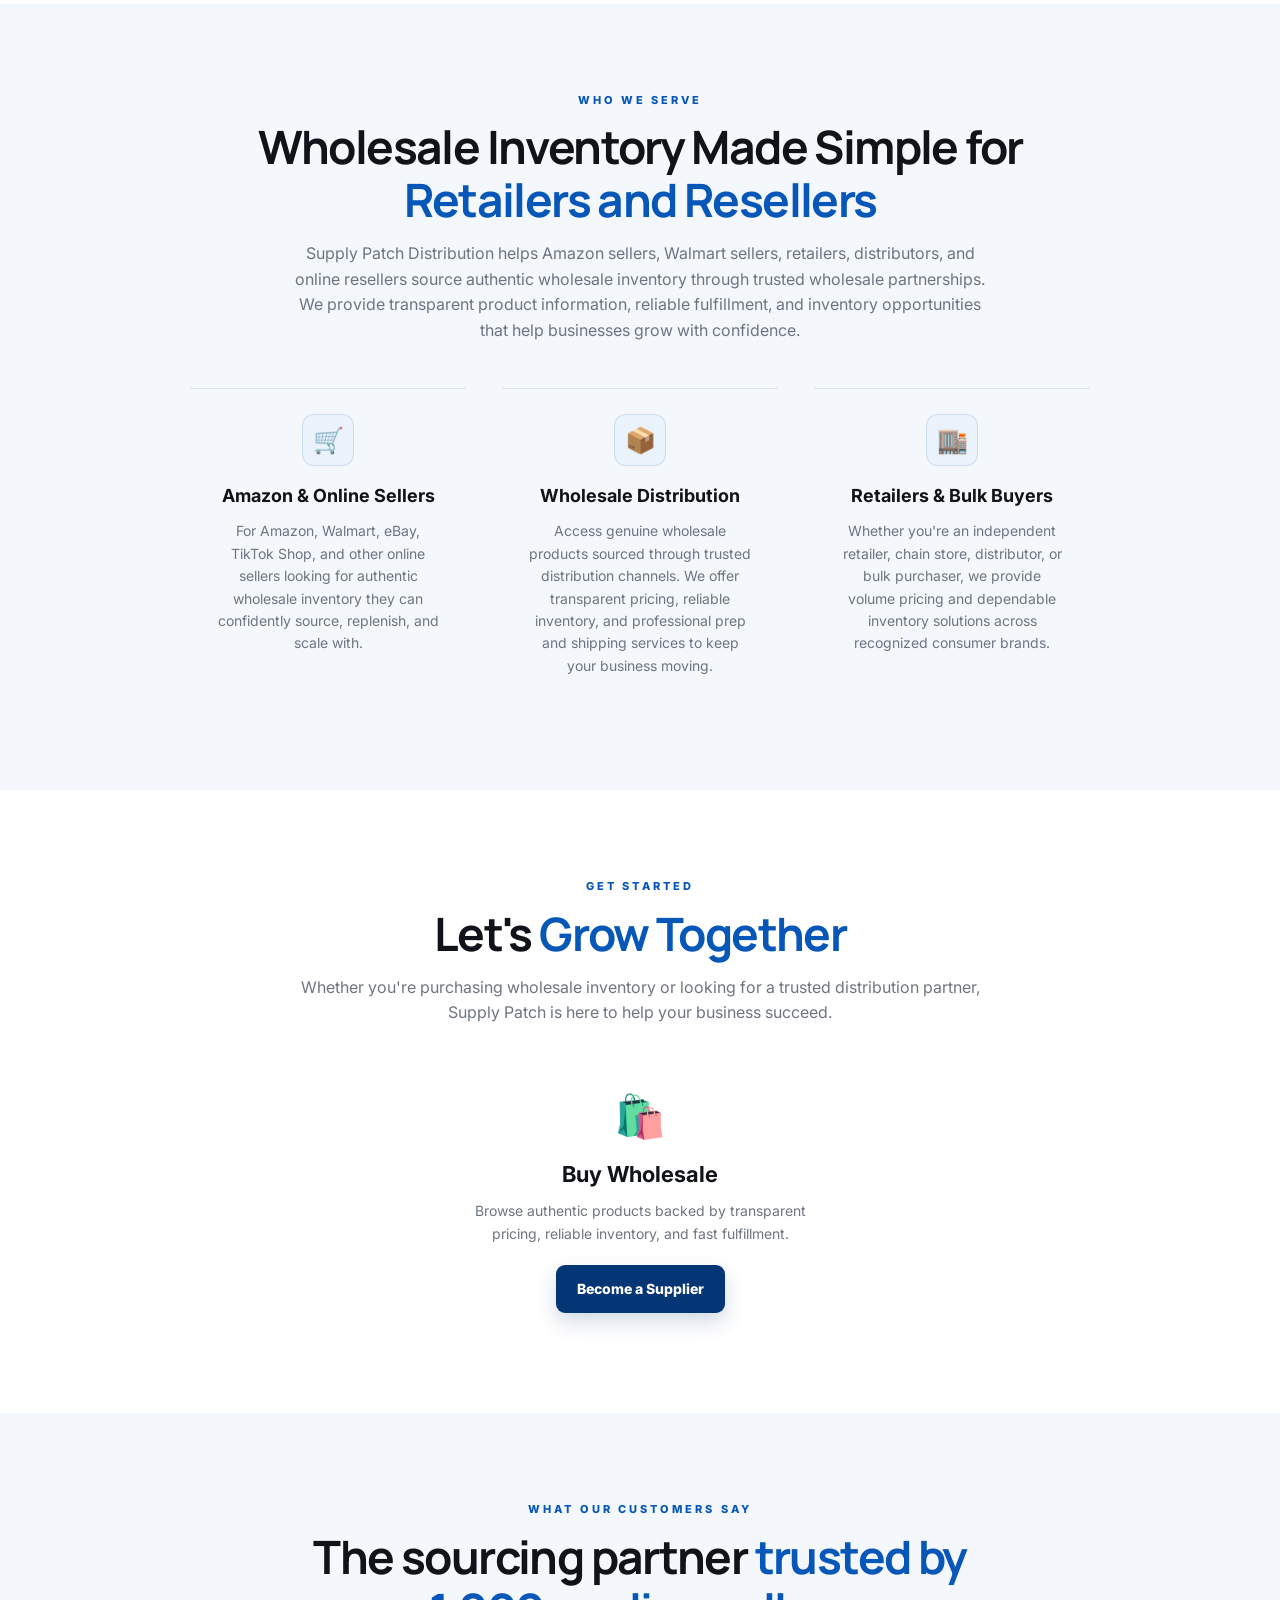
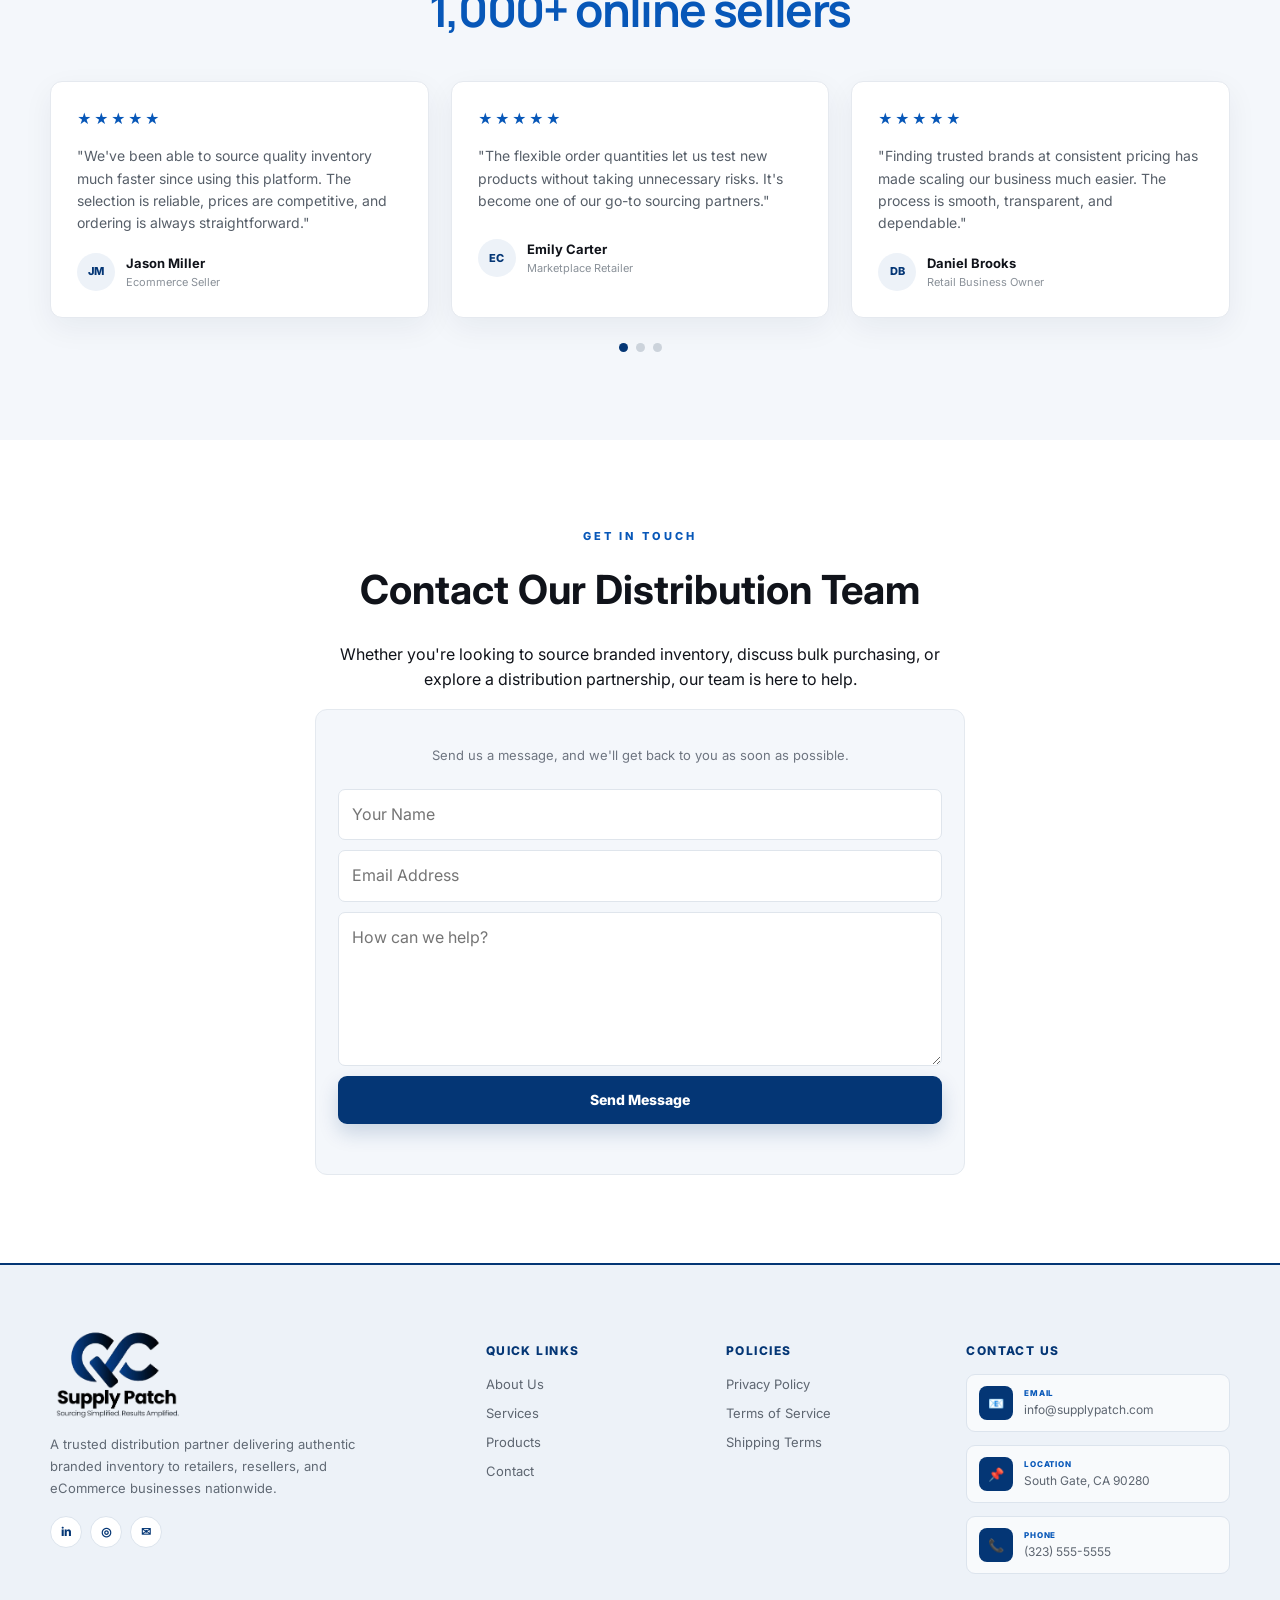
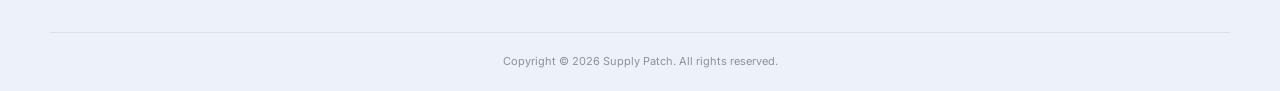
==== commit e59d6a15: "minor changes" ====
--- a/index.html
+++ b/index.html
@@ -400,7 +400,7 @@
       <h4>QUICK LINKS</h4>
 
       <a href="about.html">About Us</a>
-      <a href="services.html">Our Services</a>
+      <a href="services.html">Services</a>
       <a href="products.html">Products</a>
       <a href="contact.html">Contact</a>
     </div>
--- a/style.css
+++ b/style.css
@@ -286,7 +286,7 @@
 
 .brand img {
   width: 100%;
-  height: 52px;
+  height: 100px;
   object-fit: contain;
 }
 
@@ -946,7 +946,7 @@
 
 .footer-brand img {
   width: 180px;
-  height: 80px;
+  height: 100px;
 
   object-fit: contain;
   object-position: left center;
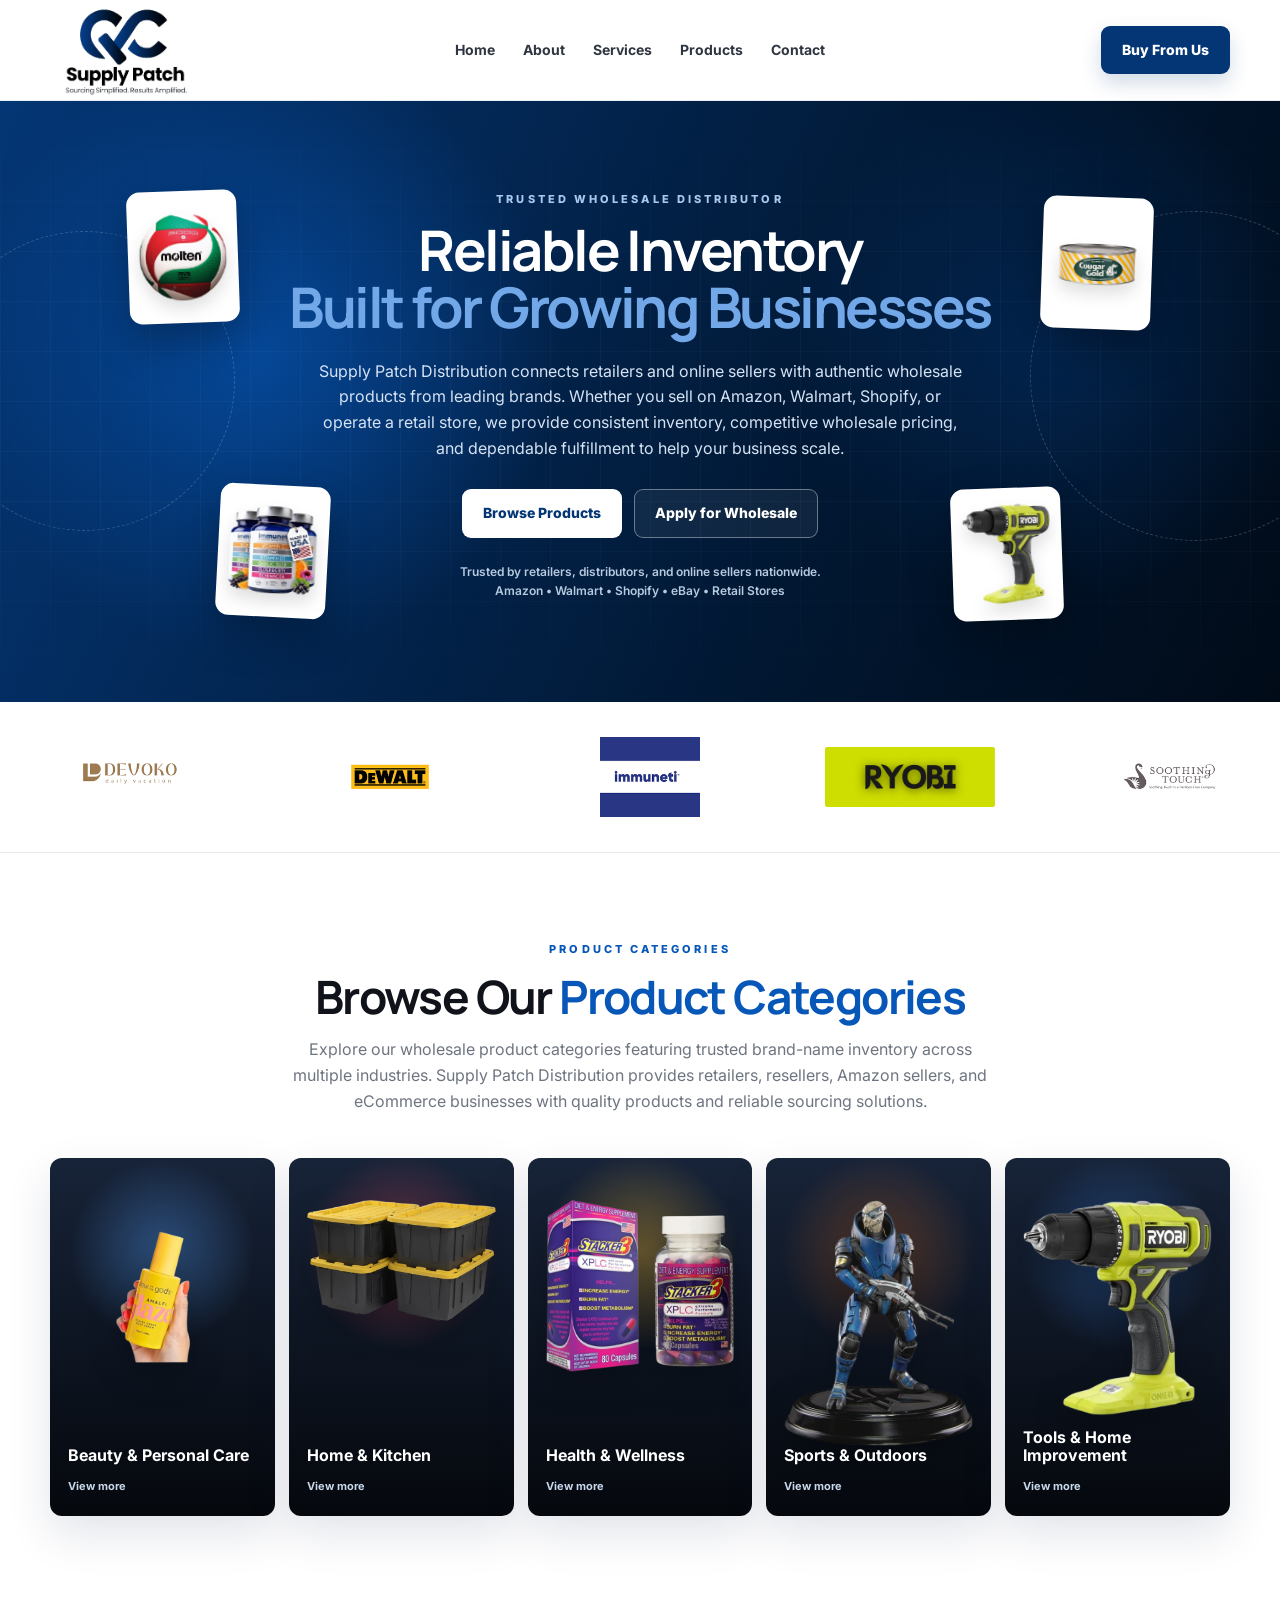
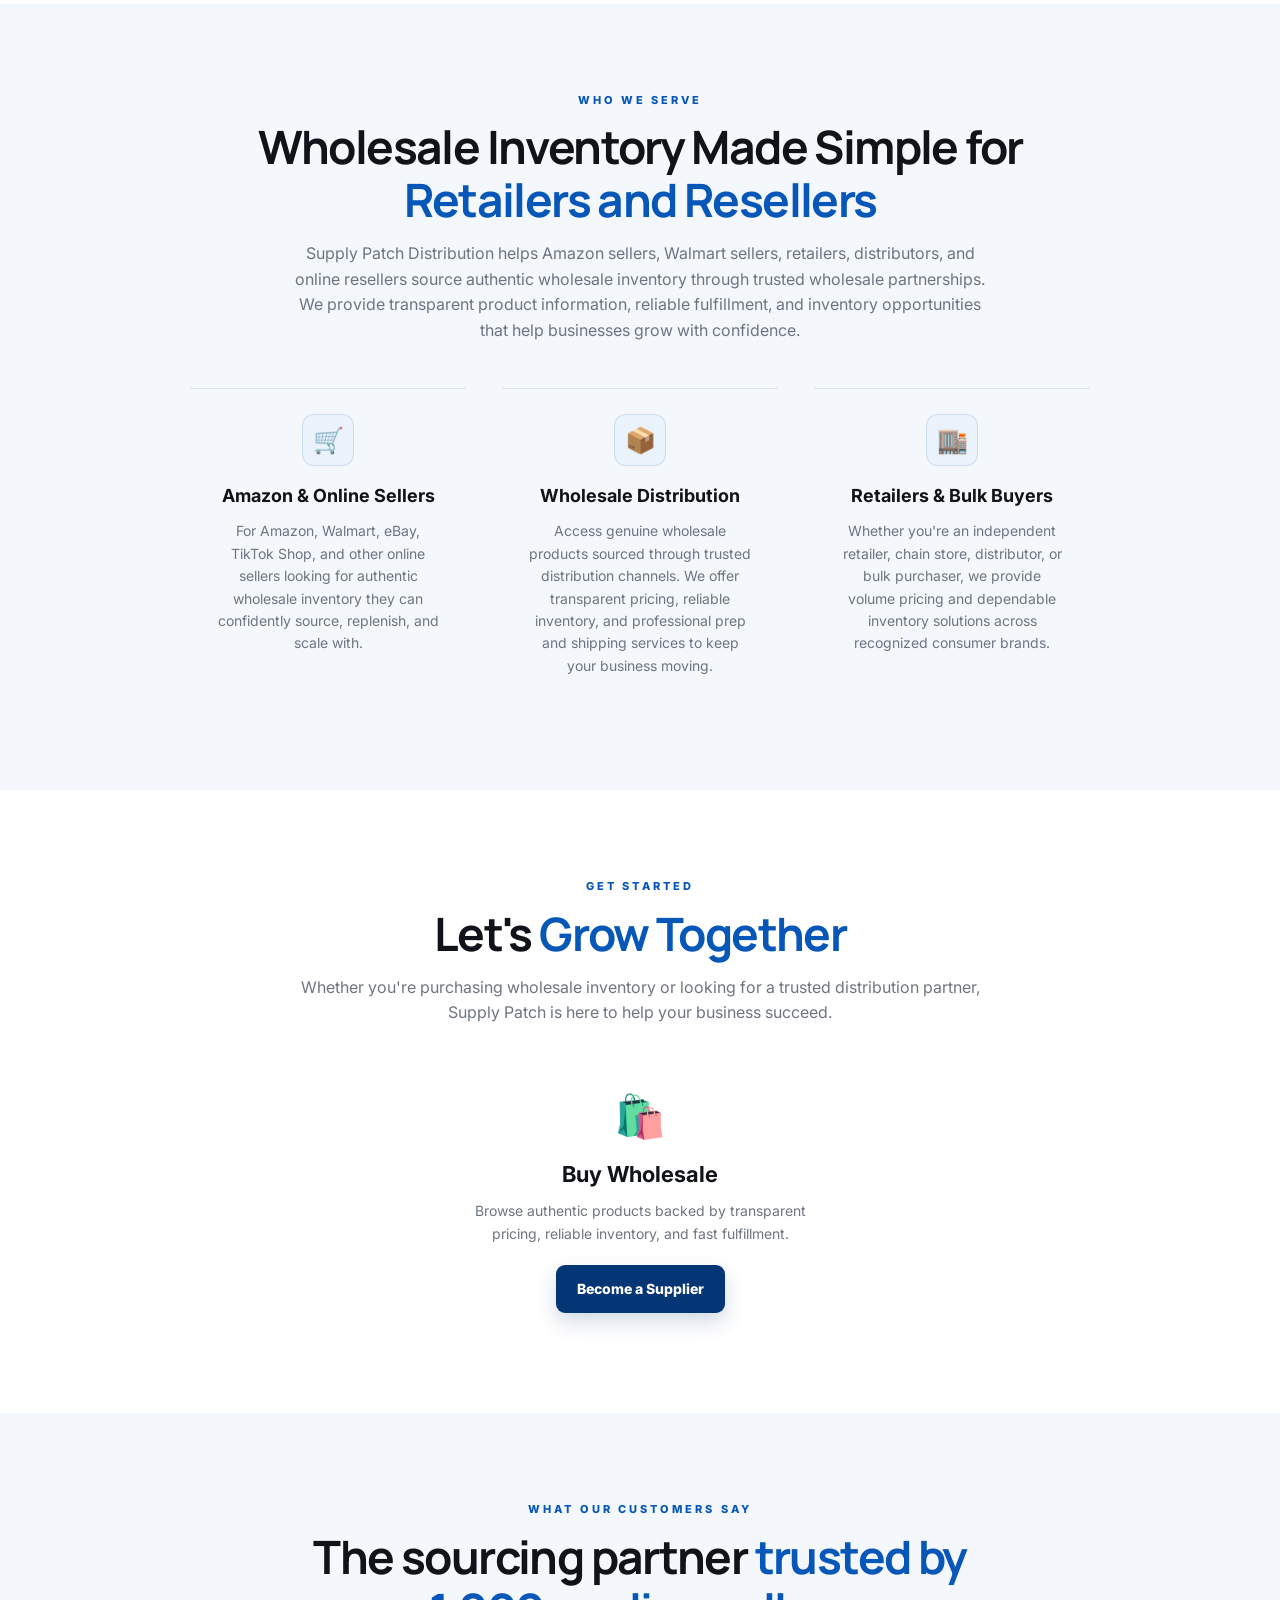
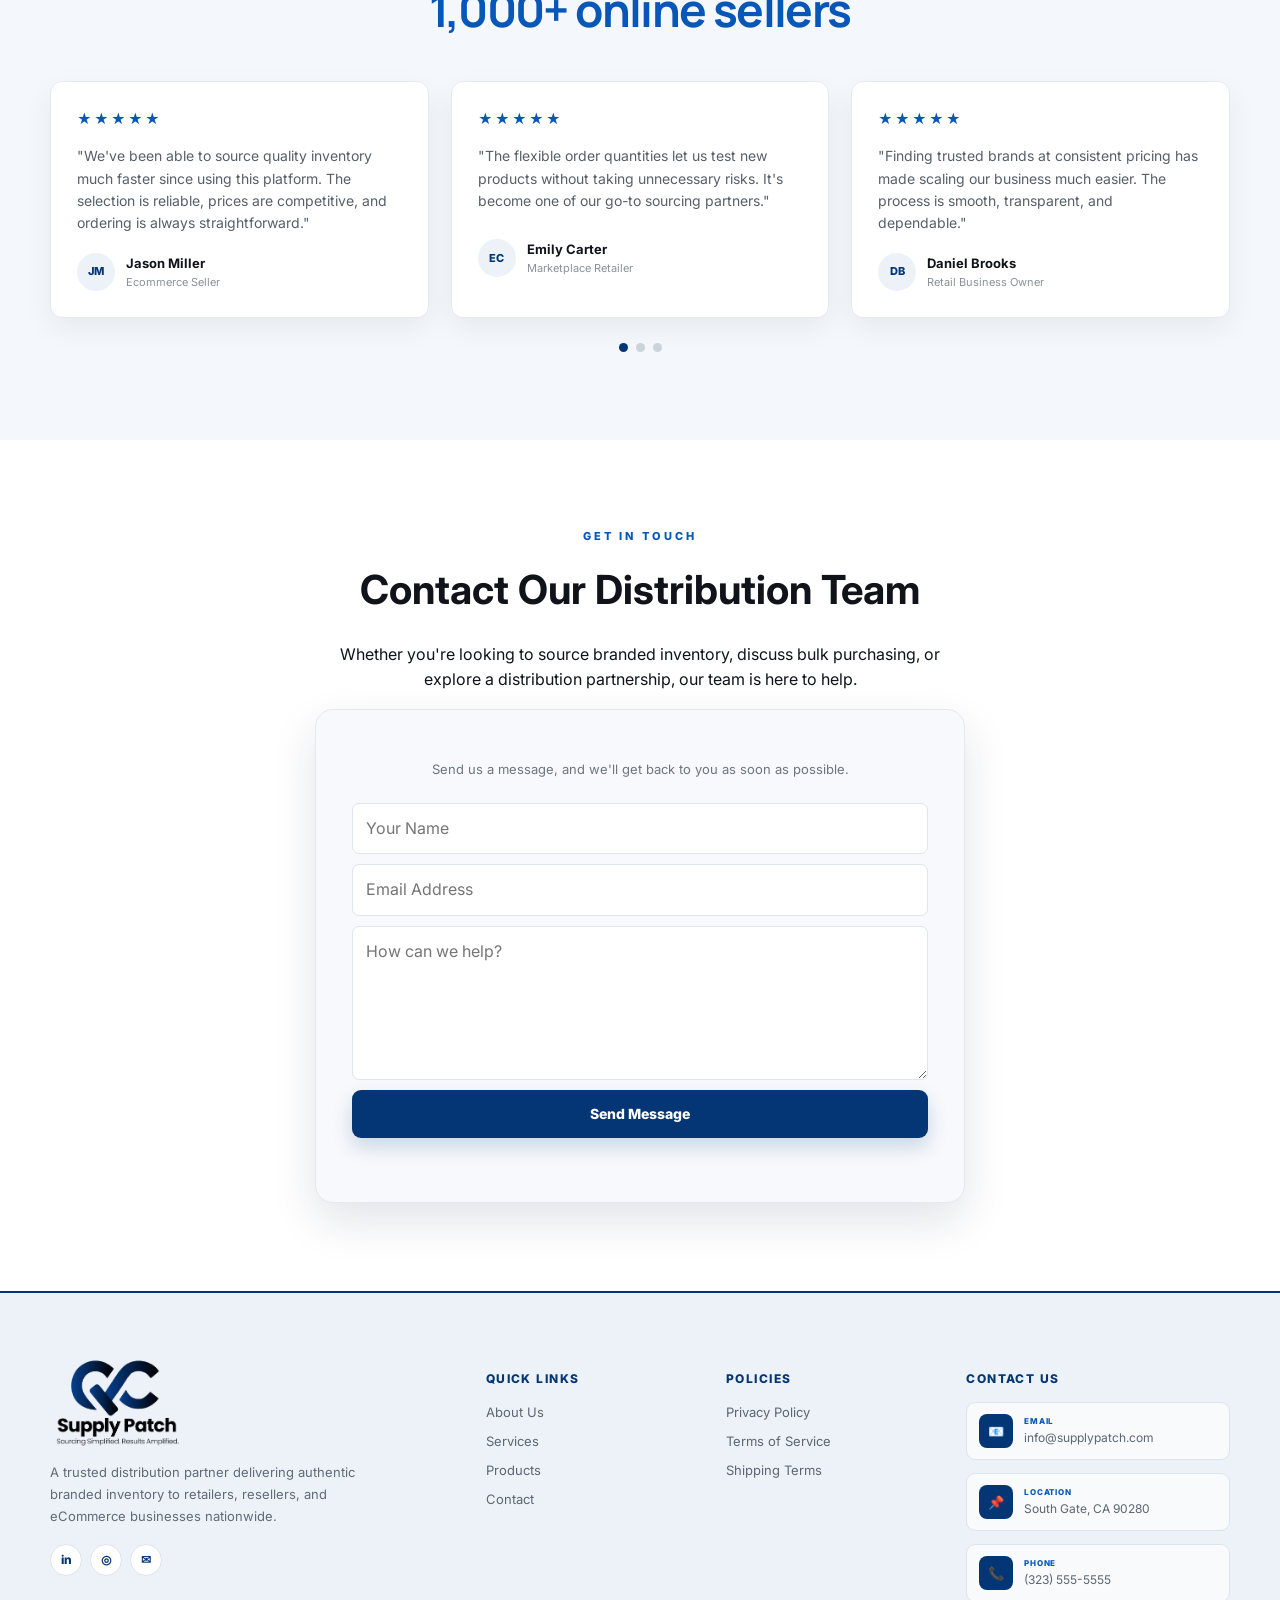
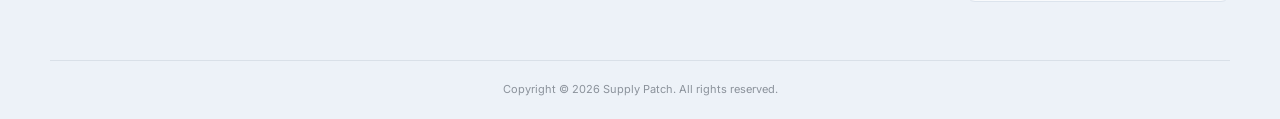
==== commit fbedd690: "minor changes" ====
--- a/index.html
+++ b/index.html
@@ -52,7 +52,7 @@
         <a href="about.html">About</a>
         <a href="services.html">Services</a>
         <a href="products.html">Products</a>
-        <a href="#contact">Contact</a>
+        <a href="contact.html">Contact</a>
       </nav>
 
       <div class="nav-actions">
--- a/style.css
+++ b/style.css
@@ -4488,4 +4488,950 @@
   .catalog-product-button {
     transition: none;
   }
+}
+
+
+
+
+
+
+
+
+
+
+/* ////////////////////////////// contact page css start ///////////////////////// */
+
+
+
+:root {
+  --navy: #043675;
+  --navy-dark: #021f46;
+  --navy-deep: #01162f;
+  --blue: #0757b8;
+  --blue-soft: #eaf2fb;
+  --ink: #10131a;
+  --muted: #6e7580;
+  --line: #e5e8ec;
+  --surface: #f7f9fc;
+  --white: #ffffff;
+  --green: #20b66a;
+  --shadow: 0 18px 45px rgba(2, 31, 70, 0.12);
+}
+
+
+/* Base */
+
+.contact-page {
+  color: var(--ink);
+  background: var(--white);
+}
+
+.contact-page *,
+.contact-page *::before,
+.contact-page *::after {
+  box-sizing: border-box;
+}
+
+.contact-page .container {
+  width: min(1160px, calc(100% - 40px));
+  margin-inline: auto;
+}
+
+.contact-page h1,
+.contact-page h2,
+.contact-page h3 {
+  font-family: "Manrope", sans-serif;
+}
+
+.contact-label {
+  margin: 0 0 13px;
+
+  color: var(--blue);
+
+  font-size: 11px;
+  font-weight: 800;
+  letter-spacing: 0.26em;
+}
+
+
+/* Hero */
+
+.contact-hero {
+  position: relative;
+
+  padding: 100px 0 92px;
+
+  overflow: hidden;
+
+  background:
+    radial-gradient(
+      circle at 50% 0%,
+      rgba(7, 87, 184, 0.14),
+      transparent 38%
+    ),
+    linear-gradient(
+      180deg,
+      var(--white),
+      var(--surface)
+    );
+}
+
+.contact-hero::before,
+.contact-hero::after {
+  content: "";
+
+  position: absolute;
+
+  border: 1px dashed rgba(7, 87, 184, 0.12);
+  border-radius: 50%;
+}
+
+.contact-hero::before {
+  width: 430px;
+  height: 430px;
+
+  top: -250px;
+  left: -150px;
+}
+
+.contact-hero::after {
+  width: 380px;
+  height: 380px;
+
+  right: -200px;
+  bottom: -230px;
+}
+
+.contact-hero-content {
+  position: relative;
+  z-index: 2;
+
+  max-width: 900px;
+  margin: auto;
+
+  text-align: center;
+}
+
+.contact-hero-content h1 {
+  margin: 0;
+
+  font-size: clamp(42px, 6vw, 70px);
+  font-weight: 800;
+  line-height: 1.05;
+  letter-spacing: -0.05em;
+}
+
+.contact-hero-content h1 span {
+  display: block;
+
+  margin-top: 7px;
+
+  color: var(--blue);
+}
+
+.contact-lead {
+  max-width: 780px;
+  margin: 27px auto 0;
+
+  color: var(--ink);
+
+  font-size: 17px;
+  font-weight: 600;
+  line-height: 1.75;
+}
+
+.contact-description {
+  max-width: 760px;
+  margin: 14px auto 0;
+
+  color: var(--muted);
+
+  font-size: 14px;
+  line-height: 1.85;
+}
+
+
+/* Main Contact Area */
+
+.contact-main-section {
+  padding: 95px 0;
+
+  background: var(--white);
+}
+
+.contact-main-grid {
+  display: grid;
+  grid-template-columns: 0.85fr 1.15fr;
+  align-items: start;
+  gap: 55px;
+}
+
+.contact-section-heading h2,
+.contact-centered-heading h2 {
+  margin: 0;
+
+  font-size: clamp(32px, 4.5vw, 49px);
+  font-weight: 800;
+  line-height: 1.12;
+  letter-spacing: -0.04em;
+}
+
+.contact-section-heading h2 span,
+.contact-centered-heading h2 span {
+  display: block;
+
+  color: var(--blue);
+}
+
+.contact-section-heading > p:last-child {
+  margin: 19px 0 0;
+
+  color: var(--muted);
+
+  font-size: 14px;
+  line-height: 1.8;
+}
+
+
+/* Contact Information Cards */
+
+.contact-info-list {
+  display: grid;
+  gap: 14px;
+
+  margin-top: 31px;
+}
+
+.contact-info-card {
+  display: flex;
+  align-items: center;
+  gap: 15px;
+
+  padding: 17px;
+
+  color: var(--ink);
+  background: var(--surface);
+
+  border: 1px solid var(--line);
+  border-radius: 12px;
+
+  text-decoration: none;
+
+  transition:
+    background 0.25s ease,
+    border-color 0.25s ease,
+    transform 0.25s ease,
+    box-shadow 0.25s ease;
+}
+
+a.contact-info-card:hover {
+  background: var(--white);
+
+  border-color: rgba(7, 87, 184, 0.3);
+
+  box-shadow: var(--shadow);
+
+  transform: translateX(4px);
+}
+
+.contact-info-icon {
+  width: 46px;
+  height: 46px;
+
+  flex: 0 0 46px;
+
+  display: grid;
+  place-items: center;
+
+  color: var(--white);
+  background: var(--navy);
+
+  border-radius: 11px;
+
+  font-size: 18px;
+  font-weight: 800;
+}
+
+.contact-info-text {
+  min-width: 0;
+}
+
+.contact-info-text small,
+.contact-info-text strong,
+.contact-info-text em {
+  display: block;
+}
+
+.contact-info-text small {
+  margin-bottom: 2px;
+
+  color: var(--blue);
+
+  font-size: 9px;
+  font-weight: 800;
+  letter-spacing: 0.1em;
+  text-transform: uppercase;
+}
+
+.contact-info-text strong {
+  color: var(--ink);
+
+  font-size: 13px;
+  line-height: 1.5;
+
+  overflow-wrap: anywhere;
+}
+
+.contact-info-text em {
+  margin-top: 2px;
+
+  color: var(--muted);
+
+  font-size: 11px;
+  font-style: normal;
+}
+
+
+/* Help Card */
+
+.contact-help-card {
+  margin-top: 22px;
+  padding: 25px;
+
+  color: var(--white);
+
+  background:
+    linear-gradient(
+      130deg,
+      var(--navy-deep),
+      var(--navy)
+    );
+
+  border-radius: 15px;
+
+  box-shadow: 0 18px 42px rgba(2, 31, 70, 0.18);
+}
+
+.contact-help-label {
+  margin: 0 0 16px;
+
+  color: #8fbee9;
+
+  font-size: 10px;
+  font-weight: 800;
+  letter-spacing: 0.18em;
+}
+
+.contact-help-card ul {
+  display: grid;
+  gap: 10px;
+
+  margin: 0;
+  padding: 0;
+
+  list-style: none;
+}
+
+.contact-help-card li {
+  position: relative;
+
+  padding-left: 23px;
+
+  color: #d7e5f5;
+
+  font-size: 12px;
+}
+
+.contact-help-card li::before {
+  content: "✓";
+
+  position: absolute;
+  left: 0;
+
+  color: #8fc1ee;
+
+  font-weight: 800;
+}
+
+
+/* Form */
+
+.contact-form {
+  padding: 36px;
+
+  background: var(--surface);
+
+  border: 1px solid var(--line);
+  border-radius: 18px;
+
+  box-shadow: var(--shadow);
+}
+
+.contact-form-heading {
+  margin-bottom: 27px;
+}
+
+.contact-form-heading h2 {
+  margin: 0 0 10px;
+
+  font-size: 32px;
+  line-height: 1.2;
+  letter-spacing: -0.035em;
+}
+
+.contact-form-heading > p:last-child {
+  margin: 0;
+
+  color: var(--muted);
+
+  font-size: 13px;
+  line-height: 1.75;
+}
+
+.contact-form-grid {
+  display: grid;
+  grid-template-columns: repeat(2, minmax(0, 1fr));
+  gap: 17px;
+}
+
+.contact-field {
+  min-width: 0;
+}
+
+.contact-field-full {
+  grid-column: 1 / -1;
+}
+
+.contact-field label:not(.contact-checkbox) {
+  display: block;
+
+  margin-bottom: 7px;
+
+  color: var(--ink);
+
+  font-size: 11px;
+  font-weight: 800;
+}
+
+.contact-field label span {
+  color: var(--blue);
+}
+
+.contact-field input,
+.contact-field select,
+.contact-field textarea {
+  width: 100%;
+
+  color: var(--ink);
+  background: var(--white);
+
+  border: 1px solid #dce3eb;
+  border-radius: 9px;
+
+  outline: none;
+
+  transition:
+    border-color 0.25s ease,
+    box-shadow 0.25s ease;
+}
+
+.contact-field input,
+.contact-field select {
+  min-height: 47px;
+
+  padding: 11px 13px;
+}
+
+.contact-field textarea {
+  min-height: 145px;
+
+  padding: 13px;
+
+  resize: vertical;
+}
+
+.contact-field input::placeholder,
+.contact-field textarea::placeholder {
+  color: #9aa1aa;
+}
+
+.contact-field input:focus,
+.contact-field select:focus,
+.contact-field textarea:focus {
+  border-color: var(--blue);
+
+  box-shadow:
+    0 0 0 3px rgba(7, 87, 184, 0.1);
+}
+
+.contact-checkbox {
+  display: flex;
+  align-items: flex-start;
+  gap: 10px;
+
+  color: var(--muted);
+
+  font-size: 11px;
+  line-height: 1.6;
+
+  cursor: pointer;
+}
+
+.contact-checkbox input {
+  width: 16px;
+  height: 16px;
+
+  flex: 0 0 16px;
+
+  margin-top: 2px;
+
+  accent-color: var(--blue);
+}
+
+.contact-submit-button {
+  min-height: 48px;
+
+  display: inline-flex;
+  align-items: center;
+  justify-content: center;
+  gap: 10px;
+
+  margin-top: 21px;
+  padding: 11px 23px;
+
+  color: var(--white);
+  background: var(--navy);
+
+  border: 1px solid var(--navy);
+  border-radius: 9px;
+
+  font-size: 13px;
+  font-weight: 800;
+
+  cursor: pointer;
+
+  box-shadow: 0 12px 28px rgba(4, 54, 117, 0.2);
+
+  transition:
+    background 0.25s ease,
+    transform 0.25s ease;
+}
+
+.contact-submit-button:hover {
+  background: var(--navy-dark);
+
+  transform: translateY(-3px);
+}
+
+.contact-submit-button span {
+  font-size: 18px;
+}
+
+.contact-form-status {
+  min-height: 20px;
+
+  margin: 13px 0 0;
+
+  color: var(--green);
+
+  font-size: 12px;
+  font-weight: 700;
+}
+
+
+/* Process */
+
+.contact-process-section {
+  padding: 95px 0;
+
+  background: var(--surface);
+}
+
+.contact-centered-heading {
+  max-width: 780px;
+  margin: 0 auto 50px;
+
+  text-align: center;
+}
+
+.contact-centered-heading > p:last-child {
+  max-width: 680px;
+  margin: 17px auto 0;
+
+  color: var(--muted);
+
+  font-size: 14px;
+  line-height: 1.8;
+}
+
+.contact-process-grid {
+  position: relative;
+
+  display: grid;
+  grid-template-columns: repeat(3, minmax(0, 1fr));
+  gap: 25px;
+
+  max-width: 900px;
+  margin: auto;
+}
+
+.contact-process-grid::before {
+  content: "";
+
+  position: absolute;
+  top: 27px;
+  left: 15%;
+  right: 15%;
+
+  height: 1px;
+
+  background: #cdd9e7;
+}
+
+.contact-process-card {
+  position: relative;
+  z-index: 2;
+
+  text-align: center;
+}
+
+.contact-process-number {
+  width: 55px;
+  height: 55px;
+
+  display: grid;
+  place-items: center;
+
+  margin: 0 auto 20px;
+
+  color: var(--blue);
+  background: var(--white);
+
+  border: 2px solid var(--blue);
+  border-radius: 50%;
+
+  font-size: 14px;
+  font-weight: 800;
+
+  box-shadow: 0 9px 24px rgba(2, 31, 70, 0.08);
+}
+
+.contact-process-card h3 {
+  margin: 0 0 10px;
+
+  font-size: 17px;
+  line-height: 1.35;
+}
+
+.contact-process-card p {
+  margin: 0;
+
+  color: var(--muted);
+
+  font-size: 12px;
+  line-height: 1.75;
+}
+
+
+/* FAQ */
+
+.contact-faq-section {
+  padding: 95px 0;
+
+  background: var(--white);
+}
+
+.contact-faq-container {
+  max-width: 900px;
+}
+
+.contact-faq-list {
+  border-top: 1px solid var(--line);
+}
+
+.contact-faq-item {
+  border-bottom: 1px solid var(--line);
+}
+
+.contact-faq-item summary {
+  min-height: 70px;
+
+  display: flex;
+  align-items: center;
+  justify-content: space-between;
+  gap: 22px;
+
+  padding: 19px 5px;
+
+  list-style: none;
+
+  font-family: "Manrope", sans-serif;
+  font-size: 16px;
+  font-weight: 800;
+
+  cursor: pointer;
+}
+
+.contact-faq-item summary::-webkit-details-marker {
+  display: none;
+}
+
+.contact-faq-plus {
+  position: relative;
+
+  width: 20px;
+  height: 20px;
+
+  flex: 0 0 20px;
+}
+
+.contact-faq-plus::before,
+.contact-faq-plus::after {
+  content: "";
+
+  position: absolute;
+  top: 50%;
+  left: 50%;
+
+  background: var(--blue);
+
+  transform: translate(-50%, -50%);
+
+  transition: transform 0.25s ease;
+}
+
+.contact-faq-plus::before {
+  width: 13px;
+  height: 2px;
+}
+
+.contact-faq-plus::after {
+  width: 2px;
+  height: 13px;
+}
+
+.contact-faq-item[open] .contact-faq-plus::after {
+  transform:
+    translate(-50%, -50%)
+    rotate(90deg);
+}
+
+.contact-faq-answer {
+  padding: 0 45px 23px 5px;
+}
+
+.contact-faq-answer p {
+  margin: 0;
+
+  color: var(--muted);
+
+  font-size: 13px;
+  line-height: 1.8;
+}
+
+
+/* Final CTA */
+
+.contact-final-cta {
+  position: relative;
+
+  padding: 70px 0;
+
+  overflow: hidden;
+
+  color: var(--white);
+
+  background:
+    linear-gradient(
+      110deg,
+      var(--navy-deep),
+      var(--navy) 68%,
+      var(--blue)
+    );
+}
+
+.contact-final-cta::before {
+  content: "";
+
+  position: absolute;
+  inset: 0;
+
+  opacity: 0.1;
+
+  background-image:
+    linear-gradient(
+      rgba(255, 255, 255, 0.15) 1px,
+      transparent 1px
+    ),
+    linear-gradient(
+      90deg,
+      rgba(255, 255, 255, 0.15) 1px,
+      transparent 1px
+    );
+
+  background-size: 45px 45px;
+}
+
+.contact-final-cta-content {
+  position: relative;
+  z-index: 2;
+
+  display: flex;
+  align-items: center;
+  justify-content: space-between;
+  gap: 40px;
+}
+
+.contact-final-cta .contact-label {
+  color: #94c1ec;
+}
+
+.contact-final-cta h2 {
+  margin: 0 0 10px;
+
+  font-size: clamp(29px, 4vw, 43px);
+  line-height: 1.15;
+  letter-spacing: -0.035em;
+}
+
+.contact-final-cta p {
+  max-width: 660px;
+  margin: 0;
+
+  color: #d4e2f3;
+
+  font-size: 13px;
+  line-height: 1.75;
+}
+
+.contact-email-button {
+  min-height: 46px;
+
+  flex-shrink: 0;
+
+  display: inline-flex;
+  align-items: center;
+  justify-content: center;
+
+  padding: 11px 22px;
+
+  color: var(--navy);
+  background: var(--white);
+
+  border: 1px solid var(--white);
+  border-radius: 9px;
+
+  font-size: 13px;
+  font-weight: 800;
+  text-decoration: none;
+
+  box-shadow: 0 13px 30px rgba(0, 0, 0, 0.18);
+
+  transition:
+    color 0.25s ease,
+    background 0.25s ease,
+    transform 0.25s ease;
+}
+
+.contact-email-button:hover {
+  color: var(--white);
+  background: transparent;
+
+  transform: translateY(-3px);
+}
+
+
+/* Tablet */
+
+@media (max-width: 900px) {
+  .contact-main-grid {
+    grid-template-columns: 1fr;
+  }
+}
+
+
+/* Mobile */
+
+@media (max-width: 680px) {
+  .contact-page .container {
+    width: min(100% - 28px, 1160px);
+  }
+
+  .contact-hero {
+    padding: 70px 0;
+  }
+
+  .contact-main-section,
+  .contact-process-section,
+  .contact-faq-section {
+    padding: 72px 0;
+  }
+
+  .contact-form {
+    padding: 28px;
+  }
+
+  .contact-form-grid {
+    grid-template-columns: 1fr;
+  }
+
+  .contact-field-full {
+    grid-column: auto;
+  }
+
+  .contact-process-grid {
+    grid-template-columns: 1fr;
+    gap: 35px;
+  }
+
+  .contact-process-grid::before {
+    display: none;
+  }
+
+  .contact-final-cta-content {
+    flex-direction: column;
+    align-items: flex-start;
+  }
+}
+
+
+/* Small Mobile */
+
+@media (max-width: 460px) {
+  .contact-hero-content h1 {
+    font-size: 40px;
+  }
+
+  .contact-lead {
+    font-size: 15px;
+  }
+
+  .contact-form {
+    padding: 23px;
+  }
+
+  .contact-info-card {
+    align-items: flex-start;
+  }
+
+  .contact-submit-button,
+  .contact-email-button {
+    width: 100%;
+  }
+
+  .contact-faq-item summary {
+    font-size: 14px;
+  }
+}
+
+
+/* Reduced Motion */
+
+@media (prefers-reduced-motion: reduce) {
+  .contact-info-card,
+  .contact-submit-button,
+  .contact-email-button,
+  .contact-faq-plus::after {
+    transition: none;
+  }
 }
